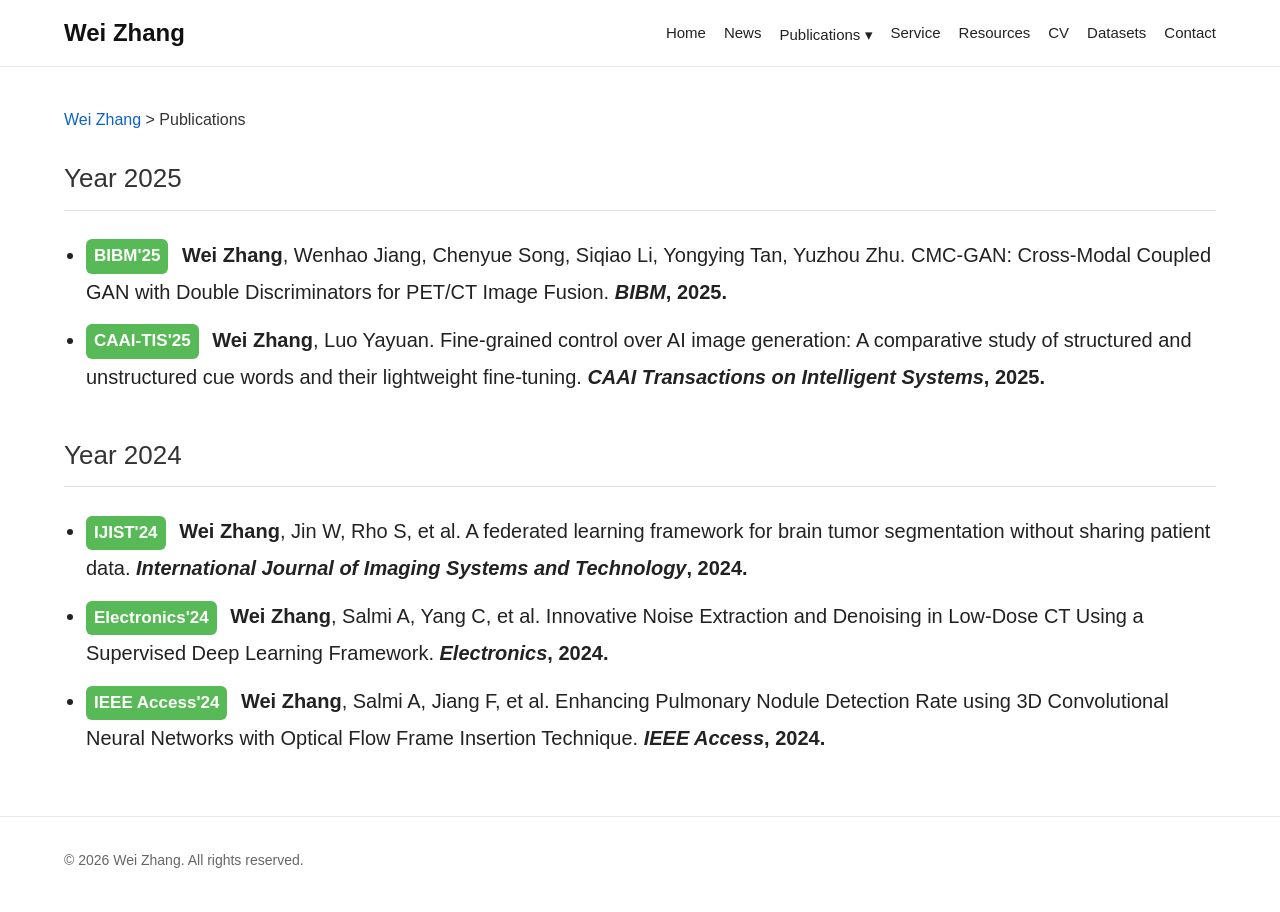
==== all_publications.html @ 7ad568db "Update all_publications.html" ====
<!DOCTYPE html>
<html lang="en">
<head>
  <meta charset="UTF-8" />
  <meta name="viewport" content="width=device-width, initial-scale=1.0" />
  <title>All Publications - Wei Zhang</title>
  <meta name="description" content="Complete publication list of Wei Zhang" />
  <link rel="stylesheet" href="style.css" />
</head>
<body>
  <header class="site-header">
    <div class="nav-container">
      <a class="site-name" href="index.html#home">Wei Zhang</a>
      <nav class="site-nav">
        <a href="index.html#home">Home</a>
        <a href="index.html#news">News</a>
        
        <div class="dropdown">
          <a class="dropbtn" href="index.html#publications">Publications ▾</a>
          <div class="dropdown-content">
            <a href="index.html#publications">Selected</a>
            <a href="all_publications.html">All</a>
          </div>
        </div>
        
        <a href="index.html#service">Service</a>
        <a href="index.html#resources">Resources</a>
        <a href="index.html#cv">CV</a>
        <a href="index.html#datasets">Datasets</a>
        <a href="index.html#contact">Contact</a>
      </nav>
    </div>
  </header>

  <main class="page" id="home">
    
    <div style="font-size: 16px; margin-bottom: 25px; color: #333;">
      <a href="index.html" style="color: #0b63c9; text-decoration: none;">Wei Zhang</a> &gt; Publications
    </div>

    <section class="content">
      <section class="section" id="all-publications">
        
        <h3 style="color: #333; font-size: 26px; font-weight: normal; border-bottom: 1px solid #ddd; padding-bottom: 10px; margin-top: 0;">Year 2025</h3>
        <ul class="news-list news-style-2">
          <li>
            <span class="news-badge badge-green">BIBM'25</span>
            <strong>Wei Zhang</strong>, Wenhao Jiang, Chenyue Song, Siqiao Li, Yongying Tan, Yuzhou Zhu. CMC-GAN: Cross-Modal Coupled GAN with Double Discriminators for PET/CT Image Fusion. <strong><em>BIBM</em>, 2025.</strong>
          </li>
          <li>
            <span class="news-badge badge-green">CAAI-TIS'25</span>
            <strong>Wei Zhang</strong>, Luo Yayuan. Fine-grained control over AI image generation: A comparative study of structured and unstructured cue words and their lightweight fine-tuning. <strong><em>CAAI Transactions on Intelligent Systems</em>, 2025.</strong>
          </li>
        </ul>

        <h3 style="color: #333; font-size: 26px; font-weight: normal; border-bottom: 1px solid #ddd; padding-bottom: 10px; margin-top: 40px;">Year 2024</h3>
        <ul class="news-list news-style-2">
          <li>
            <span class="news-badge badge-green">IJIST'24</span>
            <strong>Wei Zhang</strong>, Jin W, Rho S, et al. A federated learning framework for brain tumor segmentation without sharing patient data. <strong><em>International Journal of Imaging Systems and Technology</em>, 2024.</strong>
          </li>
          <li>
            <span class="news-badge badge-green">Electronics'24</span>
            <strong>Wei Zhang</strong>, Salmi A, Yang C, et al. Innovative Noise Extraction and Denoising in Low-Dose CT Using a Supervised Deep Learning Framework. <strong><em>Electronics</em>, 2024.</strong>
          </li>
          <li>
            <span class="news-badge badge-green">IEEE Access'24</span>
            <strong>Wei Zhang</strong>, Salmi A, Jiang F, et al. Enhancing Pulmonary Nodule Detection Rate using 3D Convolutional Neural Networks with Optical Flow Frame Insertion Technique. <strong><em>IEEE Access</em>, 2024.</strong>
          </li>
        </ul>

      </section>
    </section>
  </main>

  <footer class="site-footer">
    <div class="footer-container">
      <p>© 2026 Wei Zhang. All rights reserved.</p>
    </div>
  </footer>
</body>
</html>
---- style.css ----
html {
  scroll-behavior: smooth;
}

* {
  box-sizing: border-box;
}

body {
  margin: 0;
  font-family: Arial, Helvetica, sans-serif;
  color: #222;
  background: #ffffff;
  line-height: 1.6;
  font-size: 20px;
}

a {
  color: #0b63c9;
  text-decoration: none;
}

a:hover {
  text-decoration: underline;
}

.site-header {
  position: sticky;
  top: 0;
  z-index: 1000;
  background: #ffffff;
  border-bottom: 1px solid #e8e8e8;
}

.nav-container {
  max-width: 1200px;
  margin: 0 auto;
  padding: 14px 24px;
  display: flex;
  justify-content: space-between;
  align-items: center;
  gap: 24px;
}

.site-name {
  font-size: 24px;
  font-weight: 700;
  color: #111;
}

.site-nav {
  display: flex;
  flex-wrap: wrap;
  gap: 18px;
  align-items: center;
}

.site-nav a {
  color: #222;
  font-size: 15px;
}

.site-nav a:hover {
  color: #0b63c9;
  text-decoration: none;
}


.dropdown {
  position: relative;
  display: inline-block;
}


.dropbtn {
  cursor: pointer;
}


.dropdown-content {
  display: none;
  position: absolute;
  background-color: #ffffff;
  min-width: 120px;
  box-shadow: 0px 8px 16px 0px rgba(0,0,0,0.1);
  z-index: 1;
  border-radius: 4px;
  top: 100%;
  left: -10px; 
  padding: 5px 0;
  border: 1px solid #e8e8e8;
}


.dropdown-content a {
  color: #222;
  padding: 8px 20px;
  text-decoration: none;
  display: block;
  font-size: 14px;
}


.dropdown-content a:hover {
  background-color: #f4f4f9;
  color: #0b63c9;
}


.dropdown:hover .dropdown-content {
  display: block;
}


.page {
  max-width: 1200px; 
  margin: 40px auto 60px auto;
  padding: 0 24px;
  display: block; 
}


.profile-header {
  display: flex;
  flex-wrap: wrap;
  gap: 70px;
  margin-bottom: 50px;
  align-items: flex-start;
  justify-content: center;
}


.profile-image-container {
  flex: 0 0 220px;
}


.profile-info {
  flex: 1;
  min-width: 300px;
}

.profile-info .profile-name {
  margin-top: 0;
  font-size: 38px;
  margin-bottom: 10px;
}

.profile-info .profile-line {
  margin: 6px 0;
  color: #333;
  font-size: 16px;
}

.profile-photo {
  width: 220px;
  max-width: 100%;
  border-radius: 10px;
  display: block;
  margin-bottom: 20px;
  border: 1px solid #e6e6e6;
}

.sidebar-note {
  font-size: 14px;
  color: #666;
  margin: 0 0 10px 0;
}

.profile-name {
  font-size: 34px;
  line-height: 1.2;
  margin: 0 0 14px 0;
  color: #111;
}

.profile-line {
  margin: 8px 0;
  color: #333;
}

.quick-links {
  display: flex;
  flex-wrap: wrap;
  gap: 10px 12px;
  margin-top: 18px;
  margin-bottom: 18px;
}

.quick-links a {
  display: inline-block;
  padding: 6px 10px;
  border: 1px solid #dcdcdc;
  border-radius: 999px;
  font-size: 14px;
  color: #333;
}

.quick-links a:hover {
  border-color: #0b63c9;
  color: #0b63c9;
  text-decoration: none;
}

.research-tags {
  display: flex;
  flex-wrap: wrap;
  gap: 10px;
  margin-top: 16px;
}

.research-tags span {
  display: inline-block;
  padding: 6px 10px;
  background: #f6f8fb;
  border: 1px solid #e1e7f0;
  border-radius: 999px;
  font-size: 13px;
  color: #4a5568;
}

.content {
  min-width: 0;
}

.section {
  margin-bottom: 42px;
}

.section h2 {
  font-size: 30px;
  line-height: 1.25;
  margin: 0 0 16px 0;
  padding-bottom: 10px;
  border-bottom: 1px solid #ececec;
  color: #111;
}

.section p {
  margin-bottom: 12px; 
  line-height: 1.6;
  font-size: 20px; 
  color: #333;
}

.news-list,
.simple-list,
.pub-list {
  margin: 0;
  padding-left: 22px;
}

.news-list li,
.simple-list li,
.pub-list li {
 margin-bottom: 8px;
  font-size: 20px; 
  line-height: 1.55;
}

.pub-links {
  display: flex;
  flex-wrap: wrap;
  gap: 14px;
  margin-bottom: 14px;
}

.pub-links a {
  font-size: 15px;
}

.pub-list li {
  padding-left: 2px;
}

.section-header {
  display: flex;
  align-items: center;
  justify-content: flex-start;
  gap: 15px;
  margin-bottom: 20px;
  padding-bottom: 10px;
  border-bottom: 1px solid #ececec;
}

.section-header h2 {
  margin: 0;
  padding-bottom: 0;
  border-bottom: none;
  font-size: 32px;
  color: #111;
  font-weight: 700;
}

.more-btn {
  display: inline-block;
  padding: 6px 14px;
  background: #4f81bd;
  color: #fff;
  border-radius: 4px;
  font-size: 14px;
  font-weight: 600;
  text-decoration: none;
}

.more-btn:hover {
  background: #3f6fa8;
  text-decoration: none;
}

.news-style-2 {
  margin: 0;
  padding-left: 22px;
}

.news-style-2 li {
  margin-bottom: 12px;
  color: #222;
  font-size: 20px; 
  line-height: 1.8;
}

.news-badge {
  display: inline-block;
  padding: 2px 8px;
  margin-right: 8px;
  border-radius: 6px;
  font-size: 17px;
  font-weight: 700;
  color: #fff;
  vertical-align: middle;
}

.badge-blue {
  background: #67b7dc;
}

.badge-green {
  background: #58b957;
}

.badge-orange {
  background: #e4a63b;
}

.badge-cyan {
  background: #5bbfd6;
}

.badge-yellow {
  background: #d9a441;
}

.news-text {
  font-size: 20px;
  color: #222;
}

.site-footer {
  border-top: 1px solid #e8e8e8;
  background: #ffffff;
}

.footer-container {
  max-width: 1200px;
  margin: 0 auto;
  padding: 18px 24px 26px 24px;
  color: #666;
  font-size: 14px;
}

@media (max-width: 980px) {
  .page {
    grid-template-columns: 1fr;
    gap: 28px;
  }

  .sidebar {
    position: static;
  }

  .profile-photo {
    width: 200px;
  }
}

@media (max-width: 720px) {
  .nav-container {
    flex-direction: column;
    align-items: flex-start;
  }

  .site-name {
    font-size: 22px;
  }

  .site-nav {
    gap: 12px 16px;
  }

  .section h2 {
    font-size: 26px;
  }

  .section-header h2 {
    font-size: 26px;
  }

  .profile-name {
    font-size: 30px;
  }
}

 .badge-gray {
  background: #777777;
}

.badge-red {
  background: #d9534f;
}


.intro-section {
  margin-top: -10px; 
  padding-top: 0;
}

.intro-section p:first-child {
  margin-top: 0; 
}
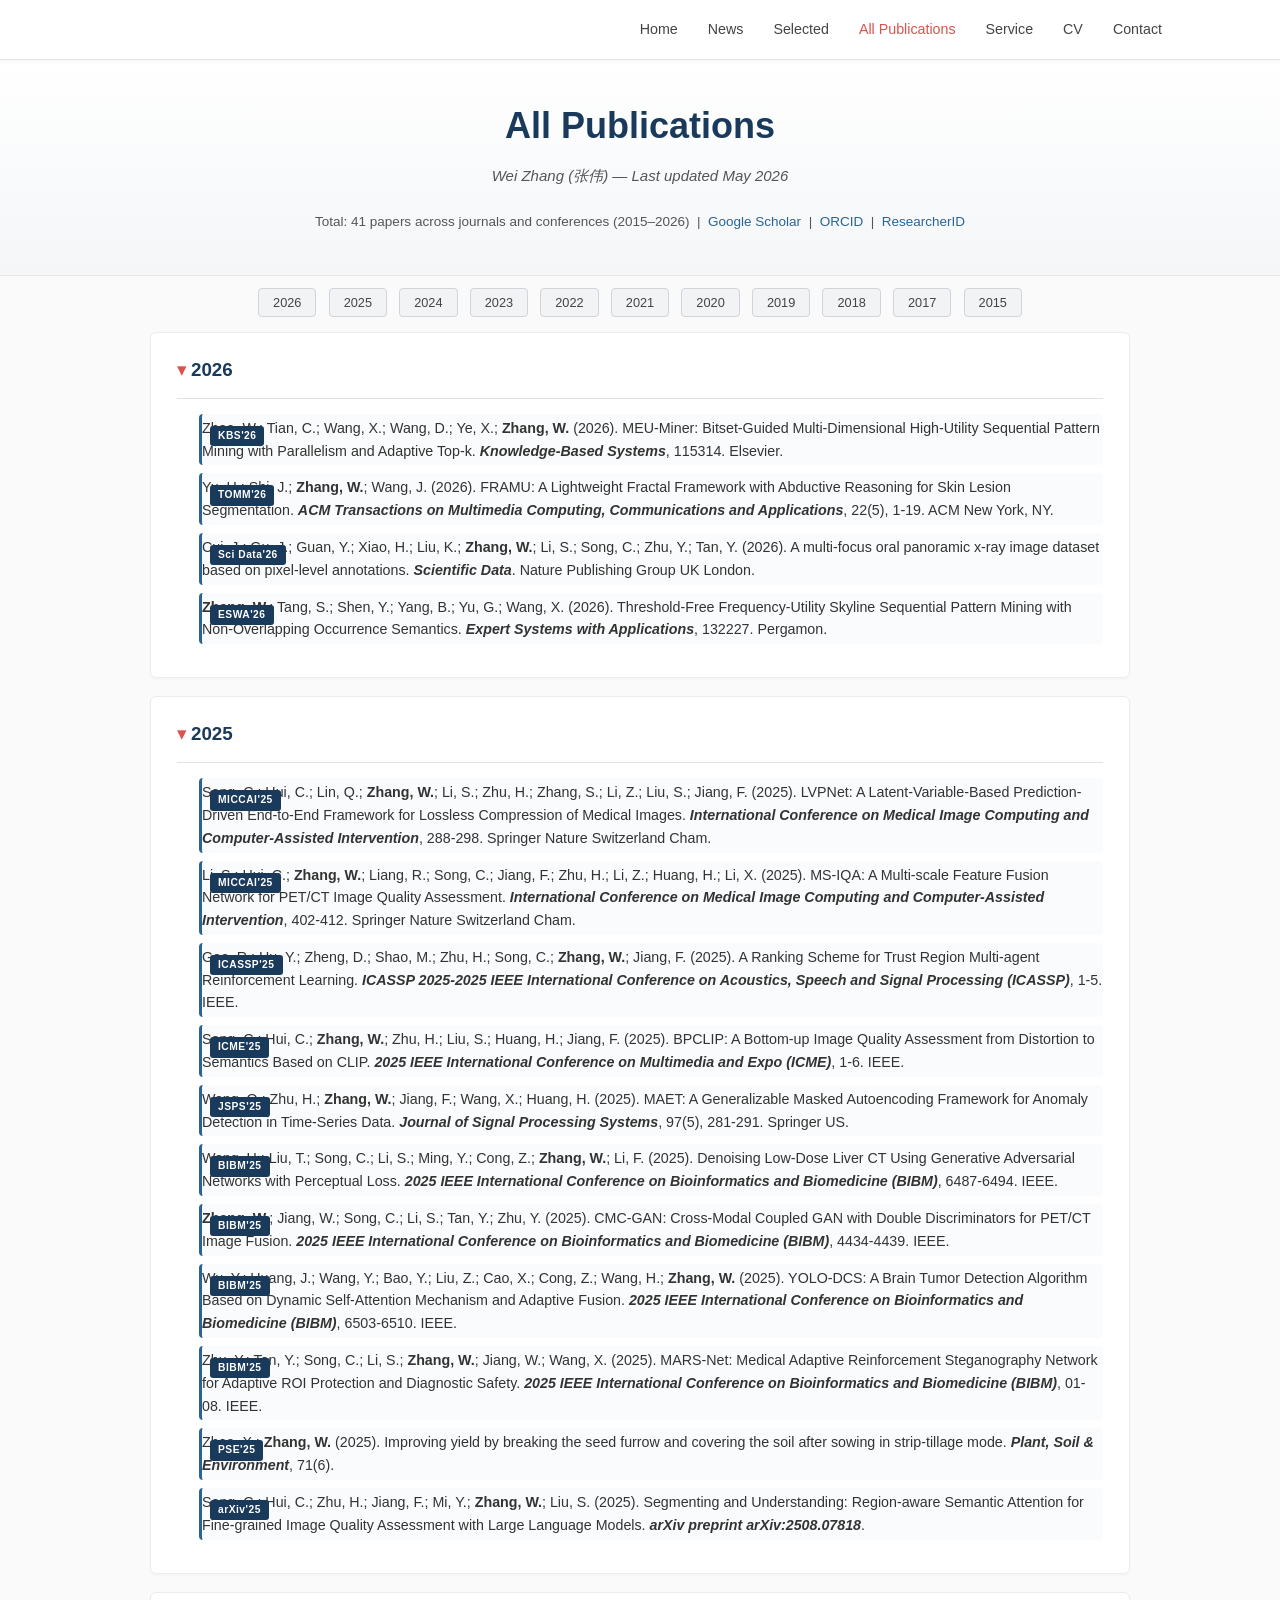
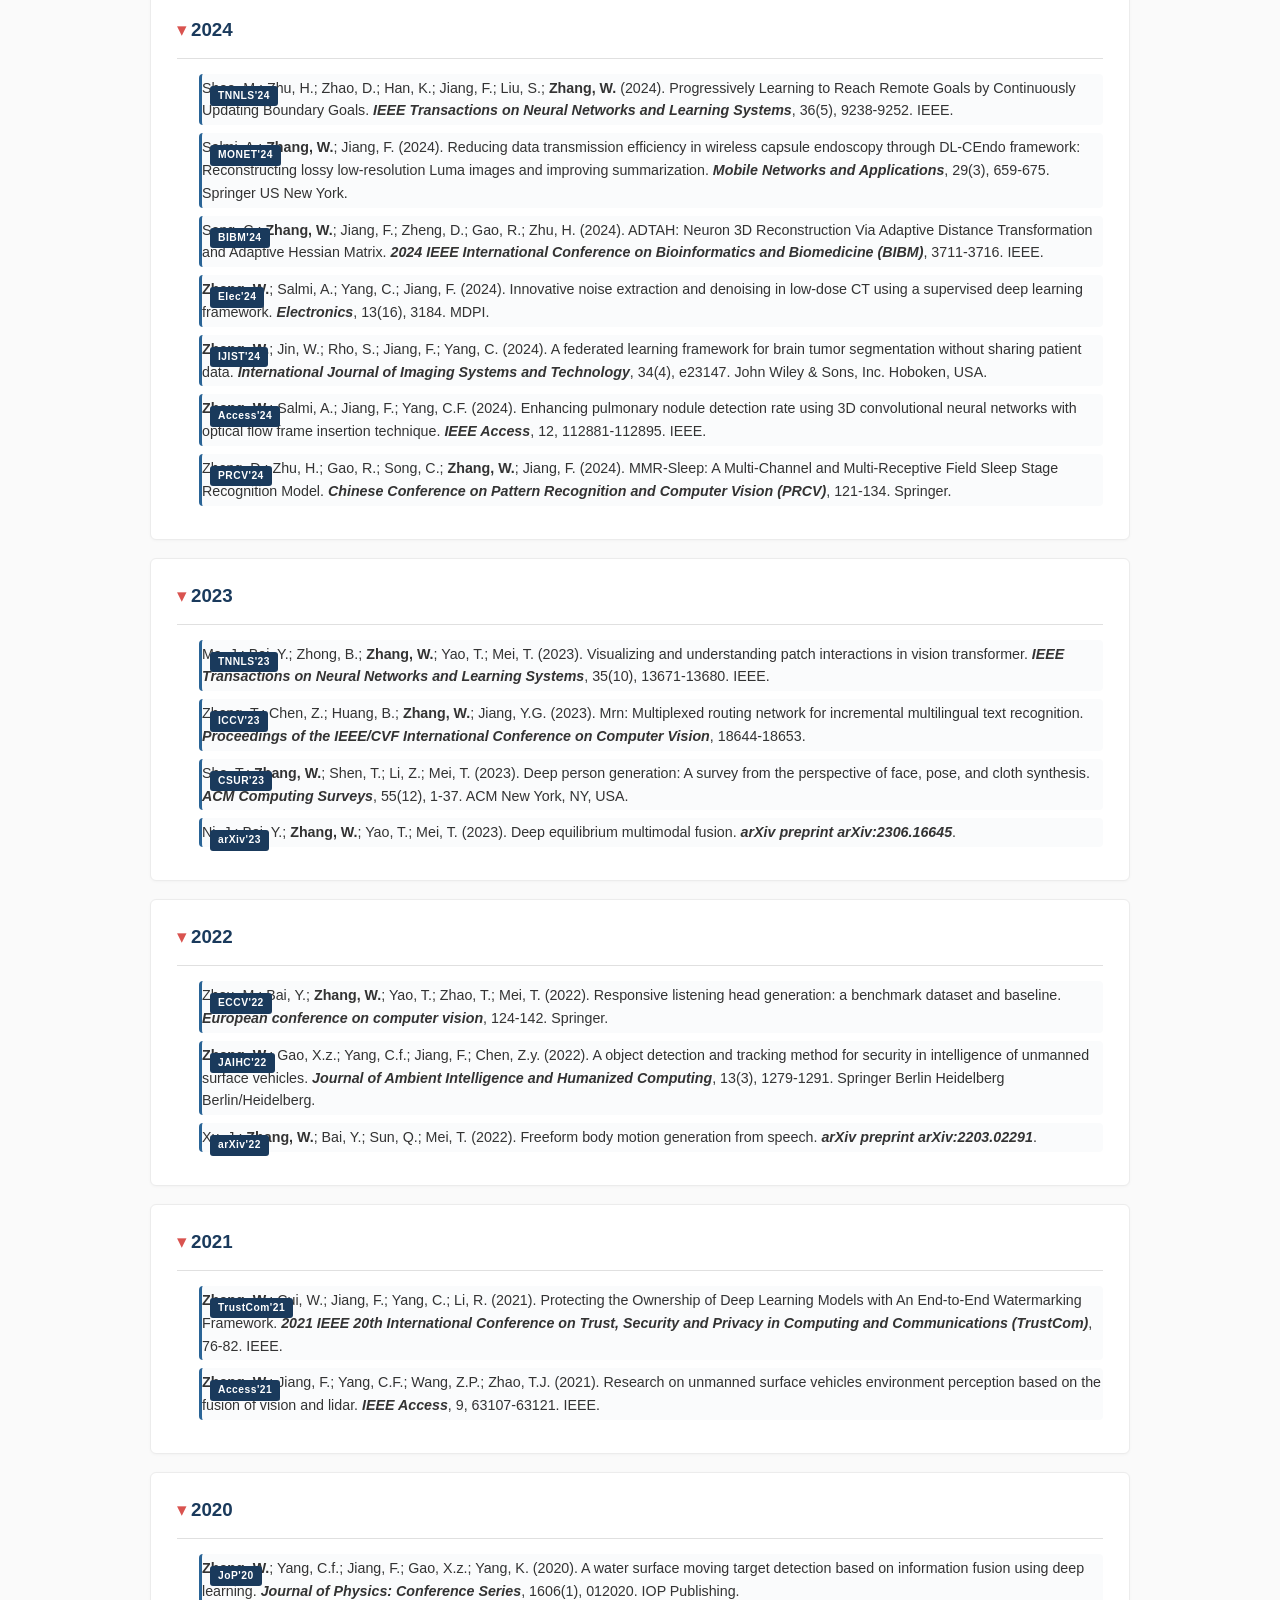
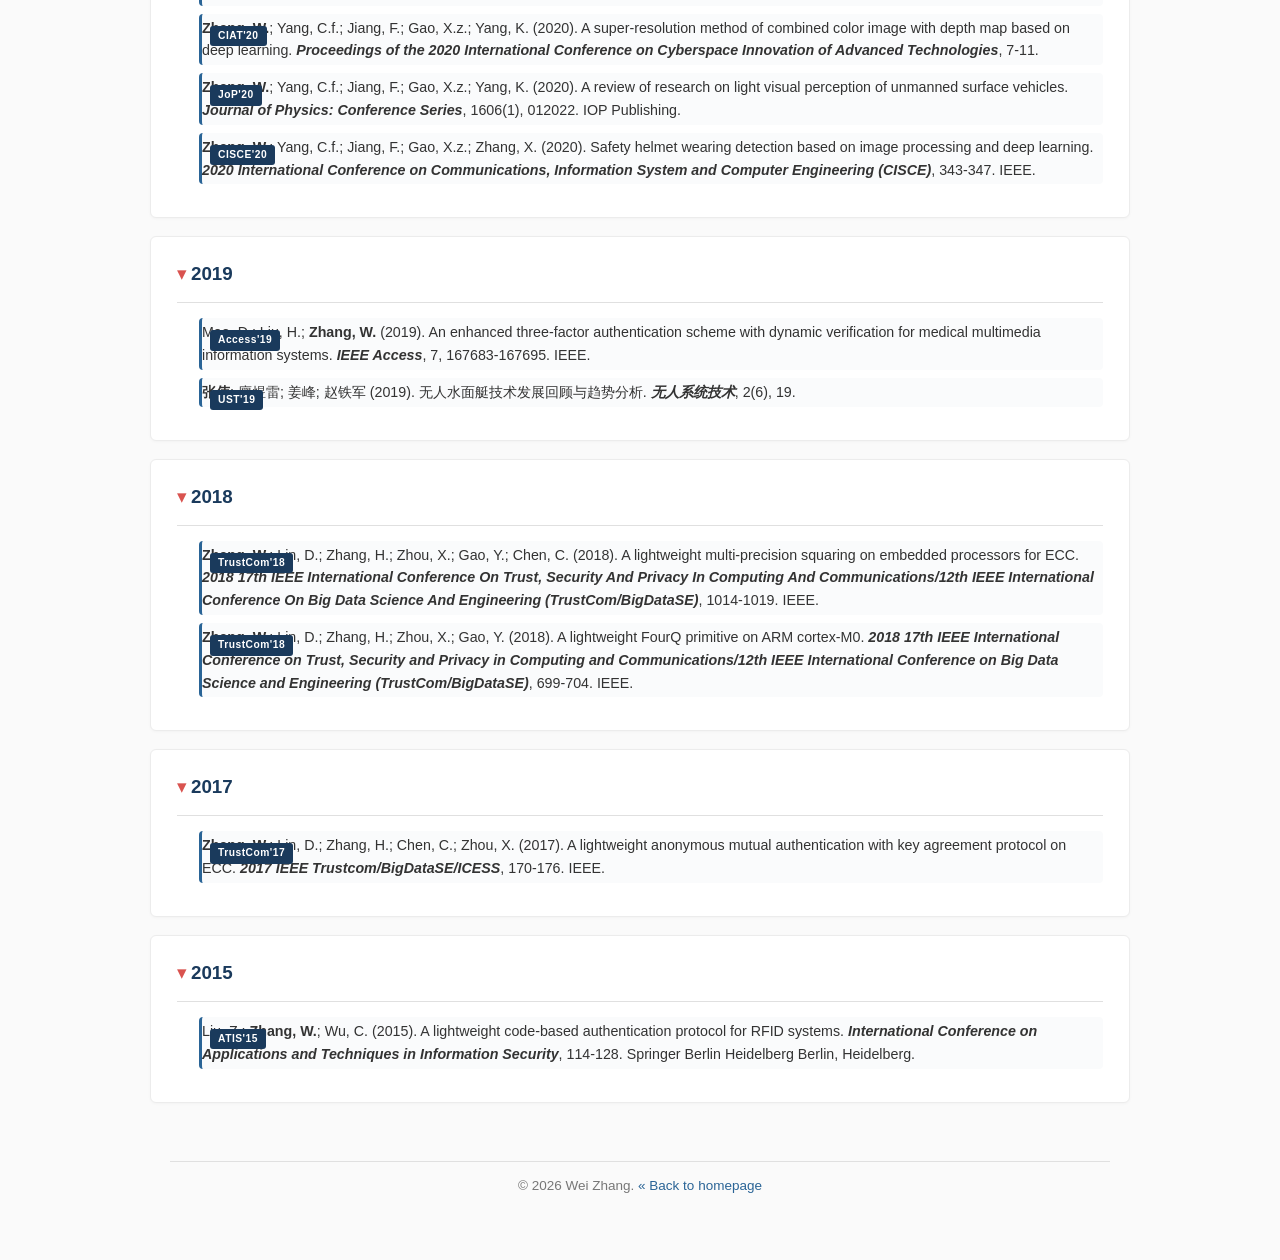
==== commit 0880c542: "Update all_publications.html" ====
--- a/all_publications.html
+++ b/all_publications.html
@@ -1,82 +1,307 @@
 <!DOCTYPE html>
 <html lang="en">
 <head>
-  <meta charset="UTF-8" />
-  <meta name="viewport" content="width=device-width, initial-scale=1.0" />
-  <title>All Publications - Wei Zhang</title>
-  <meta name="description" content="Complete publication list of Wei Zhang" />
-  <link rel="stylesheet" href="style.css" />
+<meta charset="UTF-8">
+<meta name="viewport" content="width=device-width, initial-scale=1.0">
+<title>All Publications &mdash; Wei Zhang</title>
+<link rel="stylesheet" href="style.css">
 </head>
 <body>
-  <header class="site-header">
-    <div class="nav-container">
-      <a class="site-name" href="index.html#home">Wei Zhang</a>
-      <nav class="site-nav">
-        <a href="index.html#home">Home</a>
-        <a href="index.html#news">News</a>
-        
-        <div class="dropdown">
-          <a class="dropbtn" href="index.html#publications">Publications ▾</a>
-          <div class="dropdown-content">
-            <a href="index.html#publications">Selected</a>
-            <a href="all_publications.html">All</a>
-          </div>
-        </div>
-        
-        <a href="index.html#service">Service</a>
-        <a href="index.html#resources">Resources</a>
-        <a href="index.html#cv">CV</a>
-        <a href="index.html#datasets">Datasets</a>
-        <a href="index.html#contact">Contact</a>
-      </nav>
-    </div>
-  </header>
-
-  <main class="page" id="home">
-    
-    <div style="font-size: 16px; margin-bottom: 25px; color: #333;">
-      <a href="index.html" style="color: #0b63c9; text-decoration: none;">Wei Zhang</a> &gt; Publications
-    </div>
-
-    <section class="content">
-      <section class="section" id="all-publications">
-        
-        <h3 style="color: #333; font-size: 26px; font-weight: normal; border-bottom: 1px solid #ddd; padding-bottom: 10px; margin-top: 0;">Year 2025</h3>
-        <ul class="news-list news-style-2">
-          <li>
-            <span class="news-badge badge-green">BIBM'25</span>
-            <strong>Wei Zhang</strong>, Wenhao Jiang, Chenyue Song, Siqiao Li, Yongying Tan, Yuzhou Zhu. CMC-GAN: Cross-Modal Coupled GAN with Double Discriminators for PET/CT Image Fusion. <strong><em>BIBM</em>, 2025.</strong>
-          </li>
-          <li>
-            <span class="news-badge badge-green">CAAI-TIS'25</span>
-            <strong>Wei Zhang</strong>, Luo Yayuan. Fine-grained control over AI image generation: A comparative study of structured and unstructured cue words and their lightweight fine-tuning. <strong><em>CAAI Transactions on Intelligent Systems</em>, 2025.</strong>
-          </li>
-        </ul>
-
-        <h3 style="color: #333; font-size: 26px; font-weight: normal; border-bottom: 1px solid #ddd; padding-bottom: 10px; margin-top: 40px;">Year 2024</h3>
-        <ul class="news-list news-style-2">
-          <li>
-            <span class="news-badge badge-green">IJIST'24</span>
-            <strong>Wei Zhang</strong>, Jin W, Rho S, et al. A federated learning framework for brain tumor segmentation without sharing patient data. <strong><em>International Journal of Imaging Systems and Technology</em>, 2024.</strong>
-          </li>
-          <li>
-            <span class="news-badge badge-green">Electronics'24</span>
-            <strong>Wei Zhang</strong>, Salmi A, Yang C, et al. Innovative Noise Extraction and Denoising in Low-Dose CT Using a Supervised Deep Learning Framework. <strong><em>Electronics</em>, 2024.</strong>
-          </li>
-          <li>
-            <span class="news-badge badge-green">IEEE Access'24</span>
-            <strong>Wei Zhang</strong>, Salmi A, Jiang F, et al. Enhancing Pulmonary Nodule Detection Rate using 3D Convolutional Neural Networks with Optical Flow Frame Insertion Technique. <strong><em>IEEE Access</em>, 2024.</strong>
-          </li>
-        </ul>
-
-      </section>
-    </section>
-  </main>
-
-  <footer class="site-footer">
-    <div class="footer-container">
-      <p>© 2026 Wei Zhang. All rights reserved.</p>
-    </div>
-  </footer>
+
+<nav class="navbar">
+  <div class="navbar-inner">
+    <a href="index.html" class="brand">
+      <img src="images/logo.jpg" alt="logo" onerror="this.style.display='none'">
+    </a>
+    <button class="nav-toggle" onclick="document.querySelector('.nav-links').classList.toggle('open')">&#9776;</button>
+    <ul class="nav-links">
+      <li><a href="index.html#intro">Home</a></li>
+      <li><a href="index.html#news">News</a></li>
+      <li><a href="index.html#publications">Selected</a></li>
+      <li><a href="all_publications.html" style="color:#d9534f;">All Publications</a></li>
+      <li><a href="index.html#service">Service</a></li>
+      <li><a href="Wei ZhangCV.pdf">CV</a></li>
+      <li><a href="index.html#contact">Contact</a></li>
+    </ul>
+  </div>
+</nav>
+
+<header class="header" style="padding:30px 16px 20px;">
+  <div class="header-inner">
+    <h1 class="name">All Publications</h1>
+    <h4><em>Wei Zhang (&#24352;&#20255;) &mdash; Last updated May 2026</em></h4>
+    <h5>Total: 41 papers across journals and conferences (2015&ndash;2026)
+      &nbsp;|&nbsp; <a href="https://scholar.google.com/">Google Scholar</a>
+      &nbsp;|&nbsp; <a href="#">ORCID</a>
+      &nbsp;|&nbsp; <a href="#">ResearcherID</a>
+    </h5>
+  </div>
+</header>
+
+<div class="container" style="text-align:center; margin-top:14px;">
+<a href="#y2026" class="btn">2026</a> <a href="#y2025" class="btn">2025</a> <a href="#y2024" class="btn">2024</a> <a href="#y2023" class="btn">2023</a> <a href="#y2022" class="btn">2022</a> <a href="#y2021" class="btn">2021</a> <a href="#y2020" class="btn">2020</a> <a href="#y2019" class="btn">2019</a> <a href="#y2018" class="btn">2018</a> <a href="#y2017" class="btn">2017</a> <a href="#y2015" class="btn">2015</a>
+</div>
+
+<section class="container section" id="y2026">
+  <details open>
+    <summary><strong>2026</strong></summary>
+    <hr>
+    <ul class="pub-list">
+        <li><span class="venue-tag v-top">KBS'26</span>
+        Zhao, W.; Tian, C.; Wang, X.; Wang, D.; Ye, X.; <b>Zhang, W.</b> (2026). MEU-Miner: Bitset-Guided Multi-Dimensional High-Utility Sequential Pattern Mining with Parallelism and Adaptive Top-k. <strong><em>Knowledge-Based Systems</em></strong>, 115314. Elsevier.
+        </li>
+
+        <li><span class="venue-tag v-top">TOMM'26</span>
+        Yu, H.; Shi, J.; <b>Zhang, W.</b>; Wang, J. (2026). FRAMU: A Lightweight Fractal Framework with Abductive Reasoning for Skin Lesion Segmentation. <strong><em>ACM Transactions on Multimedia Computing, Communications and Applications</em></strong>, 22(5), 1-19. ACM New York, NY.
+        </li>
+
+        <li><span class="venue-tag v-top">Sci Data'26</span>
+        Cui, J.; Gu, J.; Guan, Y.; Xiao, H.; Liu, K.; <b>Zhang, W.</b>; Li, S.; Song, C.; Zhu, Y.; Tan, Y. (2026). A multi-focus oral panoramic x-ray image dataset based on pixel-level annotations. <strong><em>Scientific Data</em></strong>. Nature Publishing Group UK London.
+        </li>
+
+        <li><span class="venue-tag v-top">ESWA'26</span>
+        <b>Zhang, W.</b>; Tang, S.; Shen, Y.; Yang, B.; Yu, G.; Wang, X. (2026). Threshold-Free Frequency-Utility Skyline Sequential Pattern Mining with Non-Overlapping Occurrence Semantics. <strong><em>Expert Systems with Applications</em></strong>, 132227. Pergamon.
+        </li>
+    </ul>
+  </details>
+</section>
+<section class="container section" id="y2025">
+  <details open>
+    <summary><strong>2025</strong></summary>
+    <hr>
+    <ul class="pub-list">
+        <li><span class="venue-tag v-top">MICCAI'25</span>
+        Song, C.; Hui, C.; Lin, Q.; <b>Zhang, W.</b>; Li, S.; Zhu, H.; Zhang, S.; Li, Z.; Liu, S.; Jiang, F. (2025). LVPNet: A Latent-Variable-Based Prediction-Driven End-to-End Framework for Lossless Compression of Medical Images. <strong><em>International Conference on Medical Image Computing and Computer-Assisted Intervention</em></strong>, 288-298. Springer Nature Switzerland Cham.
+        </li>
+
+        <li><span class="venue-tag v-top">MICCAI'25</span>
+        Li, S.; Hui, C.; <b>Zhang, W.</b>; Liang, R.; Song, C.; Jiang, F.; Zhu, H.; Li, Z.; Huang, H.; Li, X. (2025). MS-IQA: A Multi-scale Feature Fusion Network for PET/CT Image Quality Assessment. <strong><em>International Conference on Medical Image Computing and Computer-Assisted Intervention</em></strong>, 402-412. Springer Nature Switzerland Cham.
+        </li>
+
+        <li><span class="venue-tag v-major">ICASSP'25</span>
+        Gao, R.; Hu, Y.; Zheng, D.; Shao, M.; Zhu, H.; Song, C.; <b>Zhang, W.</b>; Jiang, F. (2025). A Ranking Scheme for Trust Region Multi-agent Reinforcement Learning. <strong><em>ICASSP 2025-2025 IEEE International Conference on Acoustics, Speech and Signal Processing (ICASSP)</em></strong>, 1-5. IEEE.
+        </li>
+
+        <li><span class="venue-tag v-major">ICME'25</span>
+        Song, C.; Hui, C.; <b>Zhang, W.</b>; Zhu, H.; Liu, S.; Huang, H.; Jiang, F. (2025). BPCLIP: A Bottom-up Image Quality Assessment from Distortion to Semantics Based on CLIP. <strong><em>2025 IEEE International Conference on Multimedia and Expo (ICME)</em></strong>, 1-6. IEEE.
+        </li>
+
+        <li><span class="venue-tag v-major">JSPS'25</span>
+        Wang, Q.; Zhu, H.; <b>Zhang, W.</b>; Jiang, F.; Wang, X.; Huang, H. (2025). MAET: A Generalizable Masked Autoencoding Framework for Anomaly Detection in Time-Series Data. <strong><em>Journal of Signal Processing Systems</em></strong>, 97(5), 281-291. Springer US.
+        </li>
+
+        <li><span class="venue-tag v-major">BIBM'25</span>
+        Wang, H.; Liu, T.; Song, C.; Li, S.; Ming, Y.; Cong, Z.; <b>Zhang, W.</b>; Li, F. (2025). Denoising Low-Dose Liver CT Using Generative Adversarial Networks with Perceptual Loss. <strong><em>2025 IEEE International Conference on Bioinformatics and Biomedicine (BIBM)</em></strong>, 6487-6494. IEEE.
+        </li>
+
+        <li><span class="venue-tag v-major">BIBM'25</span>
+        <b>Zhang, W.</b>; Jiang, W.; Song, C.; Li, S.; Tan, Y.; Zhu, Y. (2025). CMC-GAN: Cross-Modal Coupled GAN with Double Discriminators for PET/CT Image Fusion. <strong><em>2025 IEEE International Conference on Bioinformatics and Biomedicine (BIBM)</em></strong>, 4434-4439. IEEE.
+        </li>
+
+        <li><span class="venue-tag v-major">BIBM'25</span>
+        Wu, Y.; Huang, J.; Wang, Y.; Bao, Y.; Liu, Z.; Cao, X.; Cong, Z.; Wang, H.; <b>Zhang, W.</b> (2025). YOLO-DCS: A Brain Tumor Detection Algorithm Based on Dynamic Self-Attention Mechanism and Adaptive Fusion. <strong><em>2025 IEEE International Conference on Bioinformatics and Biomedicine (BIBM)</em></strong>, 6503-6510. IEEE.
+        </li>
+
+        <li><span class="venue-tag v-major">BIBM'25</span>
+        Zhu, Y.; Tan, Y.; Song, C.; Li, S.; <b>Zhang, W.</b>; Jiang, W.; Wang, X. (2025). MARS-Net: Medical Adaptive Reinforcement Steganography Network for Adaptive ROI Protection and Diagnostic Safety. <strong><em>2025 IEEE International Conference on Bioinformatics and Biomedicine (BIBM)</em></strong>, 01-08. IEEE.
+        </li>
+
+        <li><span class="venue-tag v-minor">PSE'25</span>
+        Zhao, X.; <b>Zhang, W.</b> (2025). Improving yield by breaking the seed furrow and covering the soil after sowing in strip-tillage mode. <strong><em>Plant, Soil &amp; Environment</em></strong>, 71(6).
+        </li>
+
+        <li><span class="venue-tag v-minor">arXiv'25</span>
+        Song, C.; Hui, C.; Zhu, H.; Jiang, F.; Mi, Y.; <b>Zhang, W.</b>; Liu, S. (2025). Segmenting and Understanding: Region-aware Semantic Attention for Fine-grained Image Quality Assessment with Large Language Models. <strong><em>arXiv preprint arXiv:2508.07818</em></strong>.
+        </li>
+    </ul>
+  </details>
+</section>
+<section class="container section" id="y2024">
+  <details open>
+    <summary><strong>2024</strong></summary>
+    <hr>
+    <ul class="pub-list">
+        <li><span class="venue-tag v-top">TNNLS'24</span>
+        Shao, M.; Zhu, H.; Zhao, D.; Han, K.; Jiang, F.; Liu, S.; <b>Zhang, W.</b> (2024). Progressively Learning to Reach Remote Goals by Continuously Updating Boundary Goals. <strong><em>IEEE Transactions on Neural Networks and Learning Systems</em></strong>, 36(5), 9238-9252. IEEE.
+        </li>
+
+        <li><span class="venue-tag v-minor">MONET'24</span>
+        Salmi, A.; <b>Zhang, W.</b>; Jiang, F. (2024). Reducing data transmission efficiency in wireless capsule endoscopy through DL-CEndo framework: Reconstructing lossy low-resolution Luma images and improving summarization. <strong><em>Mobile Networks and Applications</em></strong>, 29(3), 659-675. Springer US New York.
+        </li>
+
+        <li><span class="venue-tag v-major">BIBM'24</span>
+        Song, C.; <b>Zhang, W.</b>; Jiang, F.; Zheng, D.; Gao, R.; Zhu, H. (2024). ADTAH: Neuron 3D Reconstruction Via Adaptive Distance Transformation and Adaptive Hessian Matrix. <strong><em>2024 IEEE International Conference on Bioinformatics and Biomedicine (BIBM)</em></strong>, 3711-3716. IEEE.
+        </li>
+
+        <li><span class="venue-tag v-minor">Elec'24</span>
+        <b>Zhang, W.</b>; Salmi, A.; Yang, C.; Jiang, F. (2024). Innovative noise extraction and denoising in low-dose CT using a supervised deep learning framework. <strong><em>Electronics</em></strong>, 13(16), 3184. MDPI.
+        </li>
+
+        <li><span class="venue-tag v-minor">IJIST'24</span>
+        <b>Zhang, W.</b>; Jin, W.; Rho, S.; Jiang, F.; Yang, C. (2024). A federated learning framework for brain tumor segmentation without sharing patient data. <strong><em>International Journal of Imaging Systems and Technology</em></strong>, 34(4), e23147. John Wiley &amp; Sons, Inc. Hoboken, USA.
+        </li>
+
+        <li><span class="venue-tag v-minor">Access'24</span>
+        <b>Zhang, W.</b>; Salmi, A.; Jiang, F.; Yang, C.F. (2024). Enhancing pulmonary nodule detection rate using 3D convolutional neural networks with optical flow frame insertion technique. <strong><em>IEEE Access</em></strong>, 12, 112881-112895. IEEE.
+        </li>
+
+        <li><span class="venue-tag v-major">PRCV'24</span>
+        Zheng, D.; Zhu, H.; Gao, R.; Song, C.; <b>Zhang, W.</b>; Jiang, F. (2024). MMR-Sleep: A Multi-Channel and Multi-Receptive Field Sleep Stage Recognition Model. <strong><em>Chinese Conference on Pattern Recognition and Computer Vision (PRCV)</em></strong>, 121-134. Springer.
+        </li>
+    </ul>
+  </details>
+</section>
+<section class="container section" id="y2023">
+  <details open>
+    <summary><strong>2023</strong></summary>
+    <hr>
+    <ul class="pub-list">
+        <li><span class="venue-tag v-top">TNNLS'23</span>
+        Ma, J.; Bai, Y.; Zhong, B.; <b>Zhang, W.</b>; Yao, T.; Mei, T. (2023). Visualizing and understanding patch interactions in vision transformer. <strong><em>IEEE Transactions on Neural Networks and Learning Systems</em></strong>, 35(10), 13671-13680. IEEE.
+        </li>
+
+        <li><span class="venue-tag v-top">ICCV'23</span>
+        Zheng, T.; Chen, Z.; Huang, B.; <b>Zhang, W.</b>; Jiang, Y.G. (2023). Mrn: Multiplexed routing network for incremental multilingual text recognition. <strong><em>Proceedings of the IEEE/CVF International Conference on Computer Vision</em></strong>, 18644-18653.
+        </li>
+
+        <li><span class="venue-tag v-top">CSUR'23</span>
+        Sha, T.; <b>Zhang, W.</b>; Shen, T.; Li, Z.; Mei, T. (2023). Deep person generation: A survey from the perspective of face, pose, and cloth synthesis. <strong><em>ACM Computing Surveys</em></strong>, 55(12), 1-37. ACM New York, NY, USA.
+        </li>
+
+        <li><span class="venue-tag v-minor">arXiv'23</span>
+        Ni, J.; Bai, Y.; <b>Zhang, W.</b>; Yao, T.; Mei, T. (2023). Deep equilibrium multimodal fusion. <strong><em>arXiv preprint arXiv:2306.16645</em></strong>.
+        </li>
+    </ul>
+  </details>
+</section>
+<section class="container section" id="y2022">
+  <details open>
+    <summary><strong>2022</strong></summary>
+    <hr>
+    <ul class="pub-list">
+        <li><span class="venue-tag v-top">ECCV'22</span>
+        Zhou, M.; Bai, Y.; <b>Zhang, W.</b>; Yao, T.; Zhao, T.; Mei, T. (2022). Responsive listening head generation: a benchmark dataset and baseline. <strong><em>European conference on computer vision</em></strong>, 124-142. Springer.
+        </li>
+
+        <li><span class="venue-tag v-major">JAIHC'22</span>
+        <b>Zhang, W.</b>; Gao, X.z.; Yang, C.f.; Jiang, F.; Chen, Z.y. (2022). A object detection and tracking method for security in intelligence of unmanned surface vehicles. <strong><em>Journal of Ambient Intelligence and Humanized Computing</em></strong>, 13(3), 1279-1291. Springer Berlin Heidelberg Berlin/Heidelberg.
+        </li>
+
+        <li><span class="venue-tag v-minor">arXiv'22</span>
+        Xu, J.; <b>Zhang, W.</b>; Bai, Y.; Sun, Q.; Mei, T. (2022). Freeform body motion generation from speech. <strong><em>arXiv preprint arXiv:2203.02291</em></strong>.
+        </li>
+    </ul>
+  </details>
+</section>
+<section class="container section" id="y2021">
+  <details open>
+    <summary><strong>2021</strong></summary>
+    <hr>
+    <ul class="pub-list">
+        <li><span class="venue-tag v-major">TrustCom'21</span>
+        <b>Zhang, W.</b>; Cui, W.; Jiang, F.; Yang, C.; Li, R. (2021). Protecting the Ownership of Deep Learning Models with An End-to-End Watermarking Framework. <strong><em>2021 IEEE 20th International Conference on Trust, Security and Privacy in Computing and Communications (TrustCom)</em></strong>, 76-82. IEEE.
+        </li>
+
+        <li><span class="venue-tag v-minor">Access'21</span>
+        <b>Zhang, W.</b>; Jiang, F.; Yang, C.F.; Wang, Z.P.; Zhao, T.J. (2021). Research on unmanned surface vehicles environment perception based on the fusion of vision and lidar. <strong><em>IEEE Access</em></strong>, 9, 63107-63121. IEEE.
+        </li>
+    </ul>
+  </details>
+</section>
+<section class="container section" id="y2020">
+  <details open>
+    <summary><strong>2020</strong></summary>
+    <hr>
+    <ul class="pub-list">
+        <li><span class="venue-tag v-minor">JoP'20</span>
+        <b>Zhang, W.</b>; Yang, C.f.; Jiang, F.; Gao, X.z.; Yang, K. (2020). A water surface moving target detection based on information fusion using deep learning. <strong><em>Journal of Physics: Conference Series</em></strong>, 1606(1), 012020. IOP Publishing.
+        </li>
+
+        <li><span class="venue-tag v-minor">CIAT'20</span>
+        <b>Zhang, W.</b>; Yang, C.f.; Jiang, F.; Gao, X.z.; Yang, K. (2020). A super-resolution method of combined color image with depth map based on deep learning. <strong><em>Proceedings of the 2020 International Conference on Cyberspace Innovation of Advanced Technologies</em></strong>, 7-11.
+        </li>
+
+        <li><span class="venue-tag v-minor">JoP'20</span>
+        <b>Zhang, W.</b>; Yang, C.f.; Jiang, F.; Gao, X.z.; Yang, K. (2020). A review of research on light visual perception of unmanned surface vehicles. <strong><em>Journal of Physics: Conference Series</em></strong>, 1606(1), 012022. IOP Publishing.
+        </li>
+
+        <li><span class="venue-tag v-minor">CISCE'20</span>
+        <b>Zhang, W.</b>; Yang, C.f.; Jiang, F.; Gao, X.z.; Zhang, X. (2020). Safety helmet wearing detection based on image processing and deep learning. <strong><em>2020 International Conference on Communications, Information System and Computer Engineering (CISCE)</em></strong>, 343-347. IEEE.
+        </li>
+    </ul>
+  </details>
+</section>
+<section class="container section" id="y2019">
+  <details open>
+    <summary><strong>2019</strong></summary>
+    <hr>
+    <ul class="pub-list">
+        <li><span class="venue-tag v-minor">Access'19</span>
+        Mao, D.; Liu, H.; <b>Zhang, W.</b> (2019). An enhanced three-factor authentication scheme with dynamic verification for medical multimedia information systems. <strong><em>IEEE Access</em></strong>, 7, 167683-167695. IEEE.
+        </li>
+
+        <li><span class="venue-tag v-minor">UST'19</span>
+        <b>张伟</b>; 廖煜雷; 姜峰; 赵铁军 (2019). 无人水面艇技术发展回顾与趋势分析. <strong><em>无人系统技术</em></strong>, 2(6), 19.
+        </li>
+    </ul>
+  </details>
+</section>
+<section class="container section" id="y2018">
+  <details open>
+    <summary><strong>2018</strong></summary>
+    <hr>
+    <ul class="pub-list">
+        <li><span class="venue-tag v-major">TrustCom'18</span>
+        <b>Zhang, W.</b>; Lin, D.; Zhang, H.; Zhou, X.; Gao, Y.; Chen, C. (2018). A lightweight multi-precision squaring on embedded processors for ECC. <strong><em>2018 17th IEEE International Conference On Trust, Security And Privacy In Computing And Communications/12th IEEE International Conference On Big Data Science And Engineering (TrustCom/BigDataSE)</em></strong>, 1014-1019. IEEE.
+        </li>
+
+        <li><span class="venue-tag v-major">TrustCom'18</span>
+        <b>Zhang, W.</b>; Lin, D.; Zhang, H.; Zhou, X.; Gao, Y. (2018). A lightweight FourQ primitive on ARM cortex-M0. <strong><em>2018 17th IEEE International Conference on Trust, Security and Privacy in Computing and Communications/12th IEEE International Conference on Big Data Science and Engineering (TrustCom/BigDataSE)</em></strong>, 699-704. IEEE.
+        </li>
+    </ul>
+  </details>
+</section>
+<section class="container section" id="y2017">
+  <details open>
+    <summary><strong>2017</strong></summary>
+    <hr>
+    <ul class="pub-list">
+        <li><span class="venue-tag v-major">TrustCom'17</span>
+        <b>Zhang, W.</b>; Lin, D.; Zhang, H.; Chen, C.; Zhou, X. (2017). A lightweight anonymous mutual authentication with key agreement protocol on ECC. <strong><em>2017 IEEE Trustcom/BigDataSE/ICESS</em></strong>, 170-176. IEEE.
+        </li>
+    </ul>
+  </details>
+</section>
+<section class="container section" id="y2015">
+  <details open>
+    <summary><strong>2015</strong></summary>
+    <hr>
+    <ul class="pub-list">
+        <li><span class="venue-tag v-minor">ATIS'15</span>
+        Liu, Z.; <b>Zhang, W.</b>; Wu, C. (2015). A lightweight code-based authentication protocol for RFID systems. <strong><em>International Conference on Applications and Techniques in Information Security</em></strong>, 114-128. Springer Berlin Heidelberg Berlin, Heidelberg.
+        </li>
+    </ul>
+  </details>
+</section>
+
+<footer class="footer">
+  <hr>
+  <p>&copy; 2026 Wei Zhang. <a href="index.html">&laquo; Back to homepage</a></p>
+</footer>
+
+<script>
+document.querySelectorAll('a[href^="#"]').forEach(a => {
+  a.addEventListener('click', function(e) {
+    const tgt = document.querySelector(this.getAttribute('href'));
+    if (tgt) {
+      e.preventDefault();
+      tgt.scrollIntoView({behavior:'smooth', block:'start'});
+      const det = tgt.querySelector('details');
+      if (det) det.open = true;
+    }
+  });
+});
+</script>
+
 </body>
 </html>
--- a/style.css
+++ b/style.css
@@ -1,430 +1,258 @@
-html {
-  scroll-behavior: smooth;
-}
-
-* {
-  box-sizing: border-box;
-}
-
+/* =====================================================
+   Academic Homepage — Style sheet
+   Inspired by AR (Academic Responsive) template
+   https://github.com/dmsl/academic-responsive-template
+   ===================================================== */
+
+/* ----------- Global ----------- */
+* { box-sizing: border-box; }
+html { scroll-behavior: smooth; scroll-padding-top: 60px; }
 body {
   margin: 0;
-  font-family: Arial, Helvetica, sans-serif;
-  color: #222;
-  background: #ffffff;
+  font-family: -apple-system, BlinkMacSystemFont, "Segoe UI", "Helvetica Neue",
+               Arial, "PingFang SC", "Microsoft YaHei", sans-serif;
+  font-size: 15px;
   line-height: 1.6;
-  font-size: 20px;
-}
-
-a {
-  color: #0b63c9;
-  text-decoration: none;
-}
-
-a:hover {
-  text-decoration: underline;
-}
-
-.site-header {
+  color: #333;
+  background: #fafafa;
+}
+
+h1, h2, h3, h4, h5 { font-weight: 600; color: #222; }
+h1 { font-size: 2.0em; margin: 0.2em 0; }
+h2 { font-size: 1.45em; margin-top: 0.4em; }
+h3 { font-size: 1.2em; }
+h4 { font-size: 1.0em; font-weight: 500; }
+h5 { font-size: 0.9em; font-weight: 400; color: #555; }
+
+a { color: #2a6496; text-decoration: none; }
+a:hover { color: #d9534f; text-decoration: underline; }
+
+hr { border: 0; border-top: 1px solid #e0e0e0; margin: 0.6em 0 1em; }
+
+/* ----------- Navigation ----------- */
+.navbar {
   position: sticky;
   top: 0;
   z-index: 1000;
-  background: #ffffff;
-  border-bottom: 1px solid #e8e8e8;
-}
-
-.nav-container {
-  max-width: 1200px;
+  background: #fff;
+  border-bottom: 1px solid #e7e7e7;
+  box-shadow: 0 1px 4px rgba(0,0,0,0.05);
+}
+.navbar-inner {
+  max-width: 1100px;
   margin: 0 auto;
-  padding: 14px 24px;
   display: flex;
-  justify-content: space-between;
   align-items: center;
-  gap: 24px;
-}
-
-.site-name {
-  font-size: 24px;
-  font-weight: 700;
-  color: #111;
-}
-
-.site-nav {
+  padding: 8px 16px;
+}
+.brand img { height: 38px; }
+.nav-toggle {
+  display: none;
+  margin-left: auto;
+  font-size: 1.5em;
+  background: none;
+  border: none;
+  cursor: pointer;
+}
+.nav-links {
+  list-style: none;
+  margin: 0 0 0 auto;
+  padding: 0;
   display: flex;
-  flex-wrap: wrap;
-  gap: 18px;
-  align-items: center;
-}
-
-.site-nav a {
-  color: #222;
-  font-size: 15px;
-}
-
-.site-nav a:hover {
-  color: #0b63c9;
+  gap: 6px;
+}
+.nav-links li { position: relative; }
+.nav-links a {
+  display: block;
+  padding: 10px 12px;
+  color: #444;
+  font-size: 0.95em;
+  border-radius: 4px;
+}
+.nav-links a:hover {
+  background: #f3f3f3;
+  color: #d9534f;
   text-decoration: none;
 }
-
-
-.dropdown {
-  position: relative;
-  display: inline-block;
-}
-
-
-.dropbtn {
-  cursor: pointer;
-}
-
-
-.dropdown-content {
+/* dropdown */
+.dropdown-menu {
   display: none;
   position: absolute;
-  background-color: #ffffff;
-  min-width: 120px;
-  box-shadow: 0px 8px 16px 0px rgba(0,0,0,0.1);
-  z-index: 1;
-  border-radius: 4px;
-  top: 100%;
-  left: -10px; 
-  padding: 5px 0;
-  border: 1px solid #e8e8e8;
-}
-
-
-.dropdown-content a {
-  color: #222;
-  padding: 8px 20px;
-  text-decoration: none;
-  display: block;
-  font-size: 14px;
-}
-
-
-.dropdown-content a:hover {
-  background-color: #f4f4f9;
-  color: #0b63c9;
-}
-
-
-.dropdown:hover .dropdown-content {
-  display: block;
-}
-
-
-.page {
-  max-width: 1200px; 
-  margin: 40px auto 60px auto;
-  padding: 0 24px;
-  display: block; 
-}
-
-
-.profile-header {
-  display: flex;
-  flex-wrap: wrap;
-  gap: 70px;
-  margin-bottom: 50px;
-  align-items: flex-start;
-  justify-content: center;
-}
-
-
-.profile-image-container {
-  flex: 0 0 220px;
-}
-
-
-.profile-info {
-  flex: 1;
-  min-width: 300px;
-}
-
-.profile-info .profile-name {
-  margin-top: 0;
-  font-size: 38px;
-  margin-bottom: 10px;
-}
-
-.profile-info .profile-line {
-  margin: 6px 0;
-  color: #333;
-  font-size: 16px;
-}
-
+  top: 100%; left: 0;
+  background: #fff;
+  border: 1px solid #e7e7e7;
+  box-shadow: 0 4px 8px rgba(0,0,0,0.08);
+  list-style: none;
+  margin: 0; padding: 4px 0;
+  min-width: 140px;
+  border-radius: 4px;
+}
+.dropdown:hover .dropdown-menu { display: block; }
+.dropdown-menu a { padding: 8px 14px; }
+
+/* ----------- Header / Intro ----------- */
+.header {
+  background: linear-gradient(180deg, #fff 0%, #f4f6f8 100%);
+  border-bottom: 1px solid #e7e7e7;
+  padding: 40px 16px 30px;
+  text-align: center;
+}
+.header-inner { max-width: 880px; margin: 0 auto; }
 .profile-photo {
-  width: 220px;
-  max-width: 100%;
-  border-radius: 10px;
-  display: block;
-  margin-bottom: 20px;
-  border: 1px solid #e6e6e6;
-}
-
-.sidebar-note {
-  font-size: 14px;
-  color: #666;
-  margin: 0 0 10px 0;
-}
-
-.profile-name {
-  font-size: 34px;
-  line-height: 1.2;
-  margin: 0 0 14px 0;
-  color: #111;
-}
-
-.profile-line {
-  margin: 8px 0;
-  color: #333;
-}
-
-.quick-links {
-  display: flex;
-  flex-wrap: wrap;
-  gap: 10px 12px;
-  margin-top: 18px;
-  margin-bottom: 18px;
-}
-
-.quick-links a {
+  width: 180px;
+  height: 180px;
+  border-radius: 50%;
+  object-fit: cover;
+  border: 4px solid #fff;
+  box-shadow: 0 2px 12px rgba(0,0,0,0.15);
+  margin-bottom: 14px;
+}
+.motto { color: #888; font-style: italic; margin-bottom: 6px; }
+.name { font-size: 2.4em; font-weight: 700; margin-bottom: 6px; color: #1a3a5c; }
+.header h4 { line-height: 1.7; color: #555; margin: 8px 0; }
+
+/* ----------- Container & sections ----------- */
+.container {
+  max-width: 980px;
+  margin: 0 auto;
+  padding: 0 20px;
+}
+.section {
+  background: #fff;
+  margin: 18px auto;
+  padding: 18px 26px;
+  border: 1px solid #ececec;
+  border-radius: 6px;
+  box-shadow: 0 1px 3px rgba(0,0,0,0.03);
+}
+.section details > summary {
+  cursor: pointer;
+  list-style: none;
+  font-size: 1.25em;
+  color: #1a3a5c;
+  padding: 4px 0;
+  border-bottom: 0 solid transparent;
+  outline: none;
+}
+.section details > summary::-webkit-details-marker { display: none; }
+.section details > summary::before {
+  content: "▸ ";
   display: inline-block;
-  padding: 6px 10px;
-  border: 1px solid #dcdcdc;
-  border-radius: 999px;
-  font-size: 14px;
-  color: #333;
-}
-
-.quick-links a:hover {
-  border-color: #0b63c9;
-  color: #0b63c9;
-  text-decoration: none;
-}
-
-.research-tags {
-  display: flex;
-  flex-wrap: wrap;
-  gap: 10px;
-  margin-top: 16px;
-}
-
-.research-tags span {
-  display: inline-block;
-  padding: 6px 10px;
-  background: #f6f8fb;
-  border: 1px solid #e1e7f0;
-  border-radius: 999px;
-  font-size: 13px;
-  color: #4a5568;
-}
-
-.content {
-  min-width: 0;
-}
-
-.section {
-  margin-bottom: 42px;
-}
-
-.section h2 {
-  font-size: 30px;
-  line-height: 1.25;
-  margin: 0 0 16px 0;
-  padding-bottom: 10px;
-  border-bottom: 1px solid #ececec;
-  color: #111;
-}
-
-.section p {
-  margin-bottom: 12px; 
+  transition: transform 0.2s;
+  margin-right: 4px;
+  color: #999;
+}
+.section details[open] > summary::before {
+  content: "▾ ";
+  color: #d9534f;
+}
+
+/* expand/collapse buttons */
+.expand-controls {
+  margin: 16px auto 0;
+  text-align: center;
+}
+.btn {
+  background: #f1f3f5;
+  border: 1px solid #d1d5db;
+  color: #444;
+  padding: 6px 14px;
+  border-radius: 4px;
+  font-size: 0.85em;
+  cursor: pointer;
+  margin: 0 4px;
+}
+.btn:hover { background: #e7e9eb; color: #d9534f; }
+
+/* ----------- News list ----------- */
+.news-list {
+  list-style: none;
+  padding-left: 0;
+  max-height: 360px;
+  overflow-y: auto;
+  border-left: 3px solid #d9534f;
+  padding-left: 14px;
+  margin-top: 12px;
+}
+.news-list li {
+  padding: 6px 0;
+  border-bottom: 1px dashed #eee;
+  font-size: 0.95em;
+}
+.news-list li:last-child { border-bottom: 0; }
+.news-list strong { color: #1a3a5c; }
+
+/* ----------- Publications ----------- */
+.pub-list {
+  list-style: none;
+  padding-left: 0;
+}
+.pub-list li {
+  padding: 10px 12px 10px 70px;
+  margin-bottom: 8px;
+  position: relative;
+  border-left: 3px solid #2a6496;
+  background: #fafbfc;
+  border-radius: 4px;
+  font-size: 0.95em;
   line-height: 1.6;
-  font-size: 20px; 
-  color: #333;
-}
-
-.news-list,
-.simple-list,
-.pub-list {
-  margin: 0;
+}
+.venue-tag {
+  position: absolute;
+  left: 8px;
+  top: 12px;
+  background: #1a3a5c;
+  color: #fff;
+  font-size: 0.72em;
+  font-weight: 600;
+  padding: 2px 8px;
+  border-radius: 3px;
+  letter-spacing: 0.5px;
+}
+
+.small-link {
+  font-size: 0.7em;
+  margin-left: 8px;
+  font-weight: 400;
+}
+
+/* ----------- Service & Resources ----------- */
+.section ul {
   padding-left: 22px;
 }
-
-.news-list li,
-.simple-list li,
-.pub-list li {
- margin-bottom: 8px;
-  font-size: 20px; 
-  line-height: 1.55;
-}
-
-.pub-links {
-  display: flex;
-  flex-wrap: wrap;
-  gap: 14px;
-  margin-bottom: 14px;
-}
-
-.pub-links a {
-  font-size: 15px;
-}
-
-.pub-list li {
-  padding-left: 2px;
-}
-
-.section-header {
-  display: flex;
-  align-items: center;
-  justify-content: flex-start;
-  gap: 15px;
-  margin-bottom: 20px;
-  padding-bottom: 10px;
-  border-bottom: 1px solid #ececec;
-}
-
-.section-header h2 {
-  margin: 0;
-  padding-bottom: 0;
-  border-bottom: none;
-  font-size: 32px;
-  color: #111;
-  font-weight: 700;
-}
-
-.more-btn {
-  display: inline-block;
-  padding: 6px 14px;
-  background: #4f81bd;
-  color: #fff;
-  border-radius: 4px;
-  font-size: 14px;
-  font-weight: 600;
-  text-decoration: none;
-}
-
-.more-btn:hover {
-  background: #3f6fa8;
-  text-decoration: none;
-}
-
-.news-style-2 {
-  margin: 0;
-  padding-left: 22px;
-}
-
-.news-style-2 li {
-  margin-bottom: 12px;
-  color: #222;
-  font-size: 20px; 
-  line-height: 1.8;
-}
-
-.news-badge {
-  display: inline-block;
-  padding: 2px 8px;
-  margin-right: 8px;
-  border-radius: 6px;
-  font-size: 17px;
-  font-weight: 700;
-  color: #fff;
-  vertical-align: middle;
-}
-
-.badge-blue {
-  background: #67b7dc;
-}
-
-.badge-green {
-  background: #58b957;
-}
-
-.badge-orange {
-  background: #e4a63b;
-}
-
-.badge-cyan {
-  background: #5bbfd6;
-}
-
-.badge-yellow {
-  background: #d9a441;
-}
-
-.news-text {
-  font-size: 20px;
-  color: #222;
-}
-
-.site-footer {
-  border-top: 1px solid #e8e8e8;
-  background: #ffffff;
-}
-
-.footer-container {
-  max-width: 1200px;
-  margin: 0 auto;
-  padding: 18px 24px 26px 24px;
-  color: #666;
-  font-size: 14px;
-}
-
-@media (max-width: 980px) {
-  .page {
-    grid-template-columns: 1fr;
-    gap: 28px;
+.section ul li {
+  padding: 3px 0;
+}
+
+/* ----------- Footer ----------- */
+.footer {
+  max-width: 980px;
+  margin: 30px auto;
+  padding: 20px;
+  text-align: center;
+  color: #777;
+  font-size: 0.9em;
+}
+
+/* ----------- Responsive ----------- */
+@media (max-width: 768px) {
+  .nav-toggle { display: block; }
+  .nav-links {
+    flex-direction: column;
+    width: 100%;
+    display: none;
+    background: #fff;
+    margin-top: 8px;
   }
-
-  .sidebar {
+  .nav-links.open { display: flex; }
+  .dropdown-menu { position: static; box-shadow: none; border: 0; }
+  .profile-photo { width: 140px; height: 140px; }
+  .name { font-size: 1.8em; }
+  .section { padding: 14px 16px; }
+  .pub-list li { padding-left: 12px; }
+  .venue-tag {
     position: static;
+    display: inline-block;
+    margin-bottom: 6px;
   }
-
-  .profile-photo {
-    width: 200px;
-  }
-}
-
-@media (max-width: 720px) {
-  .nav-container {
-    flex-direction: column;
-    align-items: flex-start;
-  }
-
-  .site-name {
-    font-size: 22px;
-  }
-
-  .site-nav {
-    gap: 12px 16px;
-  }
-
-  .section h2 {
-    font-size: 26px;
-  }
-
-  .section-header h2 {
-    font-size: 26px;
-  }
-
-  .profile-name {
-    font-size: 30px;
-  }
-}
-
- .badge-gray {
-  background: #777777;
-}
-
-.badge-red {
-  background: #d9534f;
-}
-
-
-.intro-section {
-  margin-top: -10px; 
-  padding-top: 0;
-}
-
-.intro-section p:first-child {
-  margin-top: 0; 
-}
+}
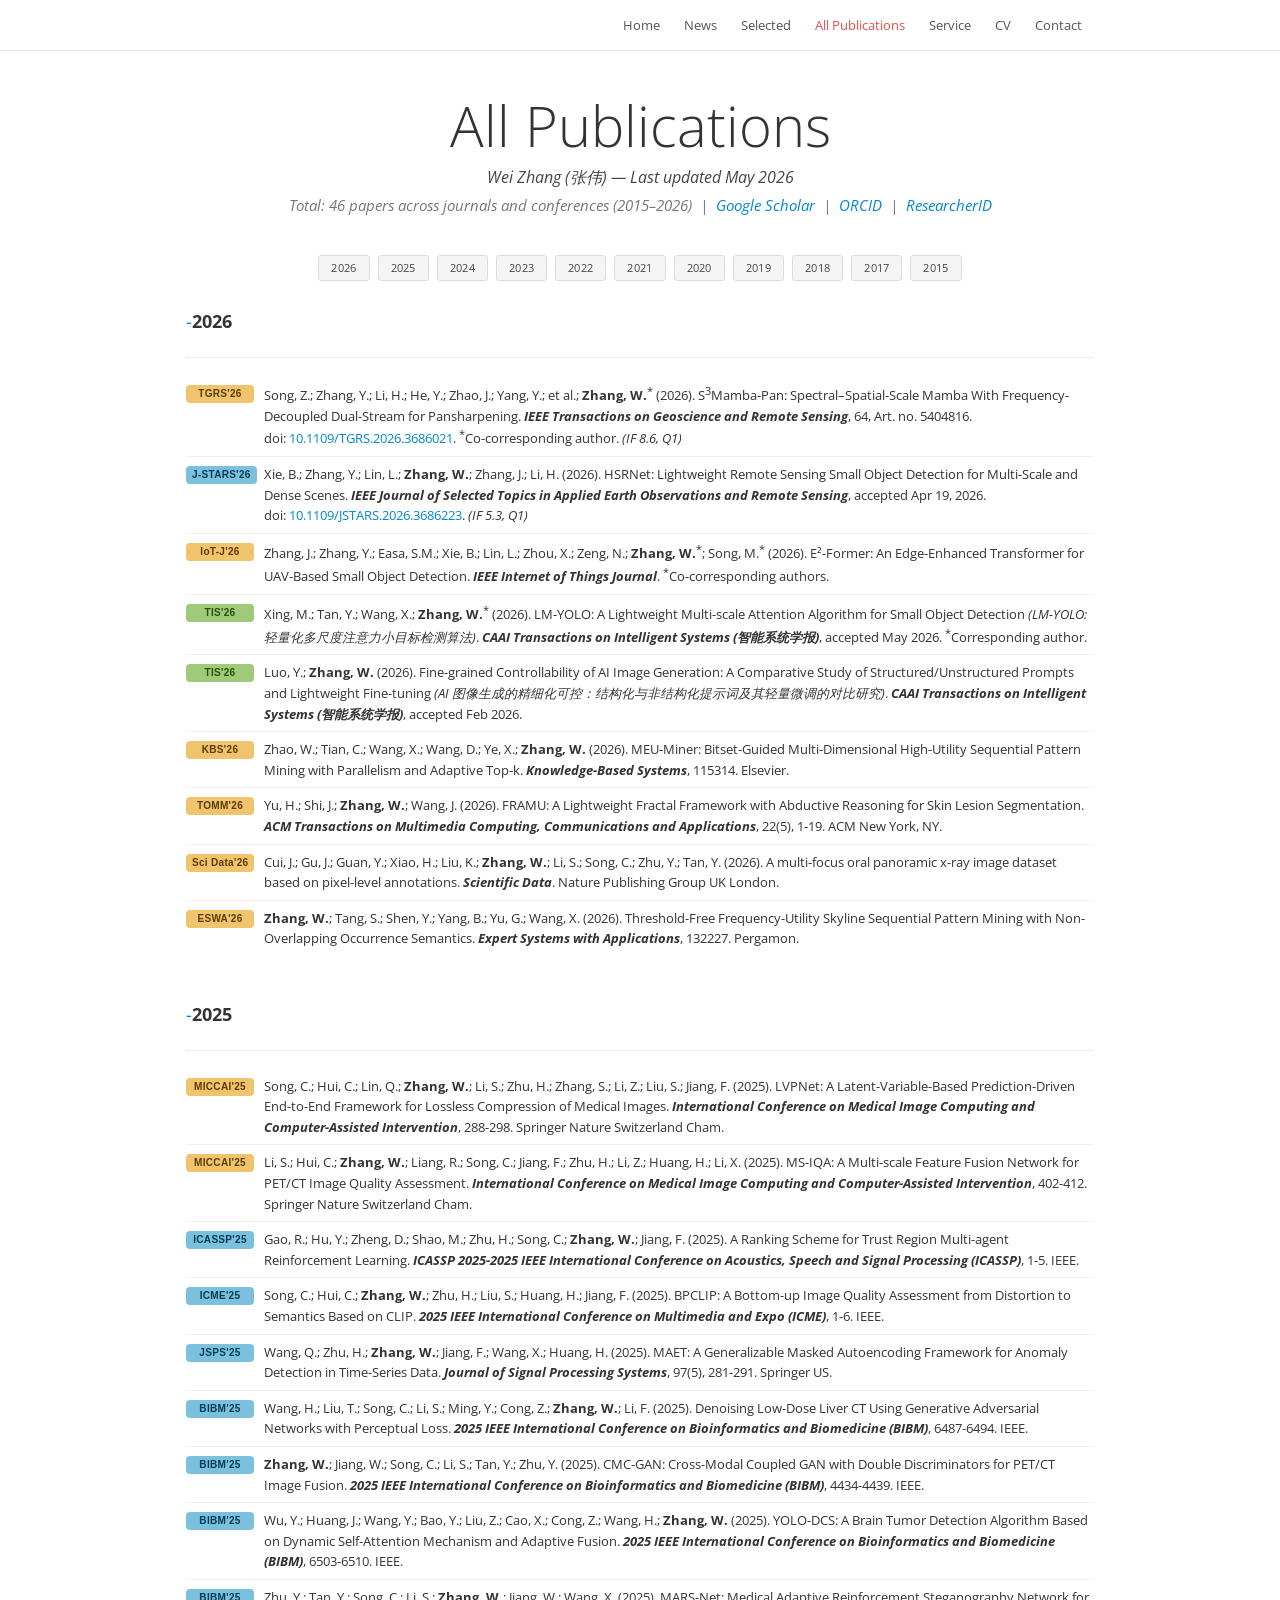
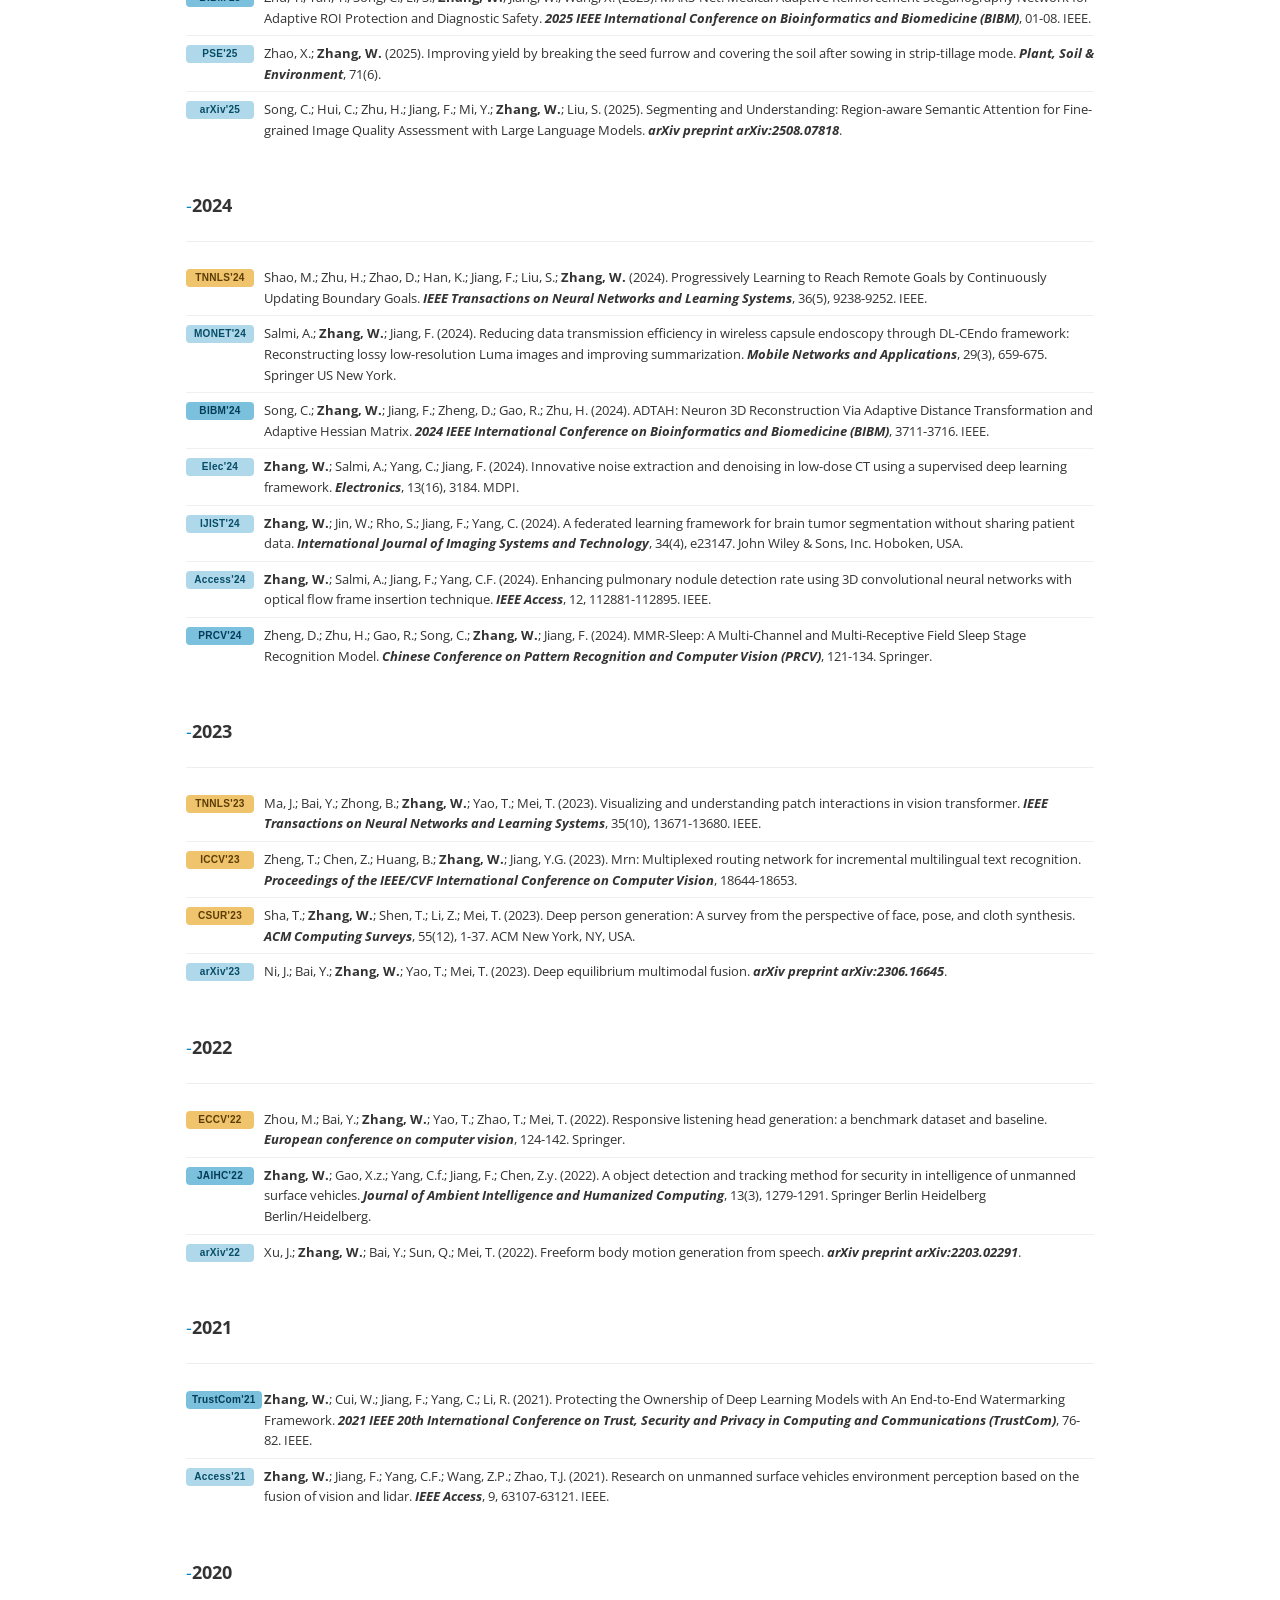
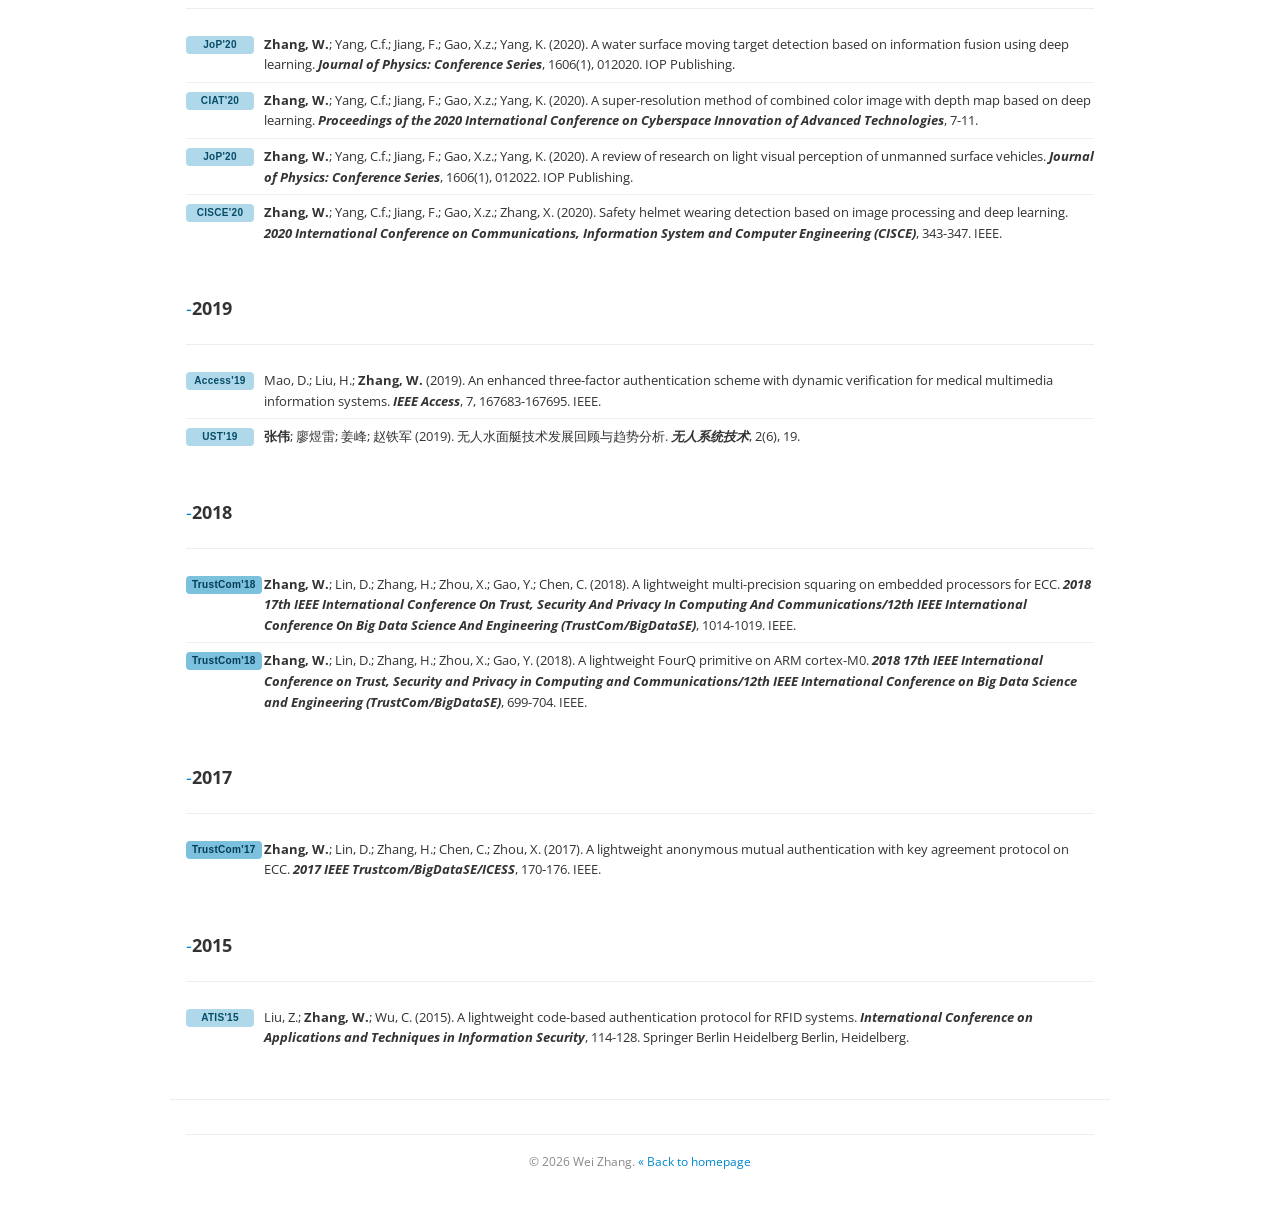
==== commit 5e0848b5: "Update all_publications.html" ====
--- a/all_publications.html
+++ b/all_publications.html
@@ -30,7 +30,7 @@
   <div class="header-inner">
     <h1 class="name">All Publications</h1>
     <h4><em>Wei Zhang (&#24352;&#20255;) &mdash; Last updated May 2026</em></h4>
-    <h5>Total: 41 papers across journals and conferences (2015&ndash;2026)
+    <h5>Total: 46 papers across journals and conferences (2015&ndash;2026)
       &nbsp;|&nbsp; <a href="https://scholar.google.com/">Google Scholar</a>
       &nbsp;|&nbsp; <a href="#">ORCID</a>
       &nbsp;|&nbsp; <a href="#">ResearcherID</a>
@@ -47,6 +47,26 @@
     <summary><strong>2026</strong></summary>
     <hr>
     <ul class="pub-list">
+        <li><span class="venue-tag v-top">TGRS'26</span>
+        Song, Z.; Zhang, Y.; Li, H.; He, Y.; Zhao, J.; Yang, Y.; et al.; <b>Zhang, W.</b><sup>*</sup> (2026). S<sup>3</sup>Mamba-Pan: Spectral&ndash;Spatial-Scale Mamba With Frequency-Decoupled Dual-Stream for Pansharpening. <strong><em>IEEE Transactions on Geoscience and Remote Sensing</em></strong>, 64, Art. no. 5404816. doi:&nbsp;<a href="https://doi.org/10.1109/TGRS.2026.3686021">10.1109/TGRS.2026.3686021</a>. <sup>*</sup>Co-corresponding author. <em>(IF 8.6, Q1)</em>
+        </li>
+
+        <li><span class="venue-tag v-major">J-STARS'26</span>
+        Xie, B.; Zhang, Y.; Lin, L.; <b>Zhang, W.</b>; Zhang, J.; Li, H. (2026). HSRNet: Lightweight Remote Sensing Small Object Detection for Multi-Scale and Dense Scenes. <strong><em>IEEE Journal of Selected Topics in Applied Earth Observations and Remote Sensing</em></strong>, accepted Apr 19, 2026. doi:&nbsp;<a href="https://doi.org/10.1109/JSTARS.2026.3686223">10.1109/JSTARS.2026.3686223</a>. <em>(IF 5.3, Q1)</em>
+        </li>
+
+        <li><span class="venue-tag v-top">IoT-J'26</span>
+        Zhang, J.; Zhang, Y.; Easa, S.M.; Xie, B.; Lin, L.; Zhou, X.; Zeng, N.; <b>Zhang, W.</b><sup>*</sup>; Song, M.<sup>*</sup> (2026). E&sup2;-Former: An Edge-Enhanced Transformer for UAV-Based Small Object Detection. <strong><em>IEEE Internet of Things Journal</em></strong>. <sup>*</sup>Co-corresponding authors.
+        </li>
+
+        <li><span class="venue-tag v-cn">TIS'26</span>
+        Xing, M.; Tan, Y.; Wang, X.; <b>Zhang, W.</b><sup>*</sup> (2026). LM-YOLO: A Lightweight Multi-scale Attention Algorithm for Small Object Detection <em>(LM-YOLO: &#36731;&#37327;&#21270;&#22810;&#23610;&#24230;&#27880;&#24847;&#21147;&#23567;&#30446;&#26631;&#26816;&#27979;&#31639;&#27861;)</em>. <strong><em>CAAI Transactions on Intelligent Systems (&#26234;&#33021;&#31995;&#32479;&#23398;&#25253;)</em></strong>, accepted May 2026. <sup>*</sup>Corresponding author.
+        </li>
+
+        <li><span class="venue-tag v-cn">TIS'26</span>
+        Luo, Y.; <b>Zhang, W.</b> (2026). Fine-grained Controllability of AI Image Generation: A Comparative Study of Structured/Unstructured Prompts and Lightweight Fine-tuning <em>(AI &#22270;&#20687;&#29983;&#25104;&#30340;&#31934;&#32454;&#21270;&#21487;&#25511;&#65306;&#32467;&#26500;&#21270;&#19982;&#38750;&#32467;&#26500;&#21270;&#25552;&#31034;&#35789;&#21450;&#20854;&#36731;&#37327;&#24494;&#35843;&#30340;&#23545;&#27604;&#30740;&#31350;)</em>. <strong><em>CAAI Transactions on Intelligent Systems (&#26234;&#33021;&#31995;&#32479;&#23398;&#25253;)</em></strong>, accepted Feb 2026.
+        </li>
+
         <li><span class="venue-tag v-top">KBS'26</span>
         Zhao, W.; Tian, C.; Wang, X.; Wang, D.; Ye, X.; <b>Zhang, W.</b> (2026). MEU-Miner: Bitset-Guided Multi-Dimensional High-Utility Sequential Pattern Mining with Parallelism and Adaptive Top-k. <strong><em>Knowledge-Based Systems</em></strong>, 115314. Elsevier.
         </li>
--- a/style.css
+++ b/style.css
@@ -1,57 +1,73 @@
 /* =====================================================
-   Academic Homepage — Style sheet
-   Inspired by AR (Academic Responsive) template
-   https://github.com/dmsl/academic-responsive-template
+   Academic Homepage  ~  AR-template flavored
+   Designed to closely mirror jieyunbai.github.io
    ===================================================== */
-
-/* ----------- Global ----------- */
+@import url('https://fonts.googleapis.com/css2?family=Open+Sans:wght@300;400;600;700&display=swap');
+
 * { box-sizing: border-box; }
 html { scroll-behavior: smooth; scroll-padding-top: 60px; }
 body {
   margin: 0;
-  font-family: -apple-system, BlinkMacSystemFont, "Segoe UI", "Helvetica Neue",
-               Arial, "PingFang SC", "Microsoft YaHei", sans-serif;
-  font-size: 15px;
-  line-height: 1.6;
-  color: #333;
-  background: #fafafa;
-}
-
-h1, h2, h3, h4, h5 { font-weight: 600; color: #222; }
-h1 { font-size: 2.0em; margin: 0.2em 0; }
-h2 { font-size: 1.45em; margin-top: 0.4em; }
-h3 { font-size: 1.2em; }
-h4 { font-size: 1.0em; font-weight: 500; }
-h5 { font-size: 0.9em; font-weight: 400; color: #555; }
-
-a { color: #2a6496; text-decoration: none; }
-a:hover { color: #d9534f; text-decoration: underline; }
-
-hr { border: 0; border-top: 1px solid #e0e0e0; margin: 0.6em 0 1em; }
-
-/* ----------- Navigation ----------- */
+  font-family: "Open Sans", "Helvetica Neue", Helvetica, Arial,
+               "PingFang SC", "Microsoft YaHei", sans-serif;
+  font-size: 14px;
+  line-height: 1.428;
+  color: #333333;
+  background: #ffffff;
+}
+
+a { color: #08c; text-decoration: none; }
+a:hover { color: #005580; text-decoration: underline; }
+
+h1, h2, h3, h4, h5 {
+  font-family: inherit;
+  font-weight: 500;
+  color: inherit;
+  line-height: 1.1;
+  margin: 10px 0;
+}
+h1 { font-size: 38.5px; margin-top: 20px; margin-bottom: 10px; }
+h2 { font-size: 31.5px; margin-top: 20px; margin-bottom: 10px; }
+h3 { font-size: 24.5px; margin-top: 20px; margin-bottom: 10px; }
+h4 { font-size: 17.5px; margin-top: 10px; margin-bottom: 10px; }
+h5 { font-size: 14px;   margin-top: 10px; margin-bottom: 10px; color: #555; }
+
+hr {
+  border: 0;
+  border-top: 1px solid #eeeeee;
+  margin: 18px 0;
+}
+
+p { margin: 0 0 10px; }
+em { font-style: italic; }
+strong, b { font-weight: 700; }
+
+/* ---------- Navigation ---------- */
 .navbar {
   position: sticky;
   top: 0;
   z-index: 1000;
   background: #fff;
   border-bottom: 1px solid #e7e7e7;
-  box-shadow: 0 1px 4px rgba(0,0,0,0.05);
+  min-height: 50px;
 }
 .navbar-inner {
-  max-width: 1100px;
+  max-width: 940px;
   margin: 0 auto;
   display: flex;
   align-items: center;
-  padding: 8px 16px;
-}
-.brand img { height: 38px; }
+  padding: 0 16px;
+  min-height: 50px;
+}
+.brand img { height: 34px; }
 .nav-toggle {
   display: none;
   margin-left: auto;
-  font-size: 1.5em;
+  font-size: 1.4em;
   background: none;
-  border: none;
+  border: 1px solid #ddd;
+  padding: 4px 10px;
+  border-radius: 3px;
   cursor: pointer;
 }
 .nav-links {
@@ -59,182 +75,241 @@
   margin: 0 0 0 auto;
   padding: 0;
   display: flex;
-  gap: 6px;
 }
 .nav-links li { position: relative; }
-.nav-links a {
+.nav-links > li > a {
   display: block;
-  padding: 10px 12px;
-  color: #444;
+  padding: 15px 12px;
+  color: #555;
   font-size: 0.95em;
-  border-radius: 4px;
-}
-.nav-links a:hover {
-  background: #f3f3f3;
-  color: #d9534f;
+  line-height: 20px;
+}
+.nav-links > li > a:hover {
+  color: #08c;
   text-decoration: none;
-}
-/* dropdown */
+  background: #fafafa;
+}
 .dropdown-menu {
   display: none;
   position: absolute;
   top: 100%; left: 0;
   background: #fff;
-  border: 1px solid #e7e7e7;
-  box-shadow: 0 4px 8px rgba(0,0,0,0.08);
-  list-style: none;
-  margin: 0; padding: 4px 0;
+  border: 1px solid #ddd;
+  list-style: none;
+  margin: 0;
+  padding: 4px 0;
   min-width: 140px;
-  border-radius: 4px;
+  box-shadow: 0 2px 4px rgba(0,0,0,0.1);
 }
 .dropdown:hover .dropdown-menu { display: block; }
-.dropdown-menu a { padding: 8px 14px; }
-
-/* ----------- Header / Intro ----------- */
+.dropdown-menu a {
+  display: block;
+  padding: 6px 18px;
+  color: #555;
+}
+.dropdown-menu a:hover { background: #f5f5f5; color: #08c; text-decoration: none; }
+
+/* ---------- Header / hero ---------- */
 .header {
-  background: linear-gradient(180deg, #fff 0%, #f4f6f8 100%);
-  border-bottom: 1px solid #e7e7e7;
-  padding: 40px 16px 30px;
+  background: #fff;
+  padding: 35px 16px 25px;
   text-align: center;
 }
 .header-inner { max-width: 880px; margin: 0 auto; }
 .profile-photo {
   width: 180px;
-  height: 180px;
-  border-radius: 50%;
-  object-fit: cover;
-  border: 4px solid #fff;
-  box-shadow: 0 2px 12px rgba(0,0,0,0.15);
+  height: auto;
+  max-width: 100%;
+  border-radius: 0;
+  border: 1px solid #ddd;
+  padding: 4px;
+  background: #fff;
   margin-bottom: 14px;
 }
-.motto { color: #888; font-style: italic; margin-bottom: 6px; }
-.name { font-size: 2.4em; font-weight: 700; margin-bottom: 6px; color: #1a3a5c; }
-.header h4 { line-height: 1.7; color: #555; margin: 8px 0; }
-
-/* ----------- Container & sections ----------- */
+.motto {
+  color: #999;
+  font-style: italic;
+  font-weight: 300;
+  font-size: 17px;
+  margin: 8px 0;
+}
+.name {
+  font-size: 56px;
+  font-weight: 300;
+  line-height: 1.1;
+  margin: 14px 0 8px;
+  color: #333;
+}
+.header h4 { color: #444; margin: 8px 0; font-weight: 400; font-size: 16px; line-height: 1.5; }
+.header h5 { color: #777; font-style: italic; font-weight: 400; font-size: 15px; margin: 6px 0; }
+
+/* ---------- Container & sections ---------- */
 .container {
-  max-width: 980px;
+  max-width: 940px;
   margin: 0 auto;
-  padding: 0 20px;
+  padding: 0 16px;
 }
 .section {
   background: #fff;
-  margin: 18px auto;
-  padding: 18px 26px;
-  border: 1px solid #ececec;
-  border-radius: 6px;
-  box-shadow: 0 1px 3px rgba(0,0,0,0.03);
+  margin: 10px auto;
+  padding: 6px 16px;
+  border: 0;
+  border-radius: 0;
+  box-shadow: none;
 }
 .section details > summary {
   cursor: pointer;
   list-style: none;
-  font-size: 1.25em;
-  color: #1a3a5c;
-  padding: 4px 0;
-  border-bottom: 0 solid transparent;
+  font-size: 18px;
+  font-weight: 700;
+  color: #333;
+  padding: 10px 0 4px;
   outline: none;
+  letter-spacing: 0;
+  text-transform: none;
 }
 .section details > summary::-webkit-details-marker { display: none; }
 .section details > summary::before {
-  content: "▸ ";
+  content: "+ ";
   display: inline-block;
-  transition: transform 0.2s;
-  margin-right: 4px;
   color: #999;
+  font-weight: 400;
 }
 .section details[open] > summary::before {
-  content: "▾ ";
-  color: #d9534f;
-}
-
-/* expand/collapse buttons */
+  content: "- ";
+  color: #08c;
+}
+
+/* Expand/collapse controls */
 .expand-controls {
   margin: 16px auto 0;
   text-align: center;
 }
 .btn {
-  background: #f1f3f5;
-  border: 1px solid #d1d5db;
+  background: #f5f5f5;
+  border: 1px solid #ddd;
   color: #444;
-  padding: 6px 14px;
+  padding: 4px 12px;
+  border-radius: 3px;
+  font-size: 0.8em;
+  cursor: pointer;
+  margin: 2px;
+  text-decoration: none;
+  display: inline-block;
+  letter-spacing: 0.3px;
+}
+.btn:hover {
+  background: #e6e6e6;
+  color: #08c;
+  text-decoration: none;
+}
+
+/* ---------- News list ---------- */
+.news-list {
+  list-style: none;
+  padding-left: 0;
+  margin: 8px 0;
+  max-height: 360px;
+  overflow-y: auto;
+  border: 1px solid #eee;
+  padding: 10px 14px;
+}
+.news-list li {
+  padding: 5px 0;
+  border-bottom: 1px dotted #eee;
+  font-size: 0.92em;
+  line-height: 1.7;
+  list-style: disc;
+  margin-left: 18px;
+}
+.news-list li:last-child { border-bottom: 0; }
+.news-list strong { color: #333; }
+
+/* ---------- Badge / pill tags ---------- */
+.tag {
+  display: inline-block;
+  padding: 2px 8px;
+  margin: 0 6px 0 0;
   border-radius: 4px;
   font-size: 0.85em;
-  cursor: pointer;
-  margin: 0 4px;
-}
-.btn:hover { background: #e7e9eb; color: #d9534f; }
-
-/* ----------- News list ----------- */
-.news-list {
+  font-weight: 600;
+  letter-spacing: 0.3px;
+  line-height: 1.4;
+  white-space: nowrap;
+  vertical-align: middle;
+  font-family: "Helvetica Neue", Helvetica, Arial, sans-serif;
+}
+/* Paper acceptance — blue */
+.tag-paper   { background: #7BC0DC; color: #053b56; }
+/* Editorial / reviewer — amber/yellow */
+.tag-editor  { background: #F0C36D; color: #5a3d04; }
+/* Grant / proposal — green */
+.tag-grant   { background: #9ECA7A; color: #2c4d0f; }
+/* New journey / new affiliation — orange */
+.tag-journey { background: #F0B070; color: #5e2f08; }
+/* Book / monograph — lighter blue */
+.tag-book    { background: #AFD9EA; color: #074c66; }
+
+.small-link { font-size: 0.65em; margin-left: 8px; font-weight: 400; }
+
+/* ---------- Publications (Bai style) ---------- */
+.pub-list {
   list-style: none;
   padding-left: 0;
-  max-height: 360px;
-  overflow-y: auto;
-  border-left: 3px solid #d9534f;
-  padding-left: 14px;
-  margin-top: 12px;
-}
-.news-list li {
-  padding: 6px 0;
-  border-bottom: 1px dashed #eee;
-  font-size: 0.95em;
-}
-.news-list li:last-child { border-bottom: 0; }
-.news-list strong { color: #1a3a5c; }
-
-/* ----------- Publications ----------- */
-.pub-list {
-  list-style: none;
-  padding-left: 0;
 }
 .pub-list li {
-  padding: 10px 12px 10px 70px;
-  margin-bottom: 8px;
+  padding: 7px 0 7px 78px;
+  margin: 0;
   position: relative;
-  border-left: 3px solid #2a6496;
-  background: #fafbfc;
-  border-radius: 4px;
-  font-size: 0.95em;
+  border: 0;
+  border-bottom: 1px solid #f0f0f0;
+  background: transparent;
+  border-radius: 0;
+  font-size: 0.92em;
   line-height: 1.6;
 }
+.pub-list li:last-child { border-bottom: 0; }
 .venue-tag {
   position: absolute;
-  left: 8px;
-  top: 12px;
-  background: #1a3a5c;
-  color: #fff;
-  font-size: 0.72em;
+  left: 0;
+  top: 9px;
+  min-width: 68px;
+  text-align: center;
+  display: inline-block;
+  padding: 1px 6px;
+  background: #7BC0DC;
+  color: #053b56;
+  font-size: 0.78em;
   font-weight: 600;
-  padding: 2px 8px;
-  border-radius: 3px;
-  letter-spacing: 0.5px;
-}
-
-.small-link {
-  font-size: 0.7em;
-  margin-left: 8px;
-  font-weight: 400;
-}
-
-/* ----------- Service & Resources ----------- */
-.section ul {
+  border-radius: 4px;
+  letter-spacing: 0.3px;
+  font-family: "Helvetica Neue", Helvetica, Arial, sans-serif;
+}
+/* Venue color variants — re-color based on tier */
+.venue-tag.v-top    { background: #F0C36D; color: #5a3d04; }   /* TOP conferences/journals */
+.venue-tag.v-major  { background: #7BC0DC; color: #053b56; }   /* MICCAI/TNNLS/etc */
+.venue-tag.v-minor  { background: #AFD9EA; color: #074c66; }   /* Workshop/IEEE Access */
+.venue-tag.v-cn     { background: #9ECA7A; color: #2c4d0f; }   /* CN journals */
+
+/* ---------- Lists in sections ---------- */
+.section ul:not(.pub-list):not(.news-list):not(.nav-links):not(.dropdown-menu) {
   padding-left: 22px;
-}
-.section ul li {
-  padding: 3px 0;
-}
-
-/* ----------- Footer ----------- */
+  margin: 6px 0;
+}
+.section ul:not(.pub-list):not(.news-list) li { padding: 2px 0; }
+
+/* ---------- Footer ---------- */
 .footer {
-  max-width: 980px;
-  margin: 30px auto;
-  padding: 20px;
+  max-width: 940px;
+  margin: 24px auto 16px;
+  padding: 16px;
   text-align: center;
-  color: #777;
-  font-size: 0.9em;
-}
-
-/* ----------- Responsive ----------- */
+  color: #888;
+  font-size: 0.85em;
+  border-top: 1px solid #eee;
+}
+
+/* ---------- Responsive ---------- */
 @media (max-width: 768px) {
   .nav-toggle { display: block; }
   .nav-links {
@@ -242,17 +317,27 @@
     width: 100%;
     display: none;
     background: #fff;
-    margin-top: 8px;
+    border-top: 1px solid #eee;
+    margin: 0;
   }
   .nav-links.open { display: flex; }
-  .dropdown-menu { position: static; box-shadow: none; border: 0; }
-  .profile-photo { width: 140px; height: 140px; }
-  .name { font-size: 1.8em; }
-  .section { padding: 14px 16px; }
-  .pub-list li { padding-left: 12px; }
+  .nav-links > li > a { padding: 10px 16px; }
+  .dropdown-menu { position: static; box-shadow: none; border: 0; padding-left: 16px; }
+  .profile-photo { width: 140px; }
+  .name {
+  font-size: 56px;
+  font-weight: 300;
+  line-height: 1.1;
+  margin: 14px 0 8px;
+  color: #333;
+}
+  .pub-list li {
+    padding-left: 0;
+  }
   .venue-tag {
     position: static;
     display: inline-block;
-    margin-bottom: 6px;
+    width: auto;
+    margin-right: 8px;
   }
 }
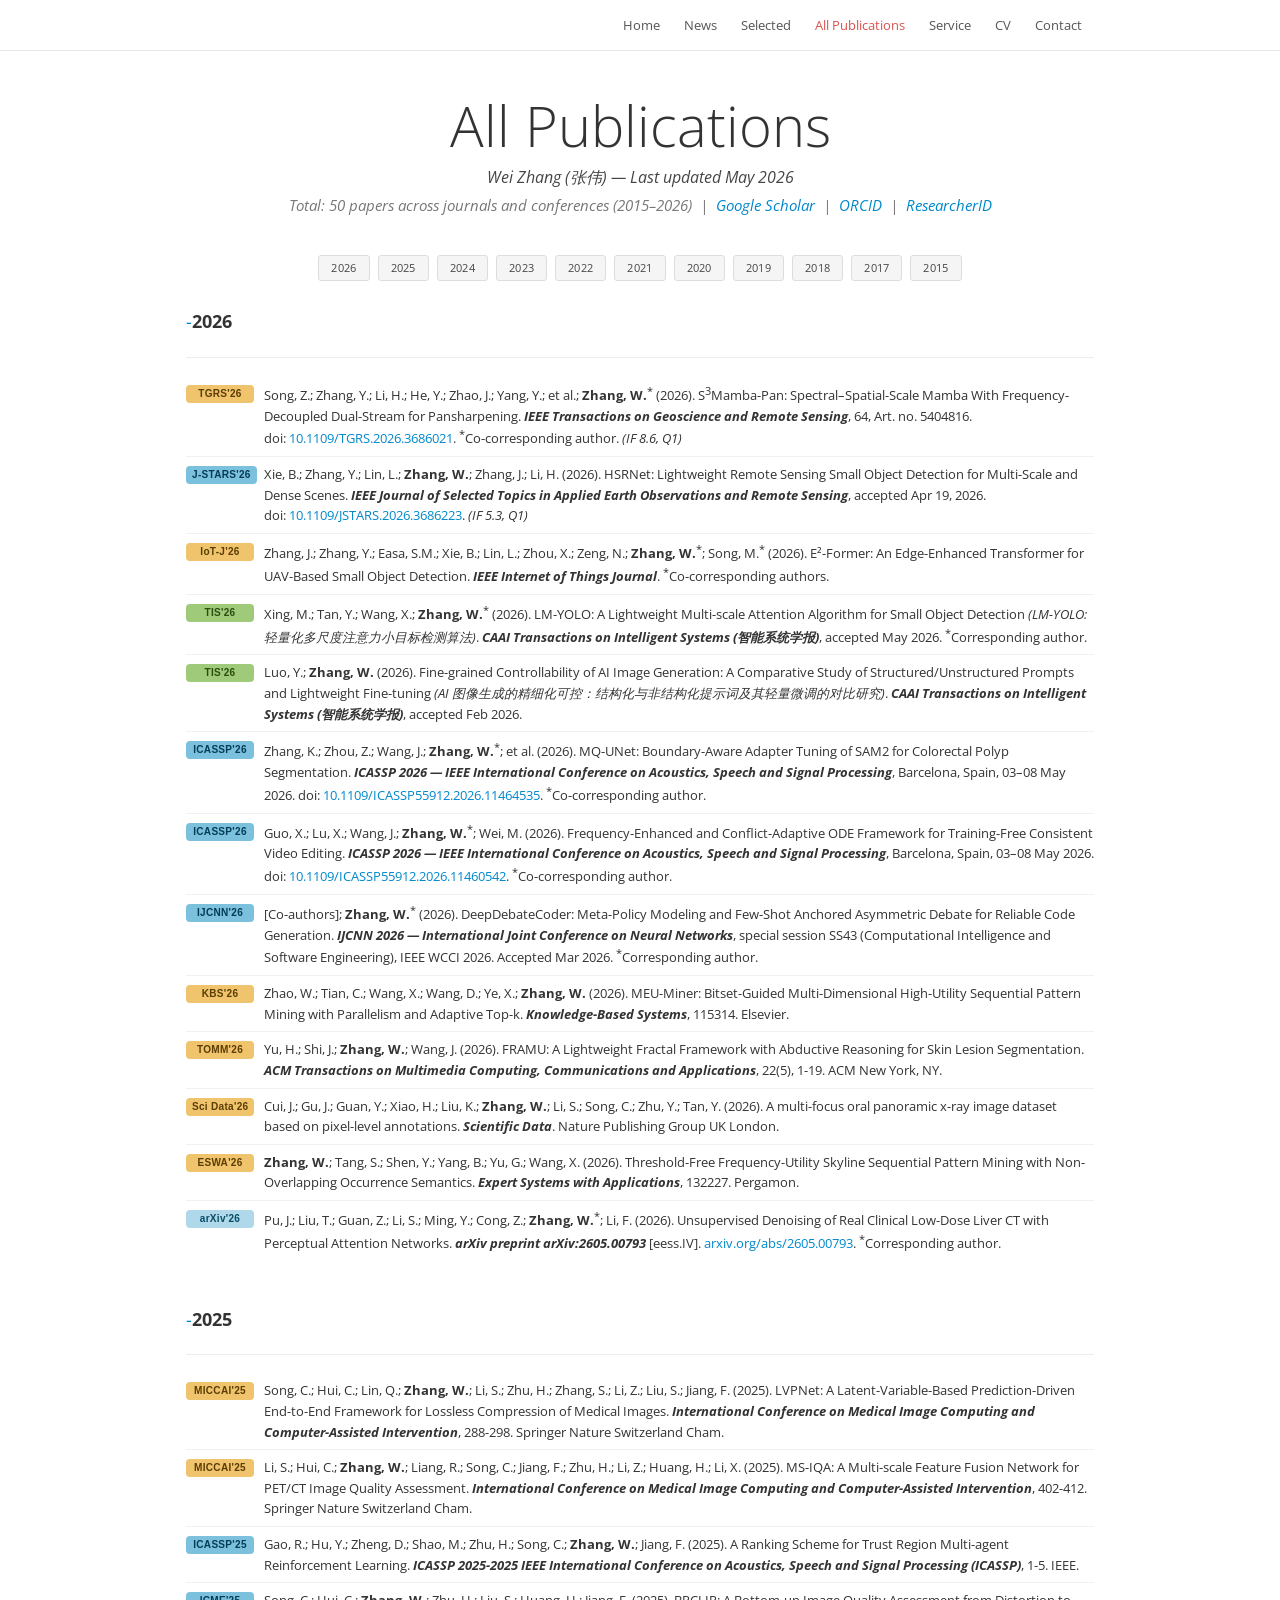
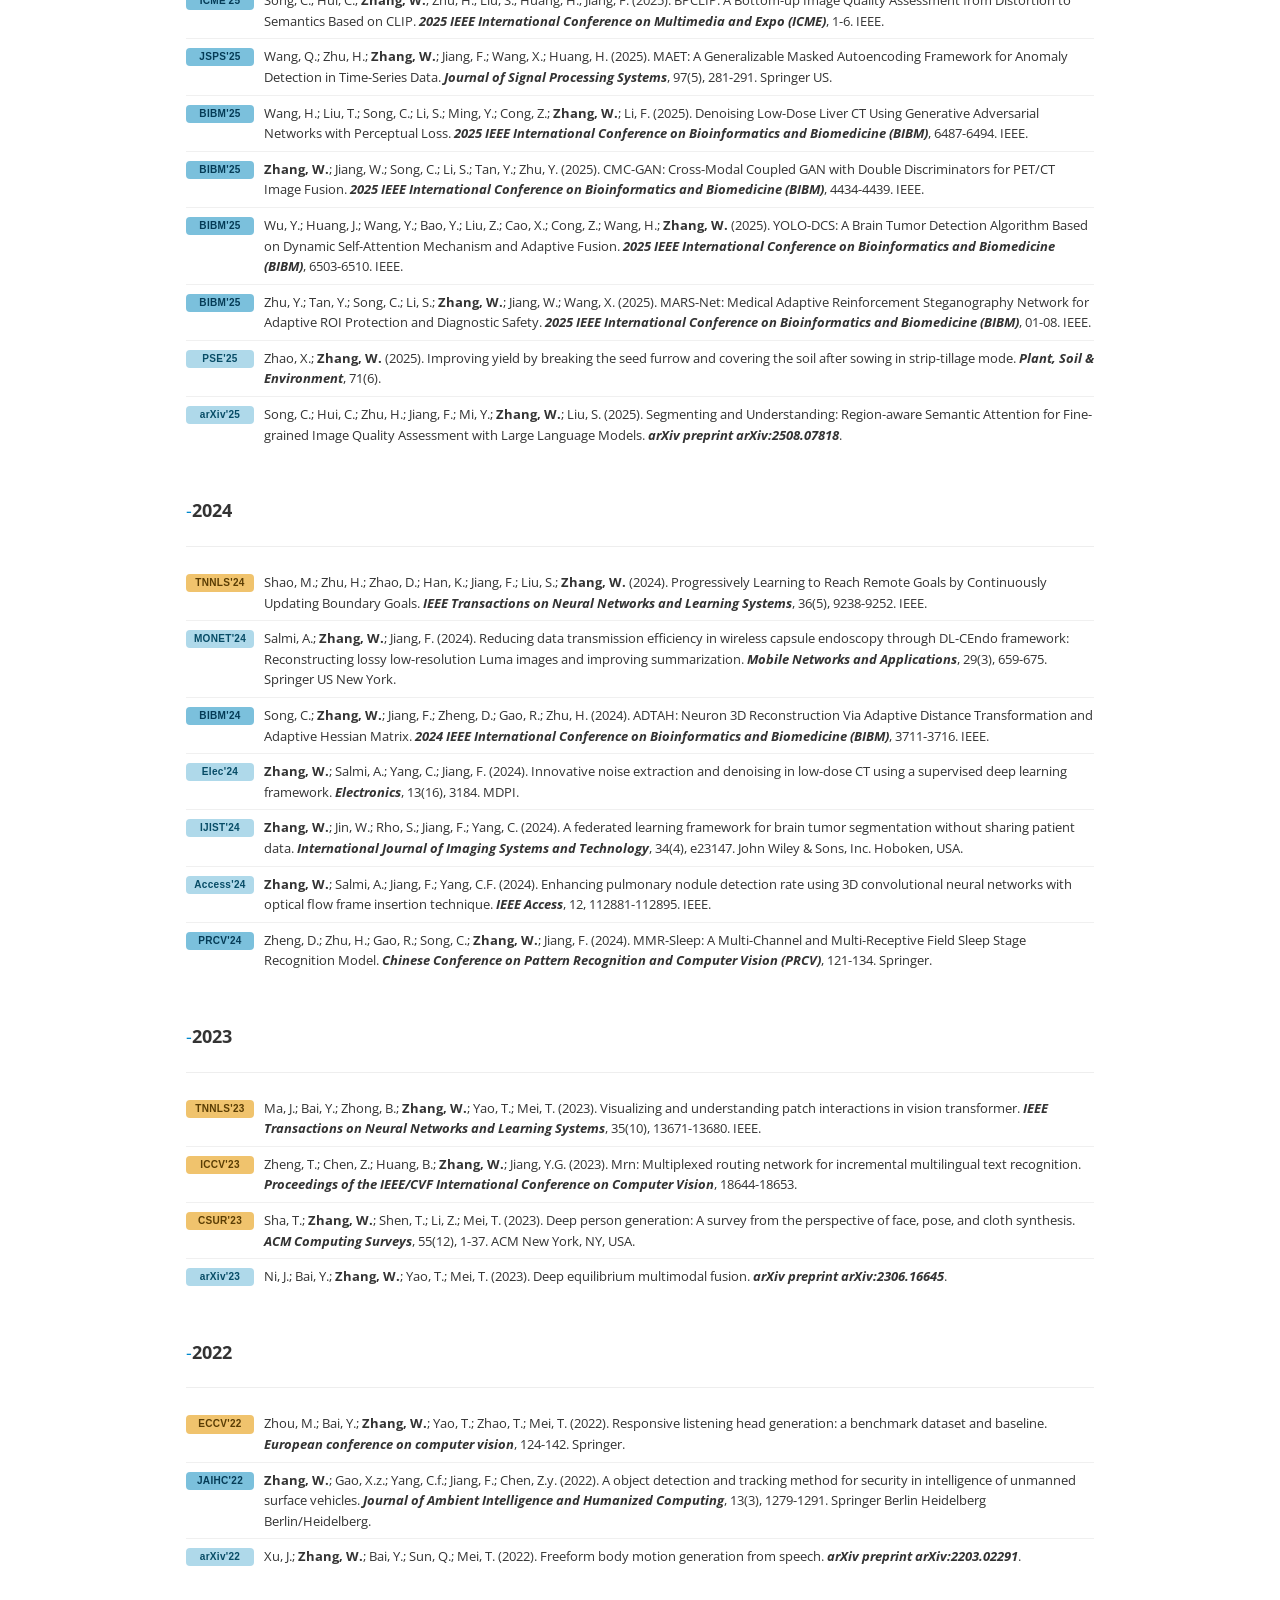
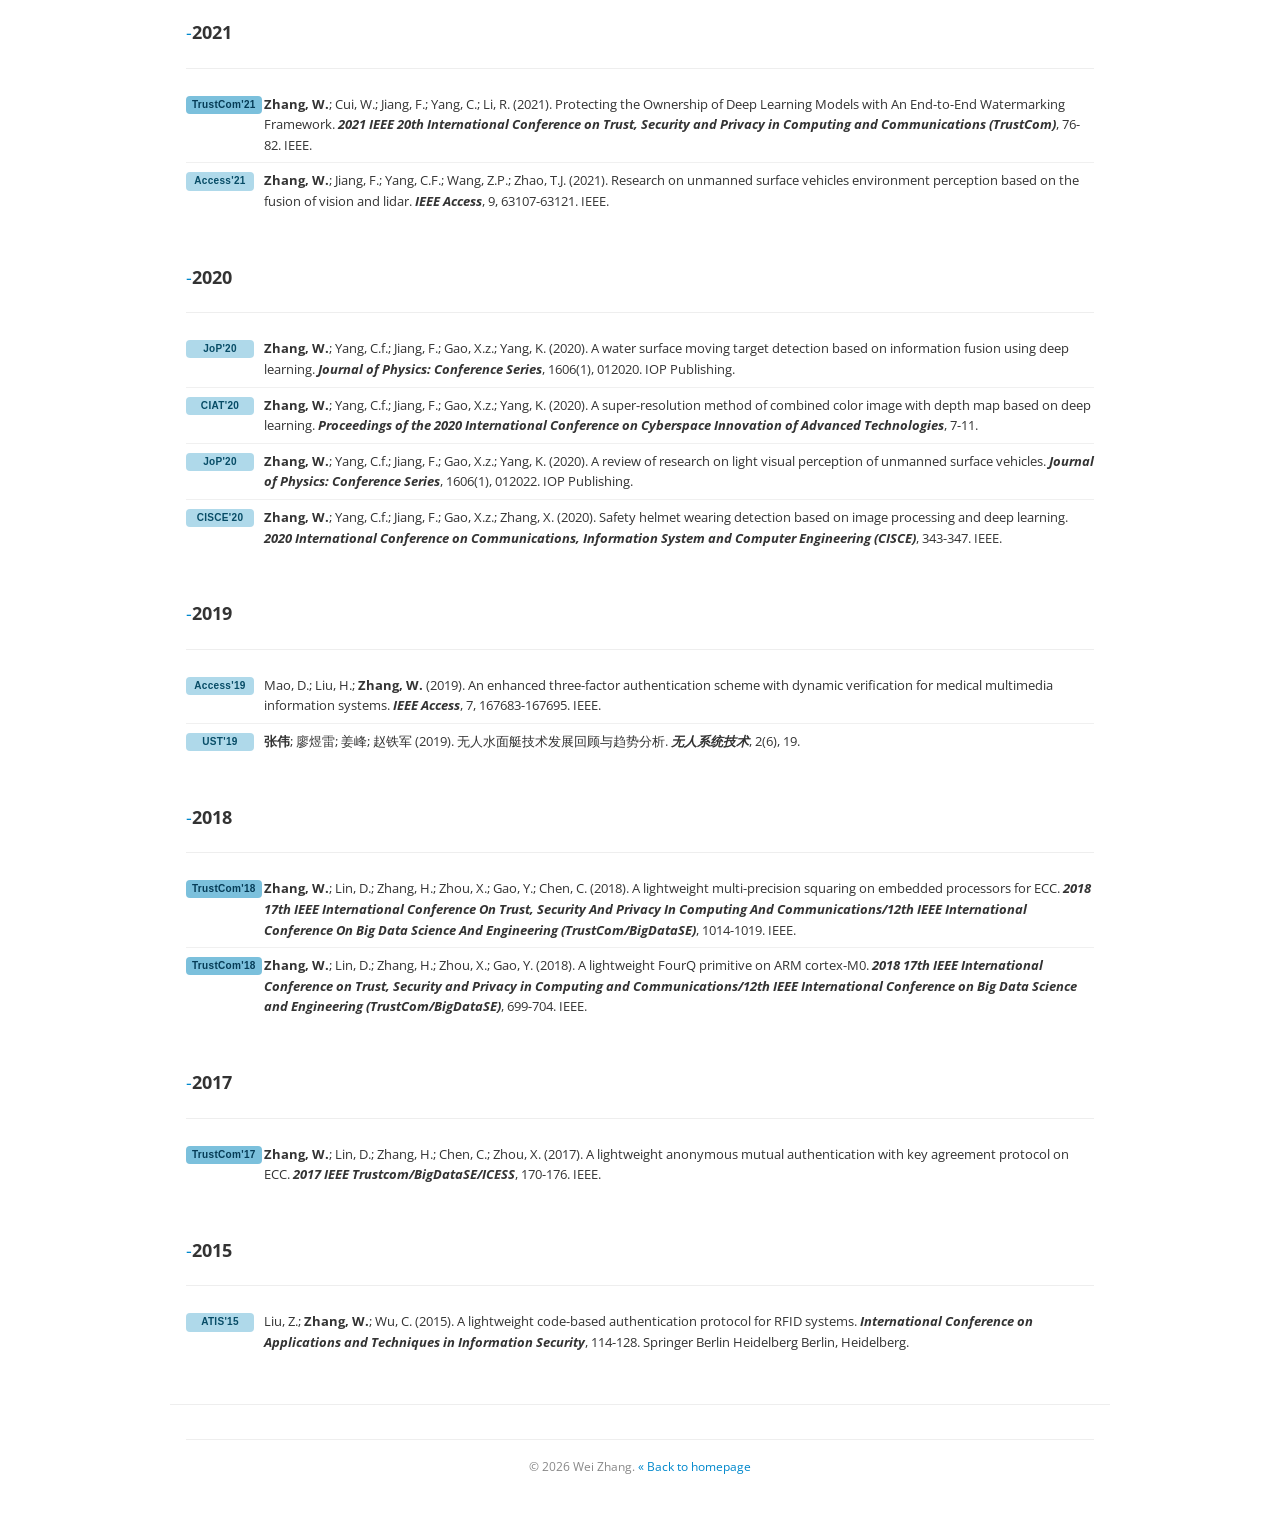
==== commit 87f1f18d: "Update all_publications.html" ====
--- a/all_publications.html
+++ b/all_publications.html
@@ -30,7 +30,7 @@
   <div class="header-inner">
     <h1 class="name">All Publications</h1>
     <h4><em>Wei Zhang (&#24352;&#20255;) &mdash; Last updated May 2026</em></h4>
-    <h5>Total: 46 papers across journals and conferences (2015&ndash;2026)
+    <h5>Total: 50 papers across journals and conferences (2015&ndash;2026)
       &nbsp;|&nbsp; <a href="https://scholar.google.com/">Google Scholar</a>
       &nbsp;|&nbsp; <a href="#">ORCID</a>
       &nbsp;|&nbsp; <a href="#">ResearcherID</a>
@@ -67,6 +67,18 @@
         Luo, Y.; <b>Zhang, W.</b> (2026). Fine-grained Controllability of AI Image Generation: A Comparative Study of Structured/Unstructured Prompts and Lightweight Fine-tuning <em>(AI &#22270;&#20687;&#29983;&#25104;&#30340;&#31934;&#32454;&#21270;&#21487;&#25511;&#65306;&#32467;&#26500;&#21270;&#19982;&#38750;&#32467;&#26500;&#21270;&#25552;&#31034;&#35789;&#21450;&#20854;&#36731;&#37327;&#24494;&#35843;&#30340;&#23545;&#27604;&#30740;&#31350;)</em>. <strong><em>CAAI Transactions on Intelligent Systems (&#26234;&#33021;&#31995;&#32479;&#23398;&#25253;)</em></strong>, accepted Feb 2026.
         </li>
 
+        <li><span class="venue-tag v-major">ICASSP'26</span>
+        Zhang, K.; Zhou, Z.; Wang, J.; <b>Zhang, W.</b><sup>*</sup>; et al. (2026). MQ-UNet: Boundary-Aware Adapter Tuning of SAM2 for Colorectal Polyp Segmentation. <strong><em>ICASSP 2026 &mdash; IEEE International Conference on Acoustics, Speech and Signal Processing</em></strong>, Barcelona, Spain, 03&ndash;08 May 2026. doi:&nbsp;<a href="https://doi.org/10.1109/ICASSP55912.2026.11464535">10.1109/ICASSP55912.2026.11464535</a>. <sup>*</sup>Co-corresponding author.
+        </li>
+
+        <li><span class="venue-tag v-major">ICASSP'26</span>
+        Guo, X.; Lu, X.; Wang, J.; <b>Zhang, W.</b><sup>*</sup>; Wei, M. (2026). Frequency-Enhanced and Conflict-Adaptive ODE Framework for Training-Free Consistent Video Editing. <strong><em>ICASSP 2026 &mdash; IEEE International Conference on Acoustics, Speech and Signal Processing</em></strong>, Barcelona, Spain, 03&ndash;08 May 2026. doi:&nbsp;<a href="https://doi.org/10.1109/ICASSP55912.2026.11460542">10.1109/ICASSP55912.2026.11460542</a>. <sup>*</sup>Co-corresponding author.
+        </li>
+
+        <li><span class="venue-tag v-major">IJCNN'26</span>
+        [Co-authors]; <b>Zhang, W.</b><sup>*</sup> (2026). DeepDebateCoder: Meta-Policy Modeling and Few-Shot Anchored Asymmetric Debate for Reliable Code Generation. <strong><em>IJCNN 2026 &mdash; International Joint Conference on Neural Networks</em></strong>, special session SS43 (Computational Intelligence and Software Engineering), IEEE WCCI 2026. Accepted Mar 2026. <sup>*</sup>Corresponding author.
+        </li>
+
         <li><span class="venue-tag v-top">KBS'26</span>
         Zhao, W.; Tian, C.; Wang, X.; Wang, D.; Ye, X.; <b>Zhang, W.</b> (2026). MEU-Miner: Bitset-Guided Multi-Dimensional High-Utility Sequential Pattern Mining with Parallelism and Adaptive Top-k. <strong><em>Knowledge-Based Systems</em></strong>, 115314. Elsevier.
         </li>
@@ -81,6 +93,10 @@
 
         <li><span class="venue-tag v-top">ESWA'26</span>
         <b>Zhang, W.</b>; Tang, S.; Shen, Y.; Yang, B.; Yu, G.; Wang, X. (2026). Threshold-Free Frequency-Utility Skyline Sequential Pattern Mining with Non-Overlapping Occurrence Semantics. <strong><em>Expert Systems with Applications</em></strong>, 132227. Pergamon.
+        </li>
+
+        <li><span class="venue-tag v-minor">arXiv'26</span>
+        Pu, J.; Liu, T.; Guan, Z.; Li, S.; Ming, Y.; Cong, Z.; <b>Zhang, W.</b><sup>*</sup>; Li, F. (2026). Unsupervised Denoising of Real Clinical Low-Dose Liver CT with Perceptual Attention Networks. <strong><em>arXiv preprint arXiv:2605.00793</em></strong> [eess.IV]. <a href="https://arxiv.org/abs/2605.00793">arxiv.org/abs/2605.00793</a>. <sup>*</sup>Corresponding author.
         </li>
     </ul>
   </details>
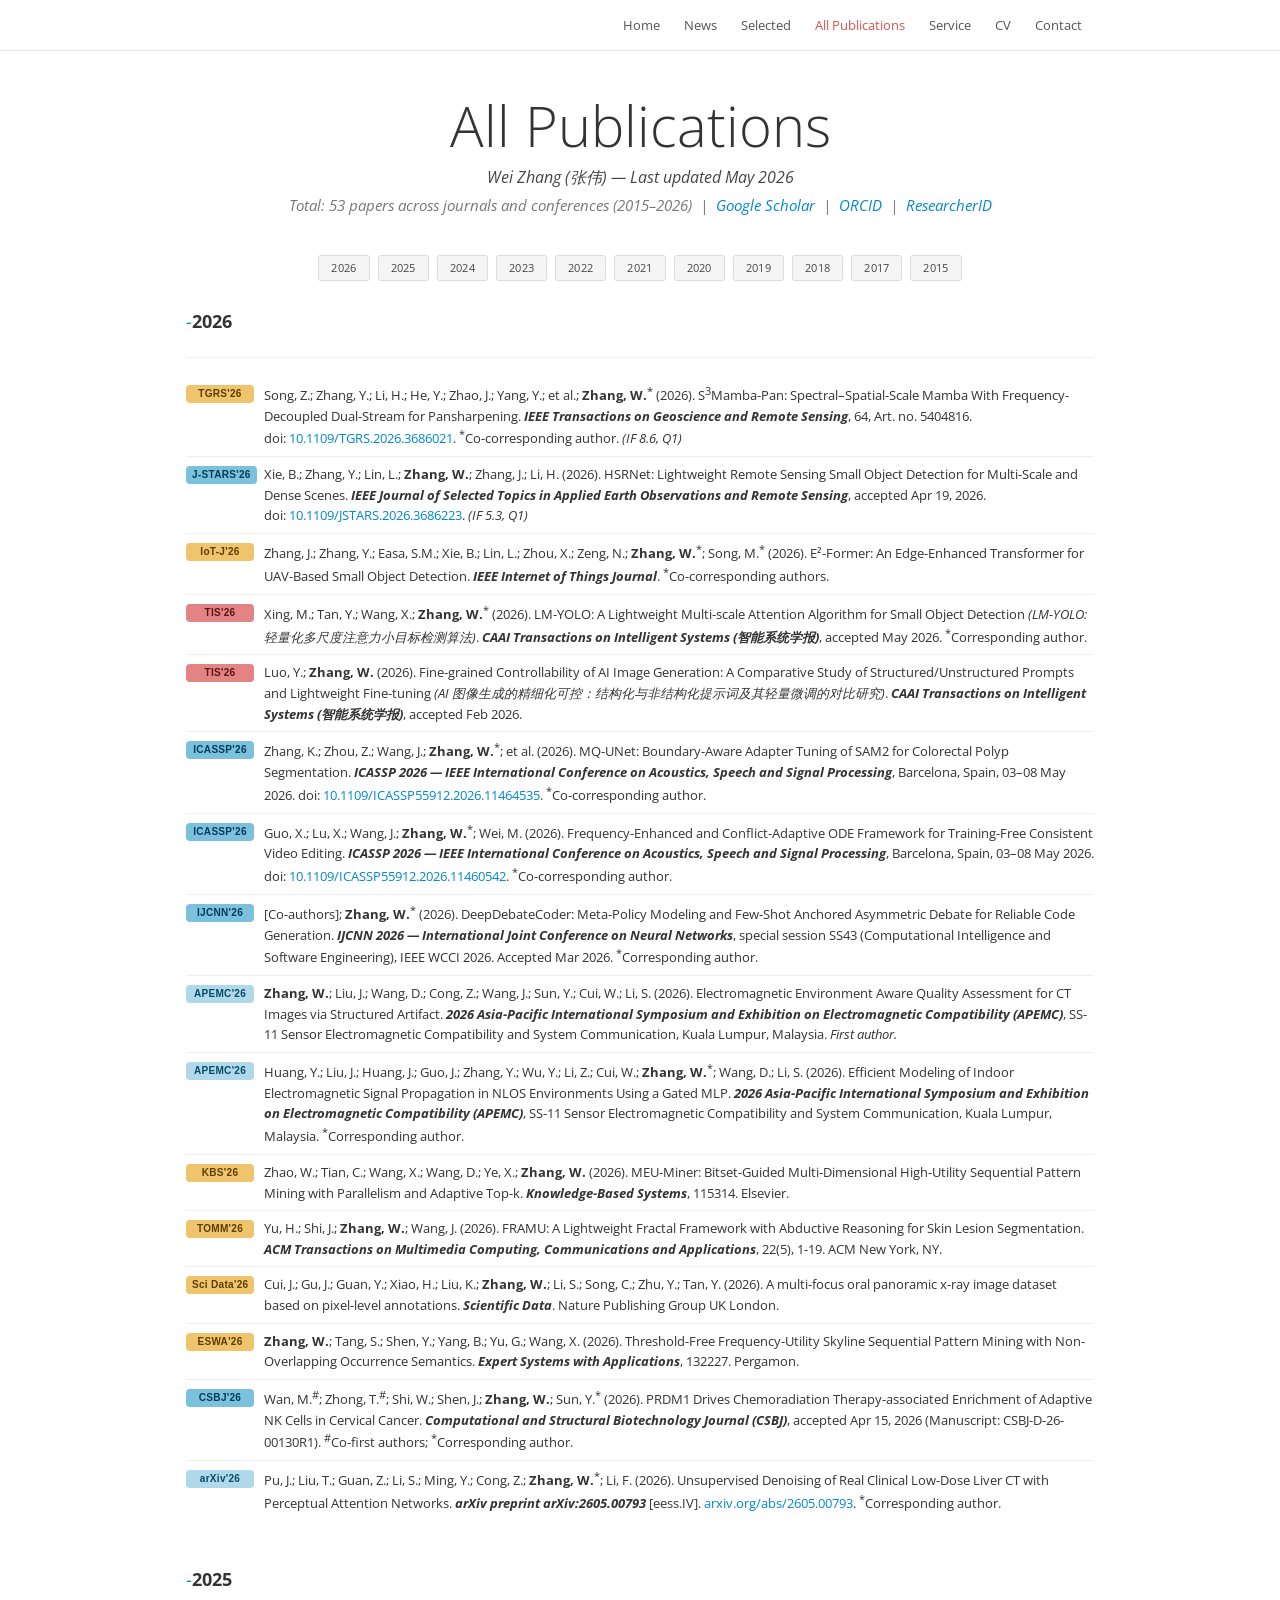
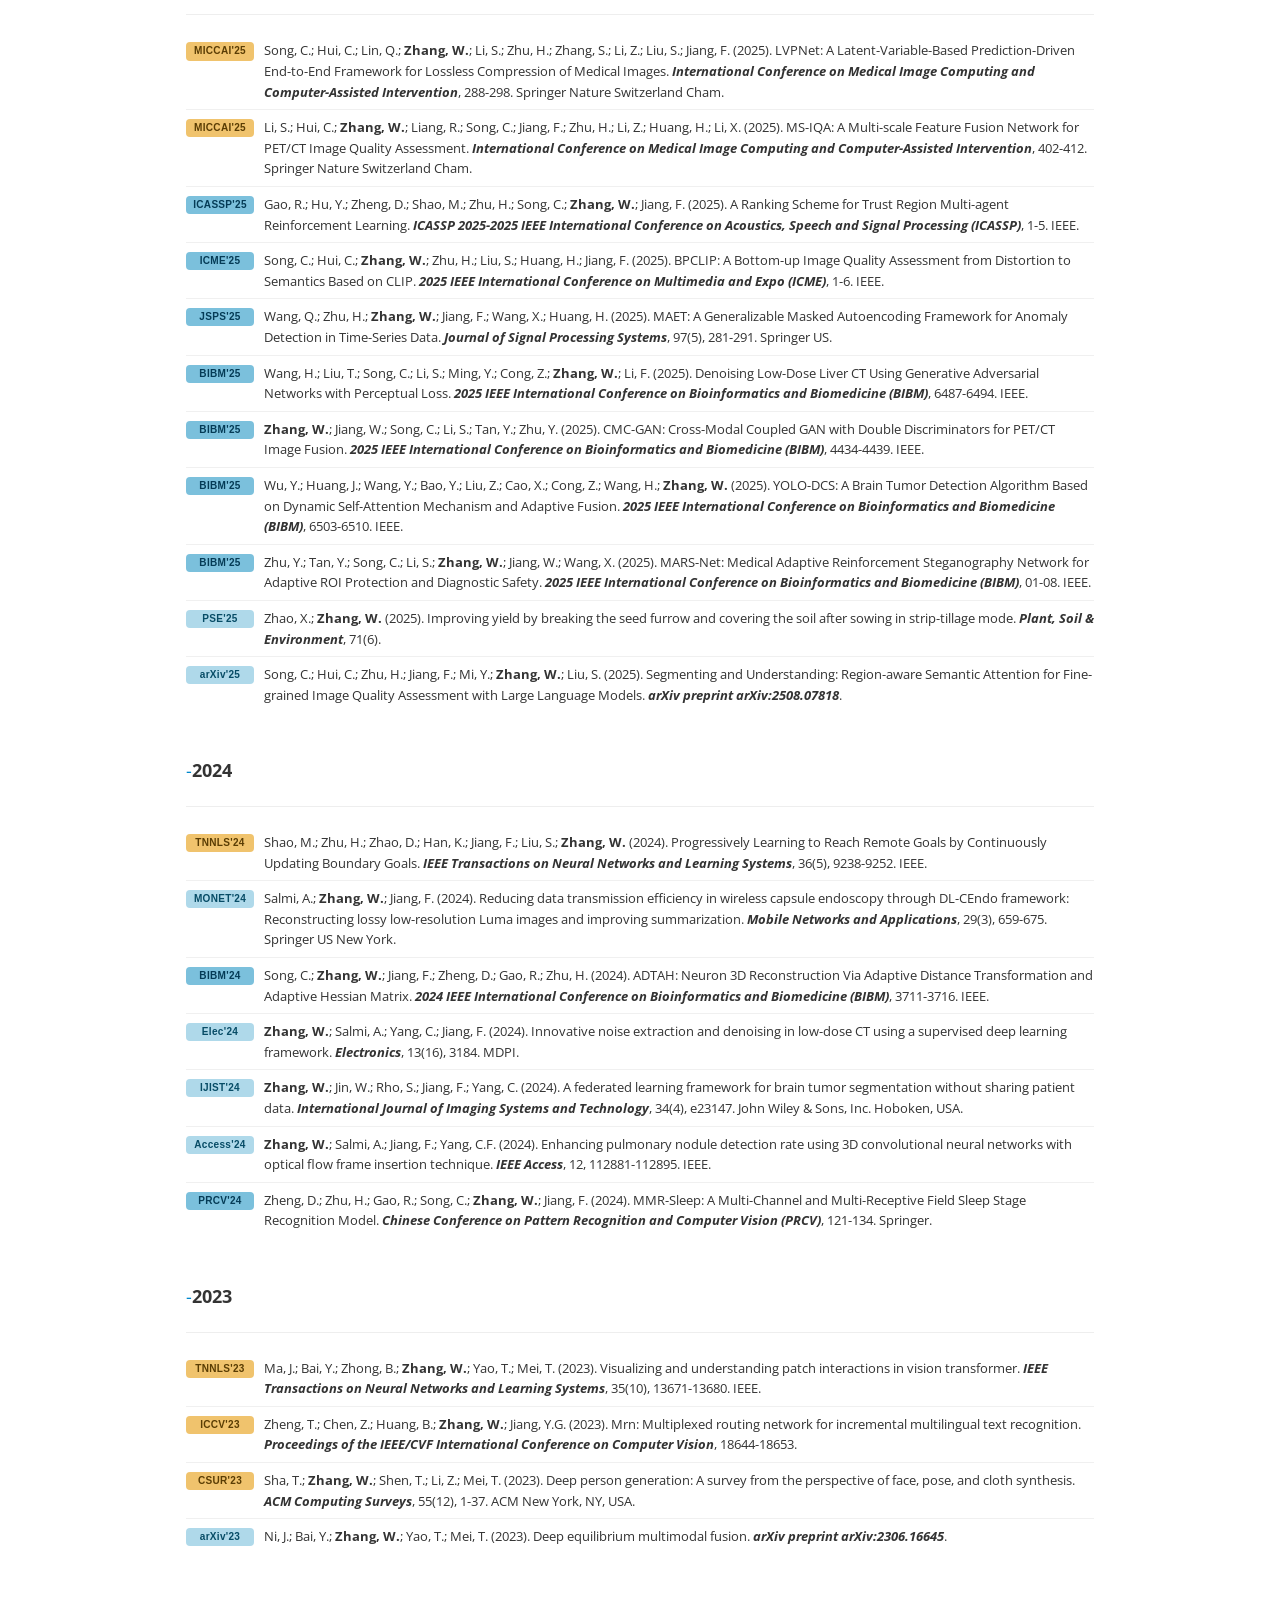
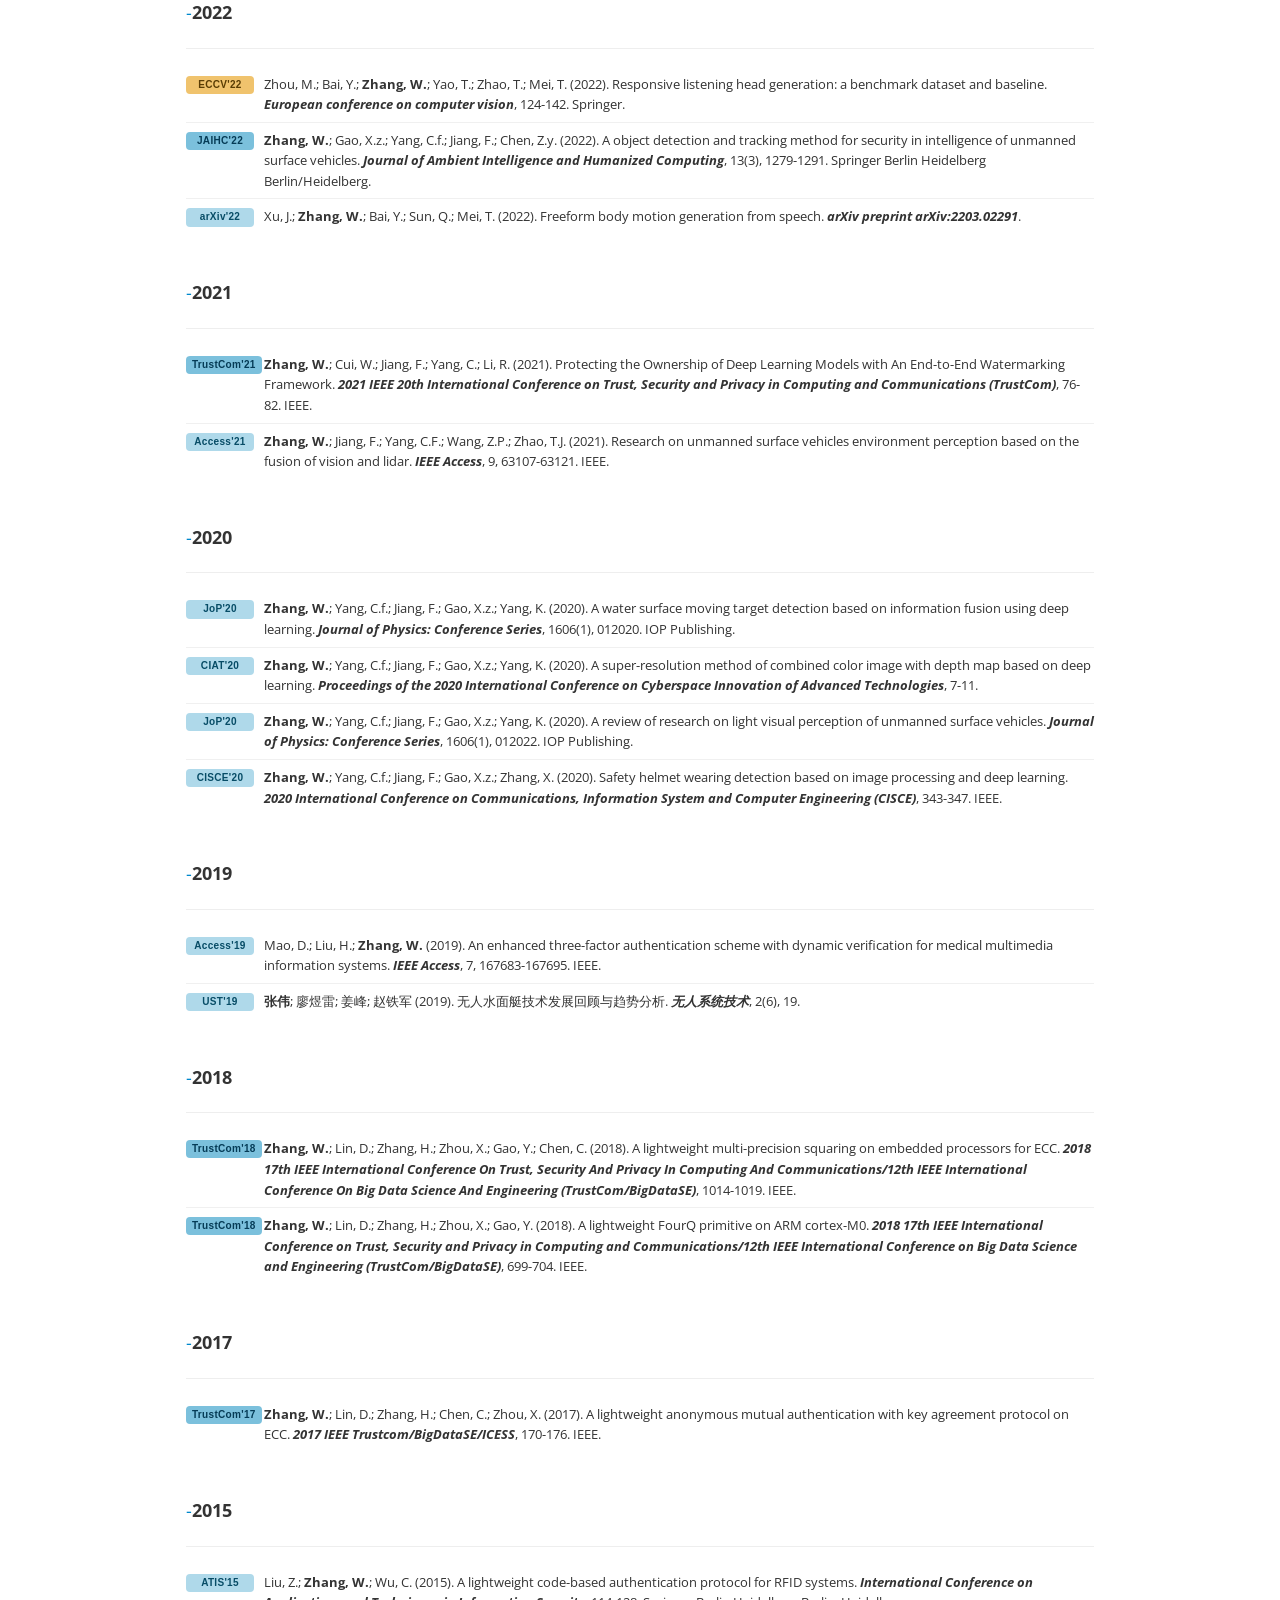
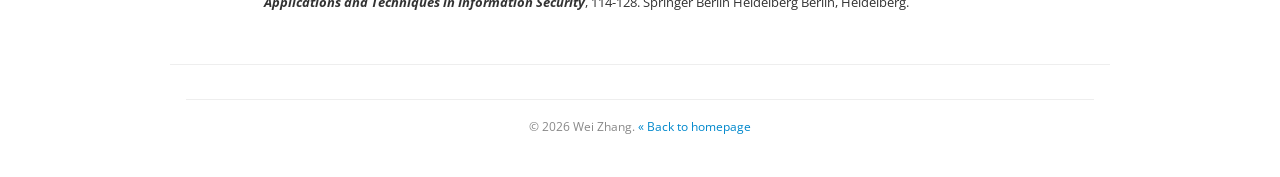
==== commit b03eb891: "Update all_publications.html" ====
--- a/all_publications.html
+++ b/all_publications.html
@@ -3,7 +3,7 @@
 <head>
 <meta charset="UTF-8">
 <meta name="viewport" content="width=device-width, initial-scale=1.0">
-<title>All Publications &mdash; Wei Zhang</title>
+<title>All Publications &mdash; Wei Zhang @ Karolinska Institute</title>
 <link rel="stylesheet" href="style.css">
 </head>
 <body>
@@ -30,7 +30,7 @@
   <div class="header-inner">
     <h1 class="name">All Publications</h1>
     <h4><em>Wei Zhang (&#24352;&#20255;) &mdash; Last updated May 2026</em></h4>
-    <h5>Total: 50 papers across journals and conferences (2015&ndash;2026)
+    <h5>Total: 53 papers across journals and conferences (2015&ndash;2026)
       &nbsp;|&nbsp; <a href="https://scholar.google.com/">Google Scholar</a>
       &nbsp;|&nbsp; <a href="#">ORCID</a>
       &nbsp;|&nbsp; <a href="#">ResearcherID</a>
@@ -79,6 +79,14 @@
         [Co-authors]; <b>Zhang, W.</b><sup>*</sup> (2026). DeepDebateCoder: Meta-Policy Modeling and Few-Shot Anchored Asymmetric Debate for Reliable Code Generation. <strong><em>IJCNN 2026 &mdash; International Joint Conference on Neural Networks</em></strong>, special session SS43 (Computational Intelligence and Software Engineering), IEEE WCCI 2026. Accepted Mar 2026. <sup>*</sup>Corresponding author.
         </li>
 
+        <li><span class="venue-tag v-minor">APEMC'26</span>
+        <b>Zhang, W.</b>; Liu, J.; Wang, D.; Cong, Z.; Wang, J.; Sun, Y.; Cui, W.; Li, S. (2026). Electromagnetic Environment Aware Quality Assessment for CT Images via Structured Artifact. <strong><em>2026 Asia-Pacific International Symposium and Exhibition on Electromagnetic Compatibility (APEMC)</em></strong>, SS-11 Sensor Electromagnetic Compatibility and System Communication, Kuala Lumpur, Malaysia. <em>First author.</em>
+        </li>
+
+        <li><span class="venue-tag v-minor">APEMC'26</span>
+        Huang, Y.; Liu, J.; Huang, J.; Guo, J.; Zhang, Y.; Wu, Y.; Li, Z.; Cui, W.; <b>Zhang, W.</b><sup>*</sup>; Wang, D.; Li, S. (2026). Efficient Modeling of Indoor Electromagnetic Signal Propagation in NLOS Environments Using a Gated MLP. <strong><em>2026 Asia-Pacific International Symposium and Exhibition on Electromagnetic Compatibility (APEMC)</em></strong>, SS-11 Sensor Electromagnetic Compatibility and System Communication, Kuala Lumpur, Malaysia. <sup>*</sup>Corresponding author.
+        </li>
+
         <li><span class="venue-tag v-top">KBS'26</span>
         Zhao, W.; Tian, C.; Wang, X.; Wang, D.; Ye, X.; <b>Zhang, W.</b> (2026). MEU-Miner: Bitset-Guided Multi-Dimensional High-Utility Sequential Pattern Mining with Parallelism and Adaptive Top-k. <strong><em>Knowledge-Based Systems</em></strong>, 115314. Elsevier.
         </li>
@@ -93,6 +101,10 @@
 
         <li><span class="venue-tag v-top">ESWA'26</span>
         <b>Zhang, W.</b>; Tang, S.; Shen, Y.; Yang, B.; Yu, G.; Wang, X. (2026). Threshold-Free Frequency-Utility Skyline Sequential Pattern Mining with Non-Overlapping Occurrence Semantics. <strong><em>Expert Systems with Applications</em></strong>, 132227. Pergamon.
+        </li>
+
+        <li><span class="venue-tag v-major">CSBJ'26</span>
+        Wan, M.<sup>#</sup>; Zhong, T.<sup>#</sup>; Shi, W.; Shen, J.; <b>Zhang, W.</b>; Sun, Y.<sup>*</sup> (2026). PRDM1 Drives Chemoradiation Therapy-associated Enrichment of Adaptive NK Cells in Cervical Cancer. <strong><em>Computational and Structural Biotechnology Journal (CSBJ)</em></strong>, accepted Apr 15, 2026 (Manuscript: CSBJ-D-26-00130R1). <sup>#</sup>Co-first authors; <sup>*</sup>Corresponding author.
         </li>
 
         <li><span class="venue-tag v-minor">arXiv'26</span>
--- a/style.css
+++ b/style.css
@@ -289,7 +289,7 @@
 .venue-tag.v-top    { background: #F0C36D; color: #5a3d04; }   /* TOP conferences/journals */
 .venue-tag.v-major  { background: #7BC0DC; color: #053b56; }   /* MICCAI/TNNLS/etc */
 .venue-tag.v-minor  { background: #AFD9EA; color: #074c66; }   /* Workshop/IEEE Access */
-.venue-tag.v-cn     { background: #9ECA7A; color: #2c4d0f; }   /* CN journals */
+.venue-tag.v-cn     { background: #E48383; color: #5a1414; }   /* Chinese top journals (TIS/JEIT/etc) */
 
 /* ---------- Lists in sections ---------- */
 .section ul:not(.pub-list):not(.news-list):not(.nav-links):not(.dropdown-menu) {
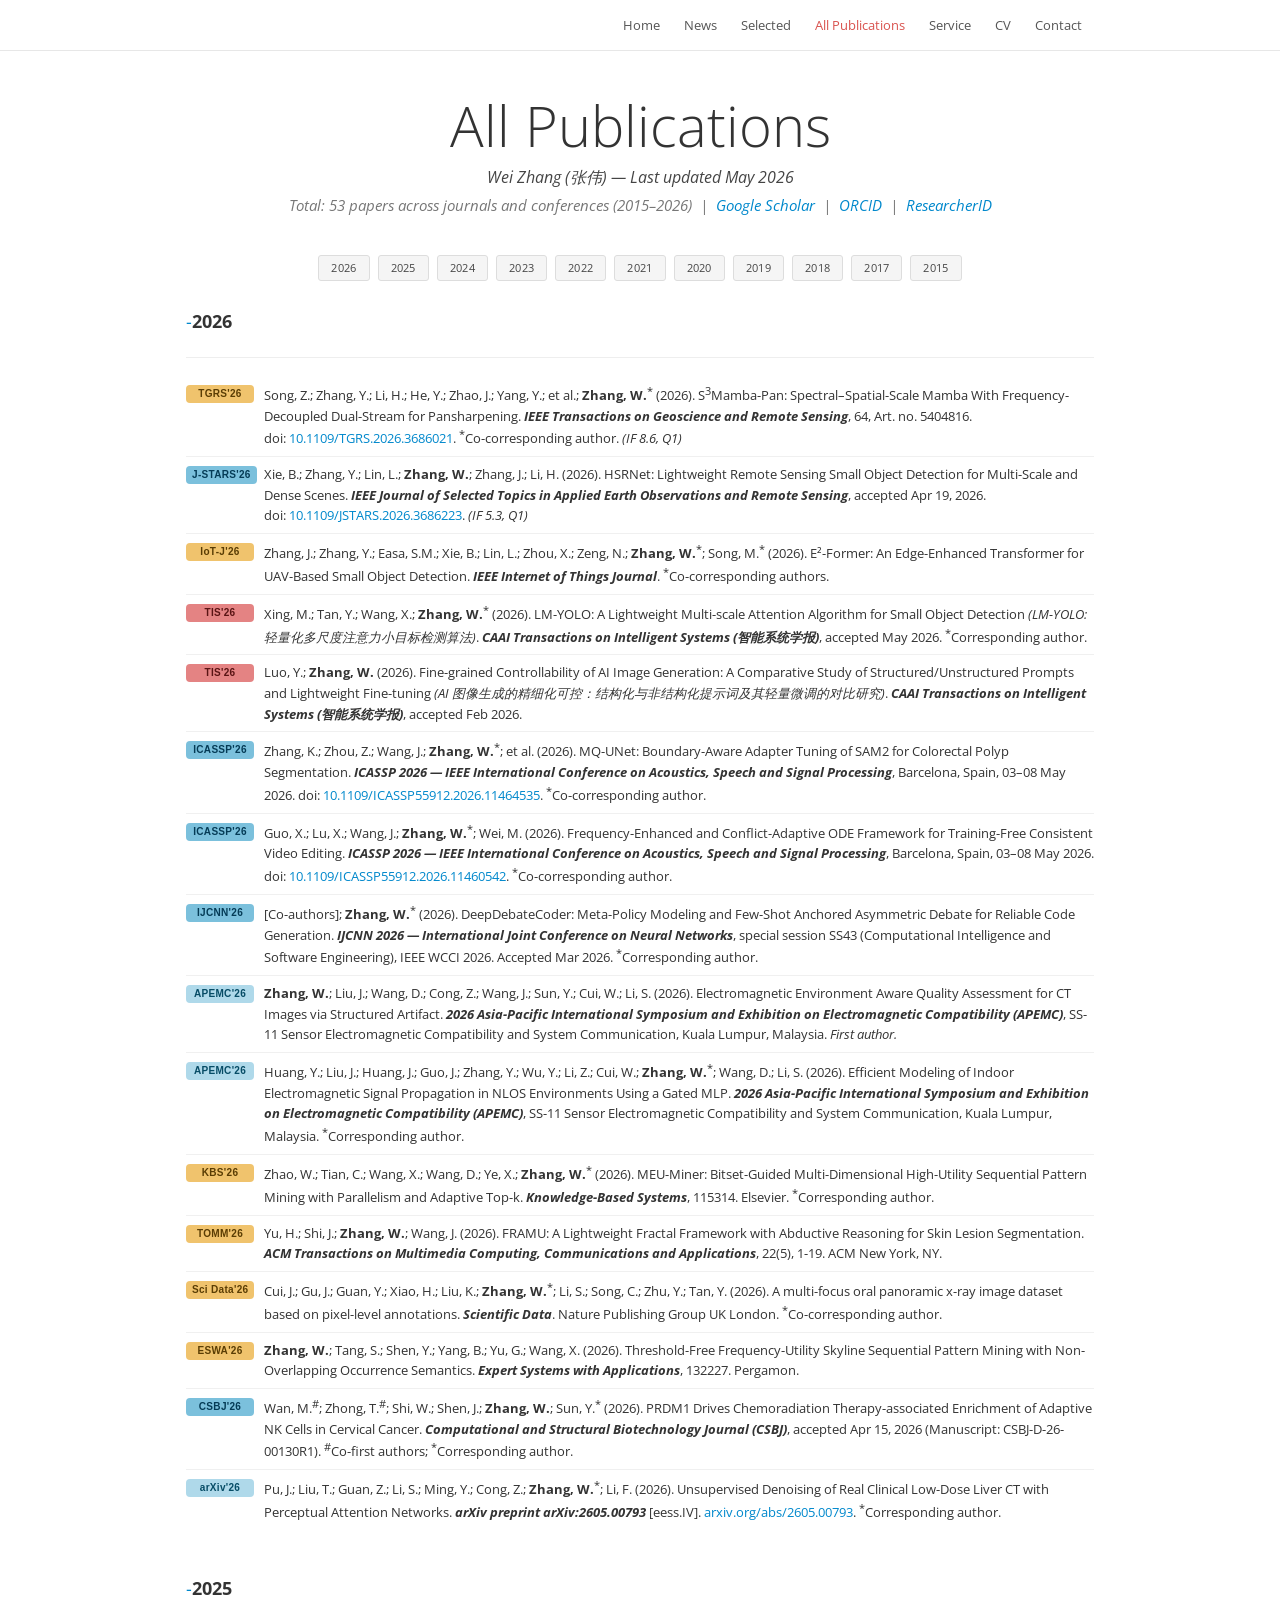
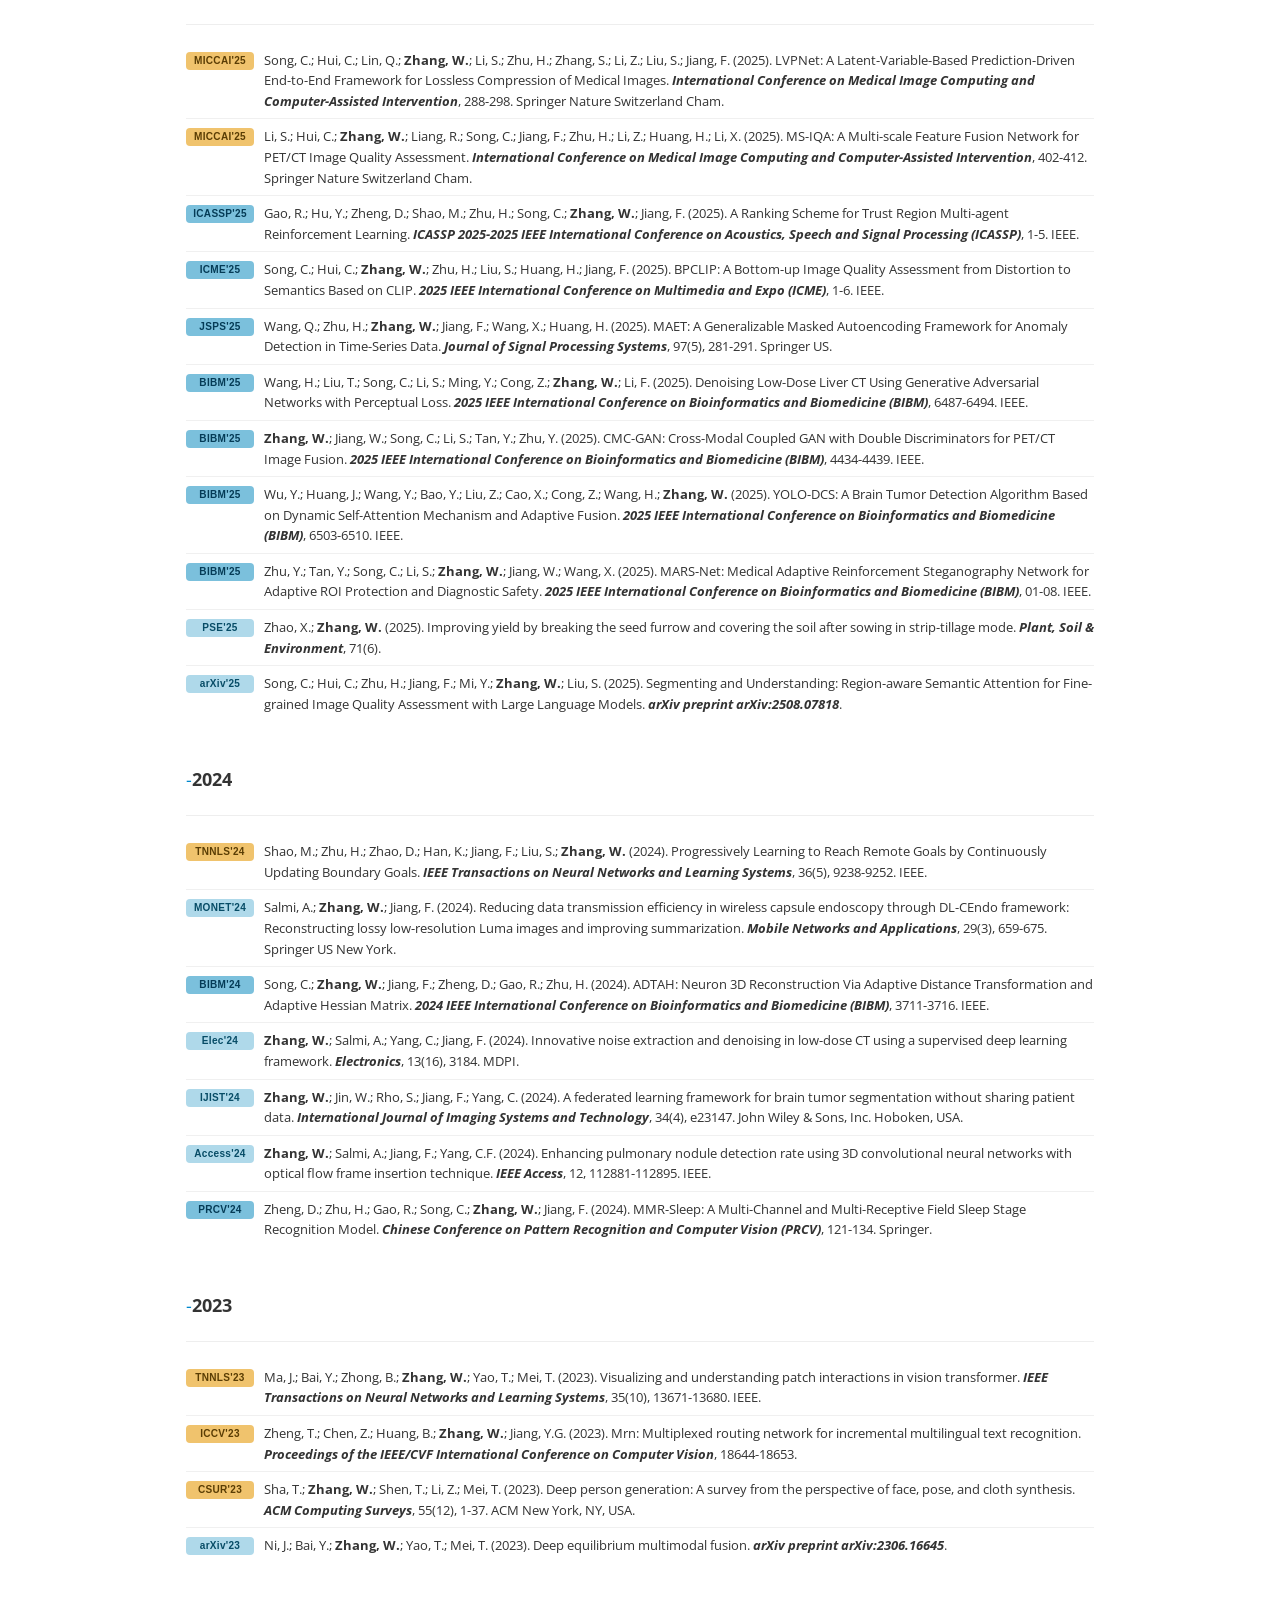
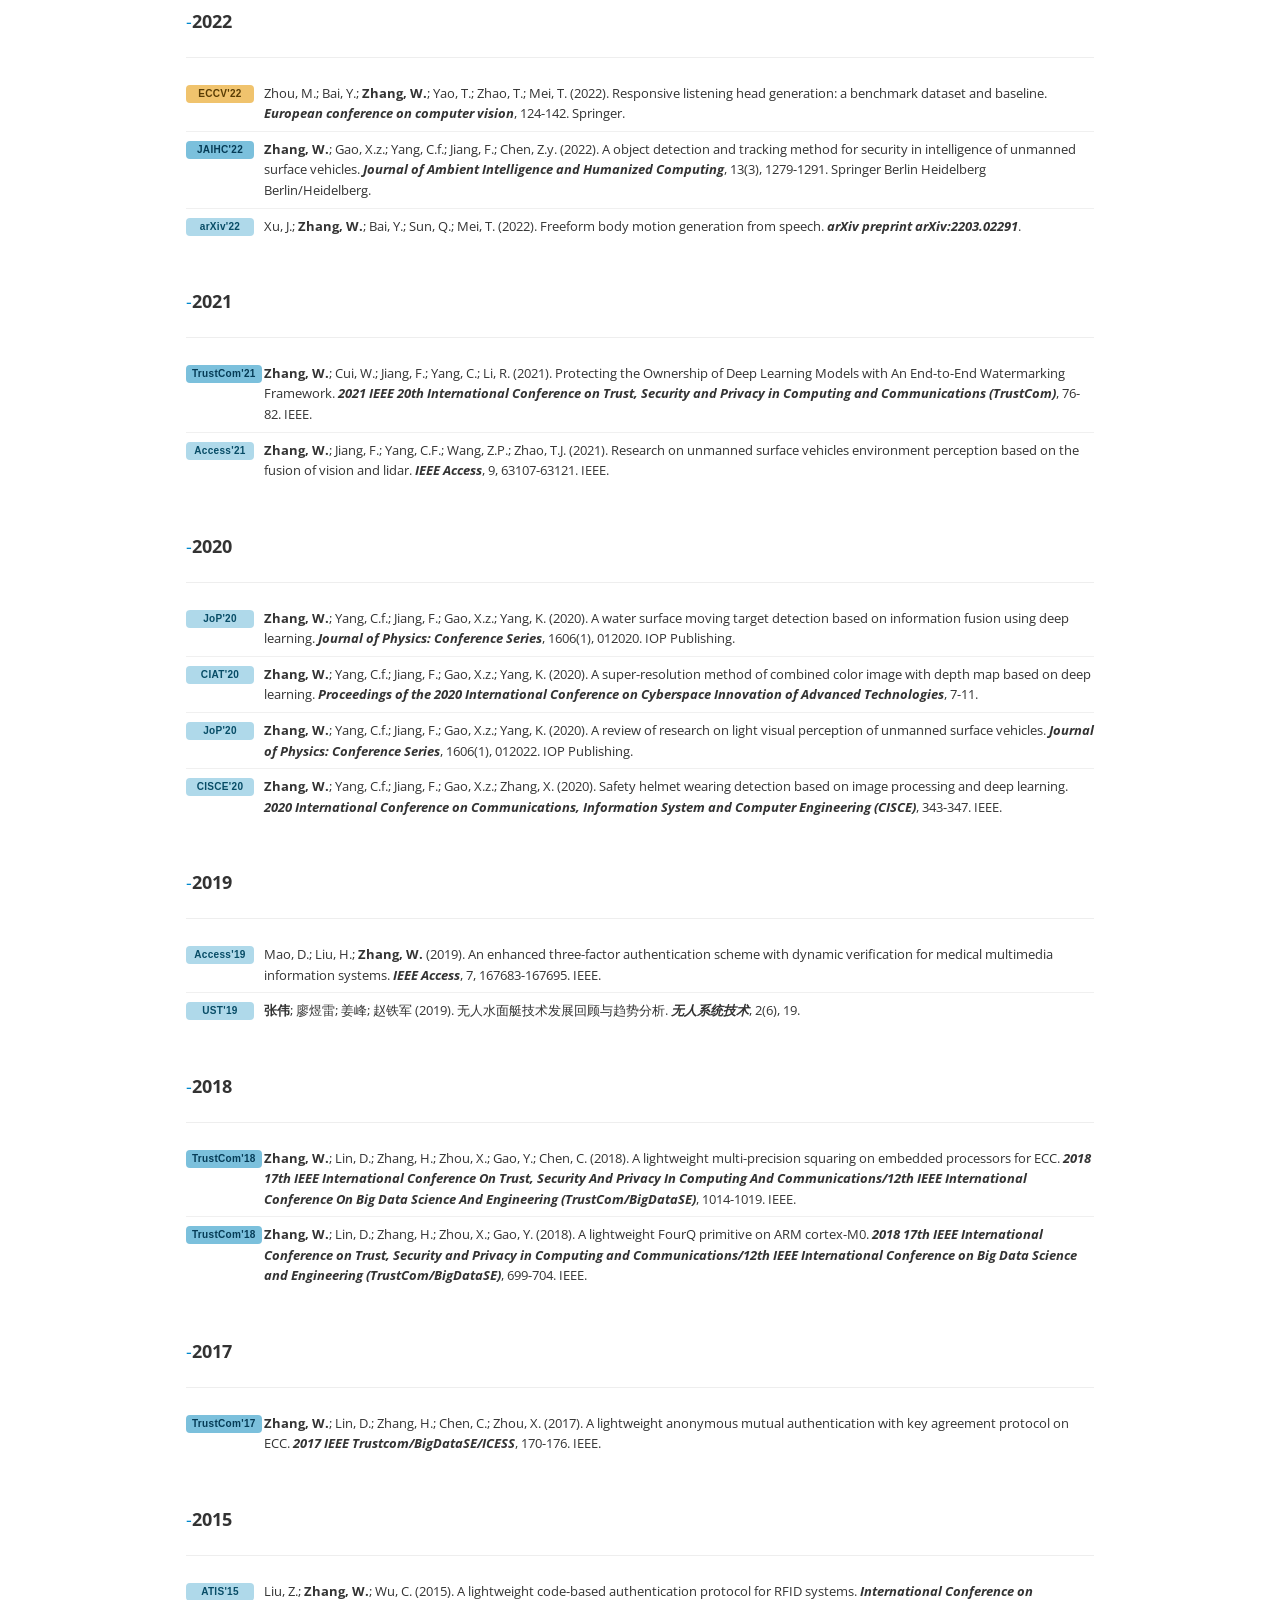
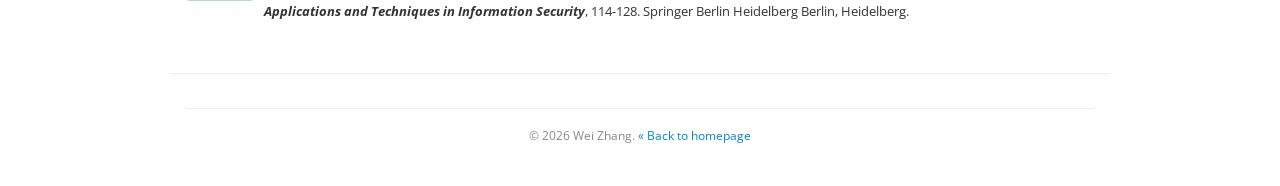
==== commit 6fc4a3d2: "Update all_publications.html" ====
--- a/all_publications.html
+++ b/all_publications.html
@@ -88,7 +88,7 @@
         </li>
 
         <li><span class="venue-tag v-top">KBS'26</span>
-        Zhao, W.; Tian, C.; Wang, X.; Wang, D.; Ye, X.; <b>Zhang, W.</b> (2026). MEU-Miner: Bitset-Guided Multi-Dimensional High-Utility Sequential Pattern Mining with Parallelism and Adaptive Top-k. <strong><em>Knowledge-Based Systems</em></strong>, 115314. Elsevier.
+        Zhao, W.; Tian, C.; Wang, X.; Wang, D.; Ye, X.; <b>Zhang, W.</b><sup>*</sup> (2026). MEU-Miner: Bitset-Guided Multi-Dimensional High-Utility Sequential Pattern Mining with Parallelism and Adaptive Top-k. <strong><em>Knowledge-Based Systems</em></strong>, 115314. Elsevier. <sup>*</sup>Corresponding author.
         </li>
 
         <li><span class="venue-tag v-top">TOMM'26</span>
@@ -96,7 +96,7 @@
         </li>
 
         <li><span class="venue-tag v-top">Sci Data'26</span>
-        Cui, J.; Gu, J.; Guan, Y.; Xiao, H.; Liu, K.; <b>Zhang, W.</b>; Li, S.; Song, C.; Zhu, Y.; Tan, Y. (2026). A multi-focus oral panoramic x-ray image dataset based on pixel-level annotations. <strong><em>Scientific Data</em></strong>. Nature Publishing Group UK London.
+        Cui, J.; Gu, J.; Guan, Y.; Xiao, H.; Liu, K.; <b>Zhang, W.</b><sup>*</sup>; Li, S.; Song, C.; Zhu, Y.; Tan, Y. (2026). A multi-focus oral panoramic x-ray image dataset based on pixel-level annotations. <strong><em>Scientific Data</em></strong>. Nature Publishing Group UK London. <sup>*</sup>Co-corresponding author.
         </li>
 
         <li><span class="venue-tag v-top">ESWA'26</span>
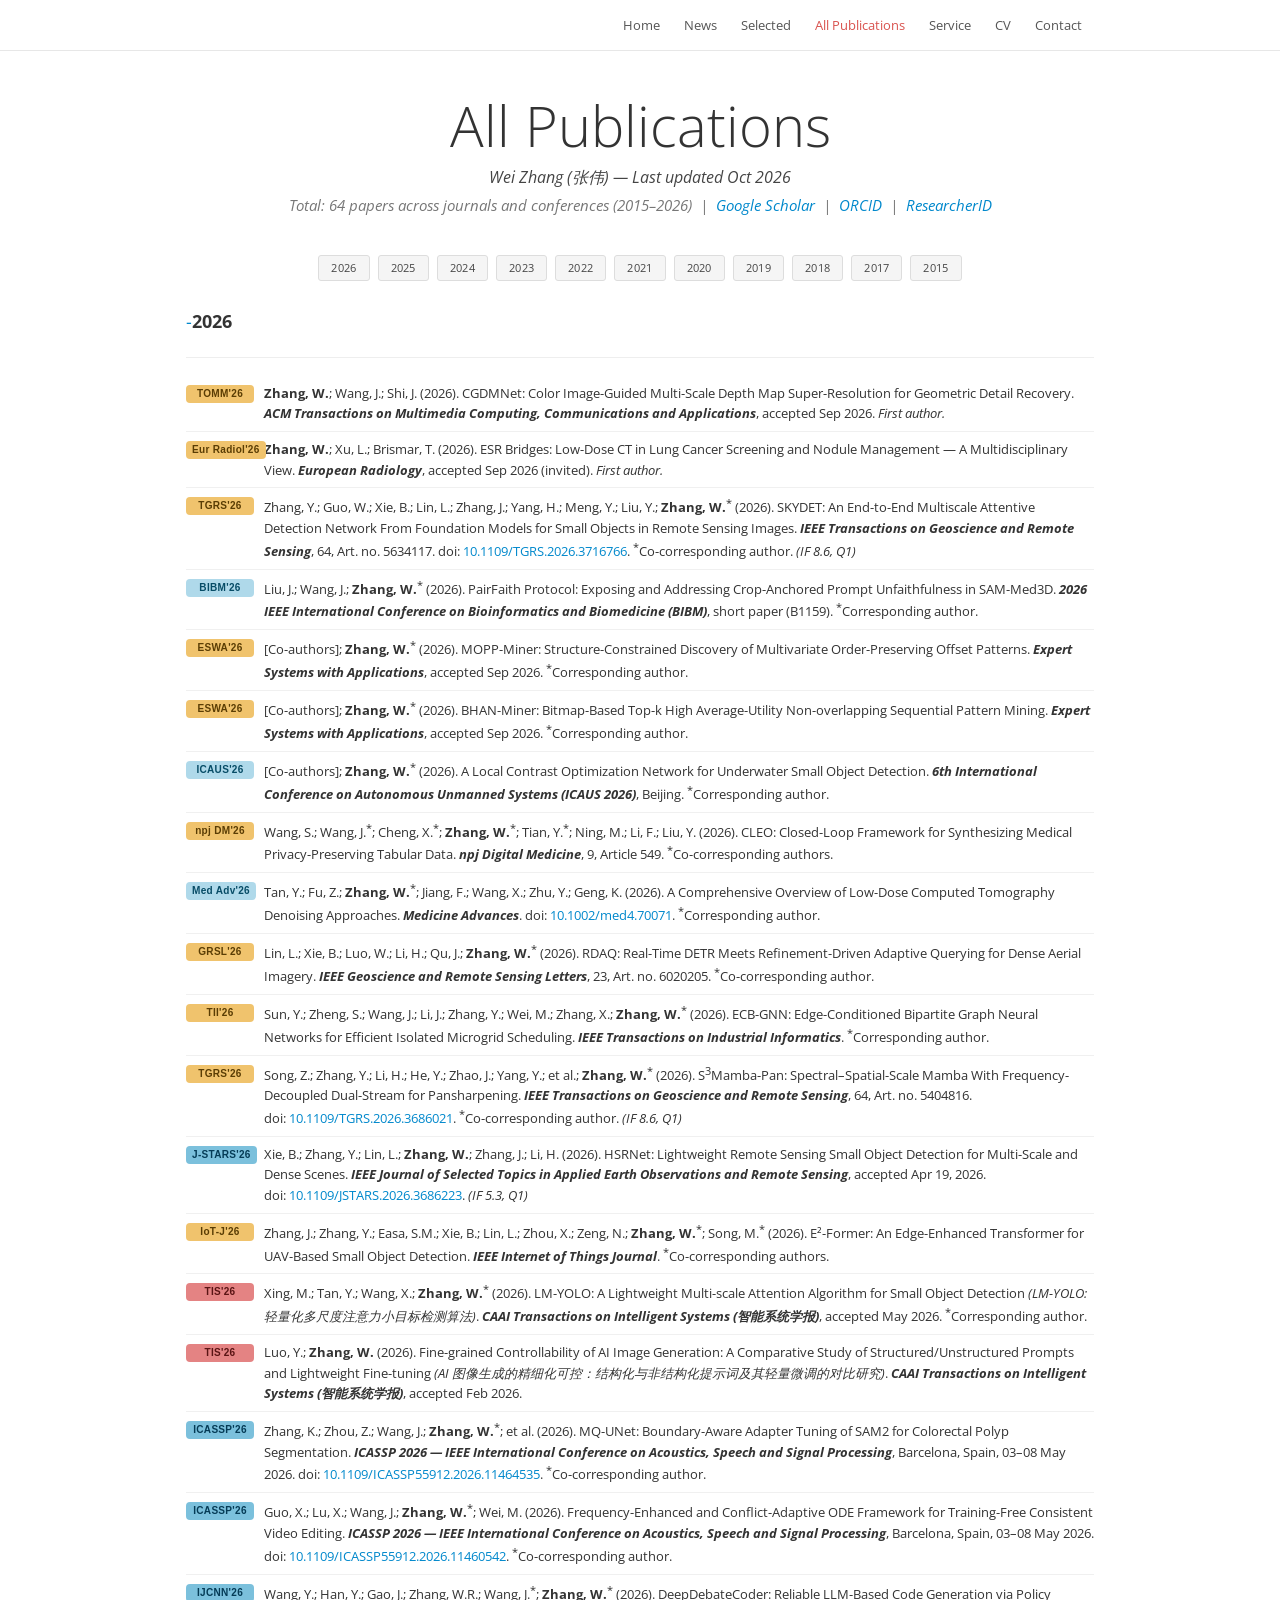
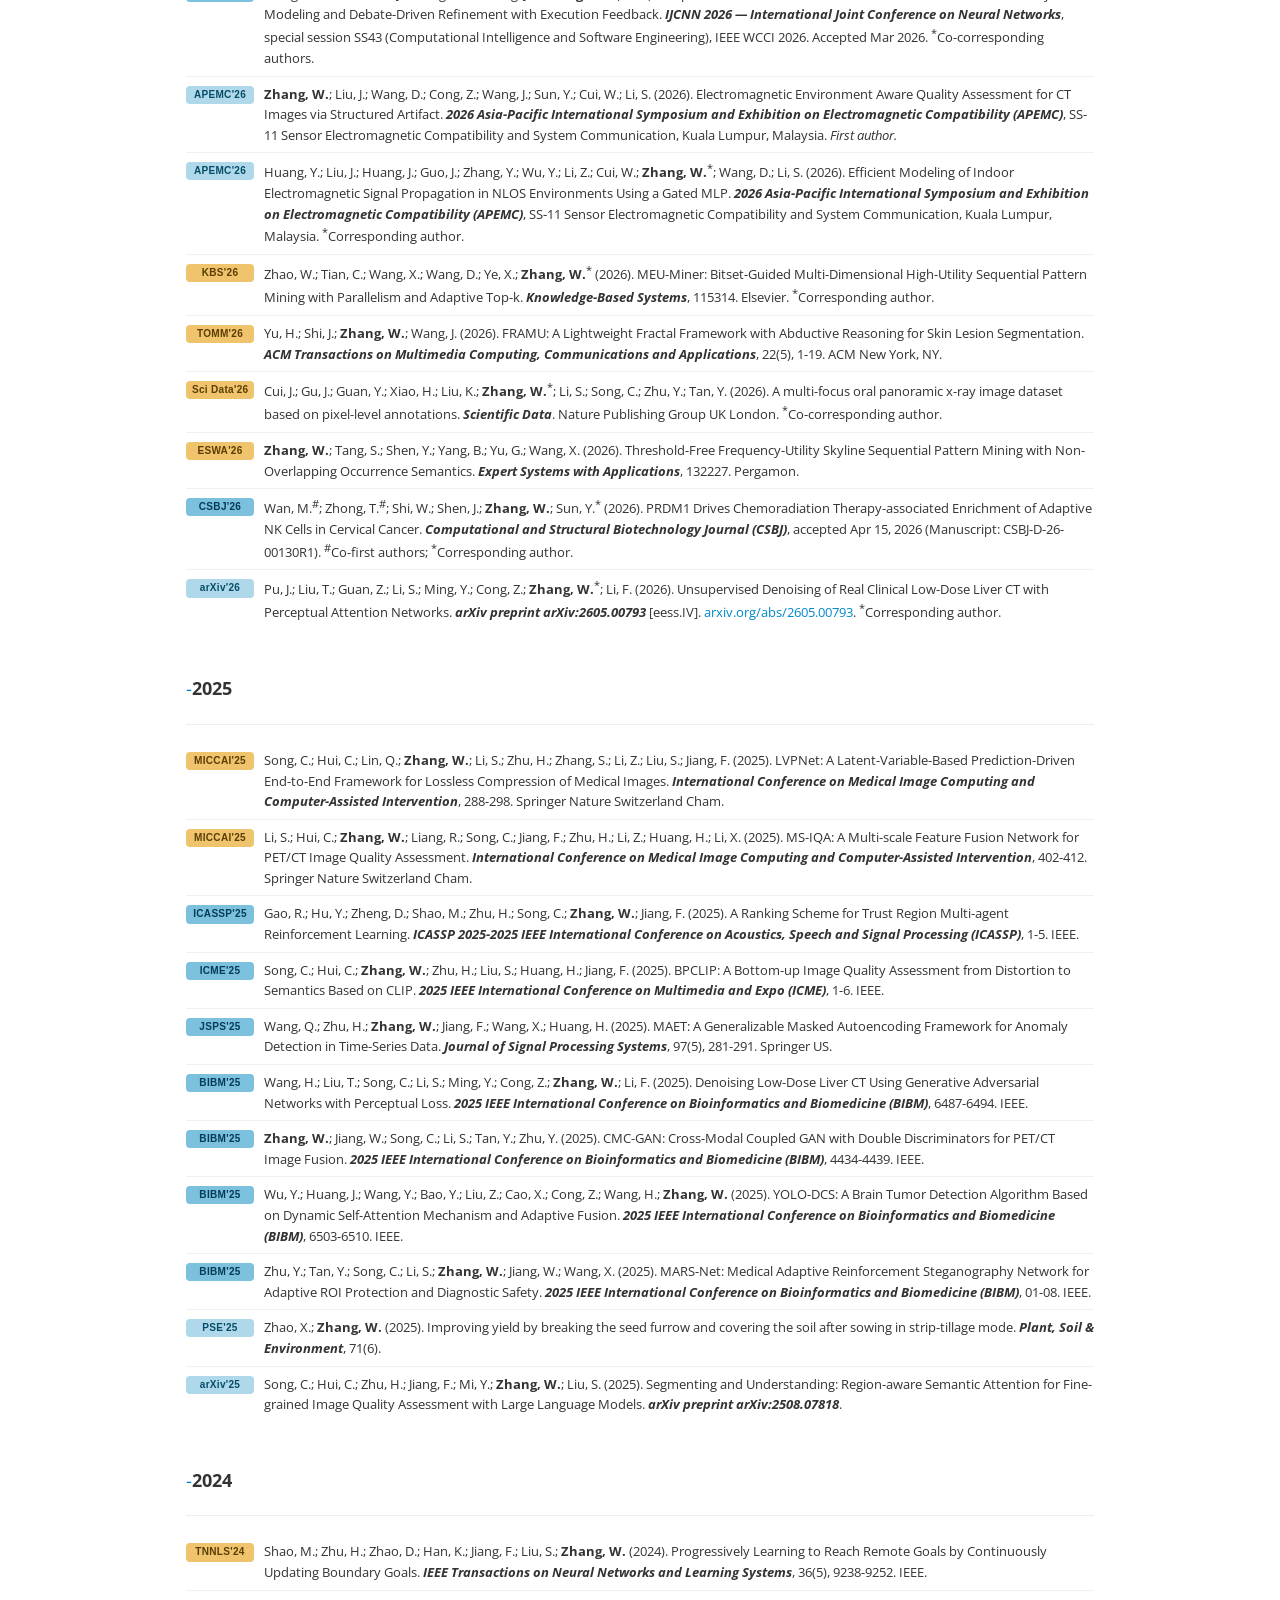
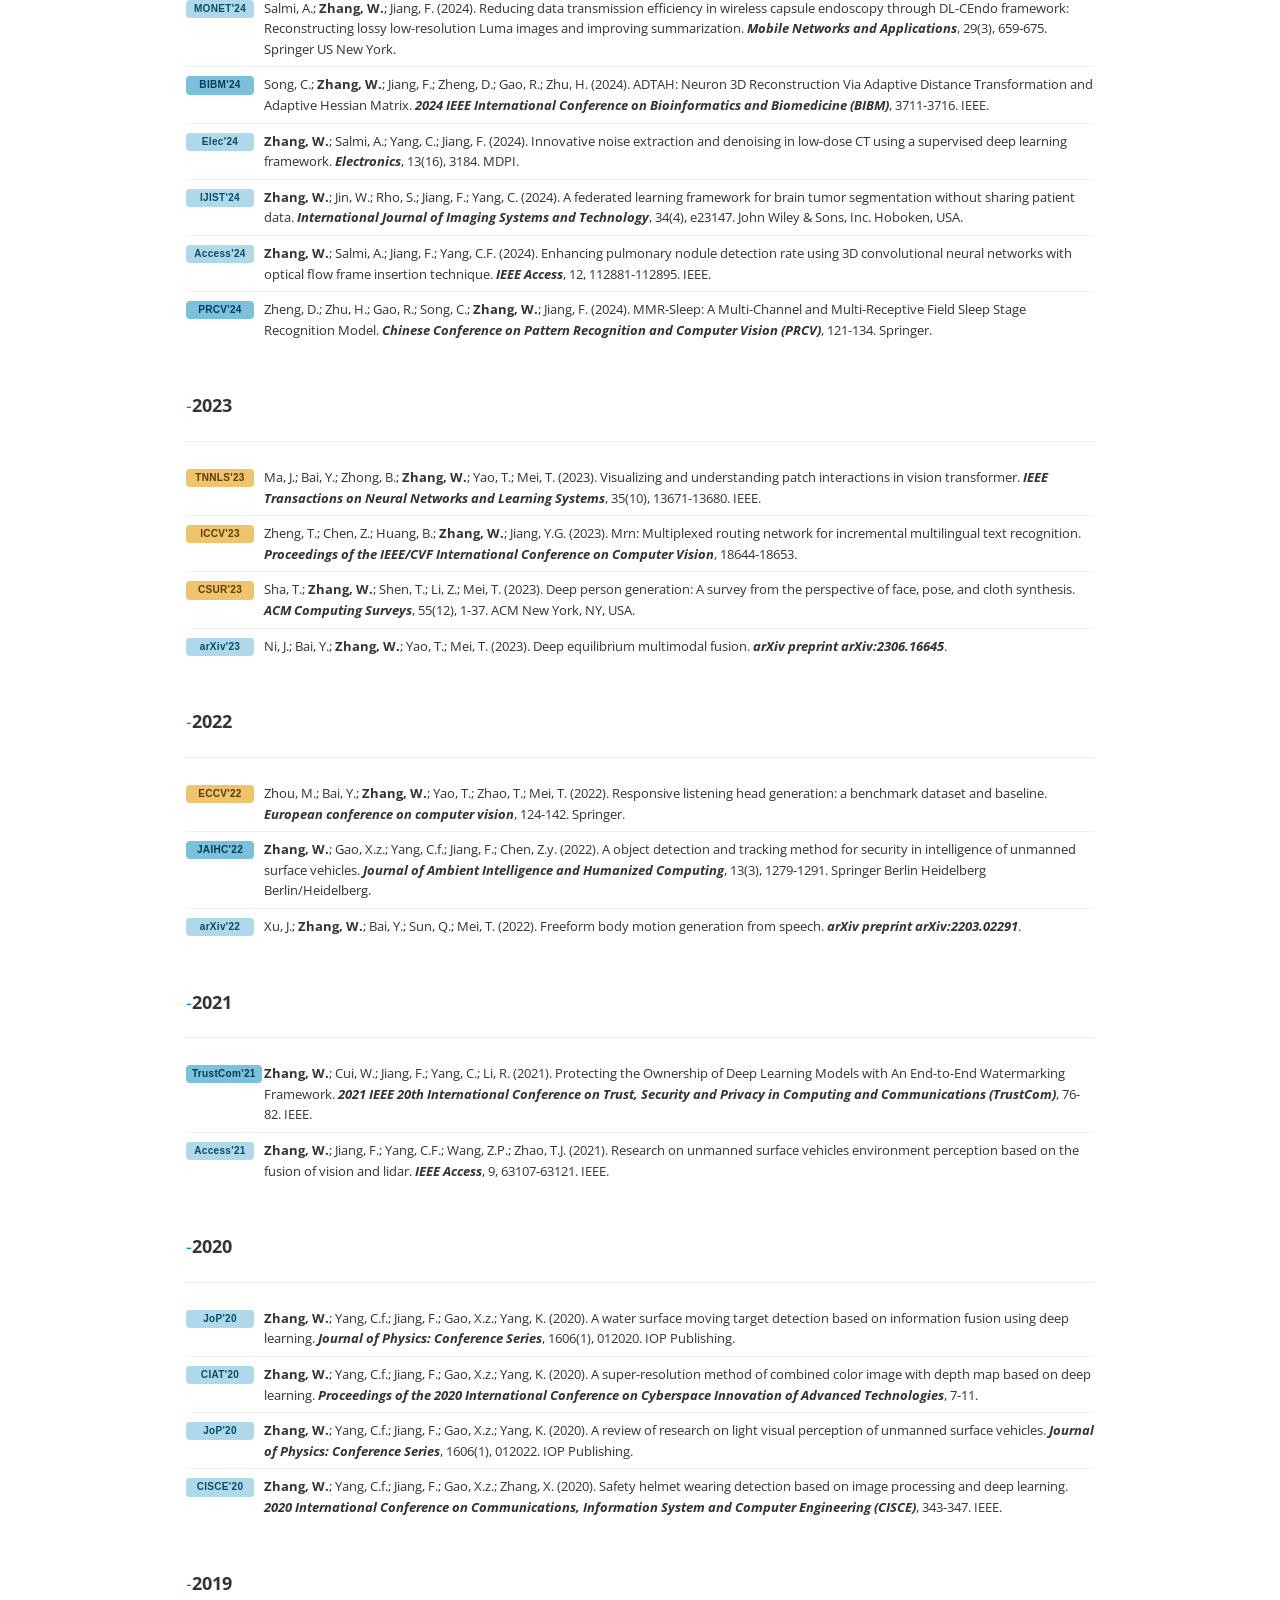
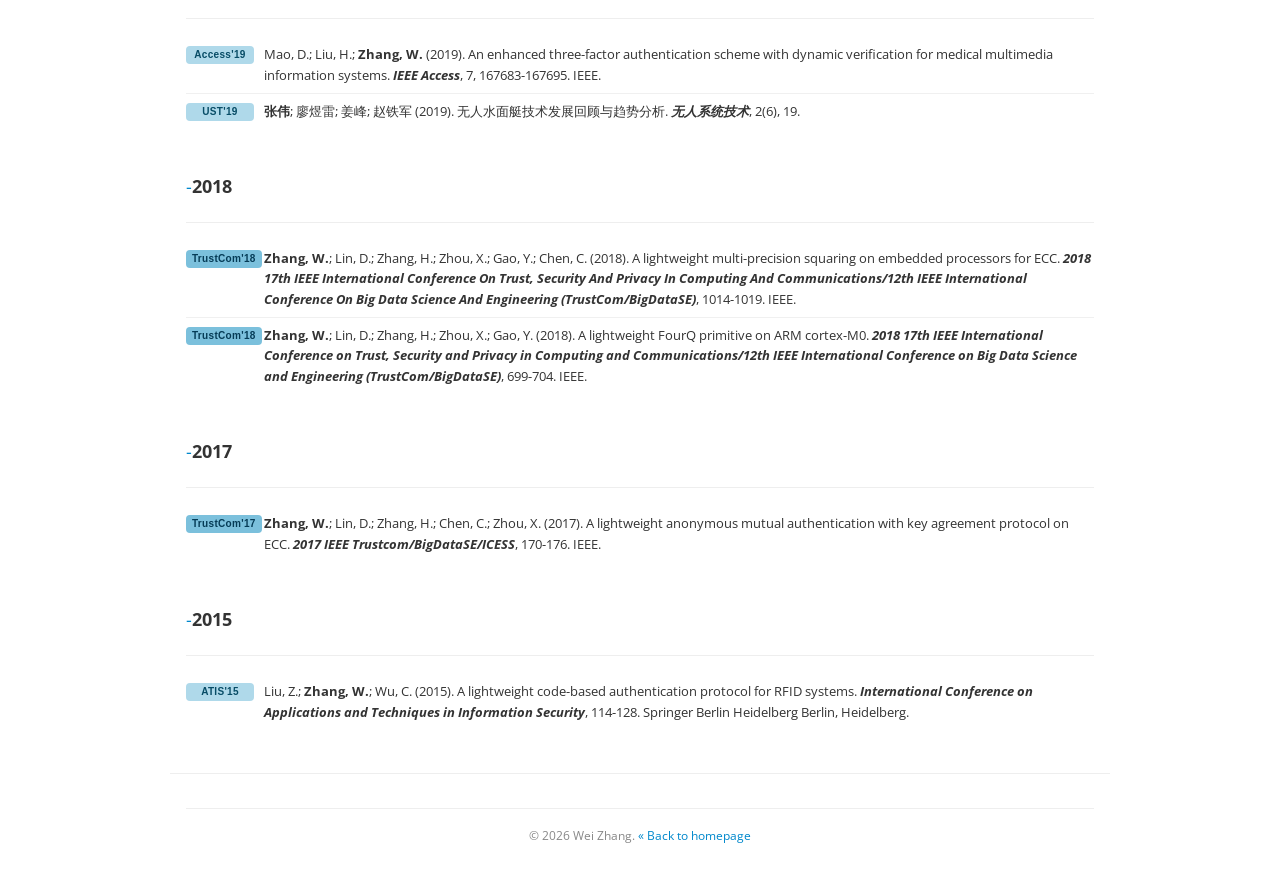
==== commit cf690fe3: "Sync all_publications.html with the 10 papers added this session plus ECB-GNN; fix DeepDebateCoder e" ====
--- a/all_publications.html
+++ b/all_publications.html
@@ -29,8 +29,8 @@
 <header class="header" style="padding:30px 16px 20px;">
   <div class="header-inner">
     <h1 class="name">All Publications</h1>
-    <h4><em>Wei Zhang (&#24352;&#20255;) &mdash; Last updated May 2026</em></h4>
-    <h5>Total: 53 papers across journals and conferences (2015&ndash;2026)
+    <h4><em>Wei Zhang (&#24352;&#20255;) &mdash; Last updated Oct 2026</em></h4>
+    <h5>Total: 64 papers across journals and conferences (2015&ndash;2026)
       &nbsp;|&nbsp; <a href="https://scholar.google.com/">Google Scholar</a>
       &nbsp;|&nbsp; <a href="#">ORCID</a>
       &nbsp;|&nbsp; <a href="#">ResearcherID</a>
@@ -47,6 +47,50 @@
     <summary><strong>2026</strong></summary>
     <hr>
     <ul class="pub-list">
+        <li><span class="venue-tag v-top">TOMM'26</span>
+        <b>Zhang, W.</b>; Wang, J.; Shi, J. (2026). CGDMNet: Color Image-Guided Multi-Scale Depth Map Super-Resolution for Geometric Detail Recovery. <strong><em>ACM Transactions on Multimedia Computing, Communications and Applications</em></strong>, accepted Sep 2026. <em>First author.</em>
+        </li>
+
+        <li><span class="venue-tag v-top">Eur Radiol'26</span>
+        <b>Zhang, W.</b>; Xu, L.; Brismar, T. (2026). ESR Bridges: Low-Dose CT in Lung Cancer Screening and Nodule Management &mdash; A Multidisciplinary View. <strong><em>European Radiology</em></strong>, accepted Sep 2026 (invited). <em>First author.</em>
+        </li>
+
+        <li><span class="venue-tag v-top">TGRS'26</span>
+        Zhang, Y.; Guo, W.; Xie, B.; Lin, L.; Zhang, J.; Yang, H.; Meng, Y.; Liu, Y.; <b>Zhang, W.</b><sup>*</sup> (2026). SKYDET: An End-to-End Multiscale Attentive Detection Network From Foundation Models for Small Objects in Remote Sensing Images. <strong><em>IEEE Transactions on Geoscience and Remote Sensing</em></strong>, 64, Art. no. 5634117. doi:&nbsp;<a href="https://doi.org/10.1109/TGRS.2026.3716766">10.1109/TGRS.2026.3716766</a>. <sup>*</sup>Co-corresponding author. <em>(IF 8.6, Q1)</em>
+        </li>
+
+        <li><span class="venue-tag v-minor">BIBM'26</span>
+        Liu, J.; Wang, J.; <b>Zhang, W.</b><sup>*</sup> (2026). PairFaith Protocol: Exposing and Addressing Crop-Anchored Prompt Unfaithfulness in SAM-Med3D. <strong><em>2026 IEEE International Conference on Bioinformatics and Biomedicine (BIBM)</em></strong>, short paper (B1159). <sup>*</sup>Corresponding author.
+        </li>
+
+        <li><span class="venue-tag v-top">ESWA'26</span>
+        [Co-authors]; <b>Zhang, W.</b><sup>*</sup> (2026). MOPP-Miner: Structure-Constrained Discovery of Multivariate Order-Preserving Offset Patterns. <strong><em>Expert Systems with Applications</em></strong>, accepted Sep 2026. <sup>*</sup>Corresponding author.
+        </li>
+
+        <li><span class="venue-tag v-top">ESWA'26</span>
+        [Co-authors]; <b>Zhang, W.</b><sup>*</sup> (2026). BHAN-Miner: Bitmap-Based Top-k High Average-Utility Non-overlapping Sequential Pattern Mining. <strong><em>Expert Systems with Applications</em></strong>, accepted Sep 2026. <sup>*</sup>Corresponding author.
+        </li>
+
+        <li><span class="venue-tag v-minor">ICAUS'26</span>
+        [Co-authors]; <b>Zhang, W.</b><sup>*</sup> (2026). A Local Contrast Optimization Network for Underwater Small Object Detection. <strong><em>6th International Conference on Autonomous Unmanned Systems (ICAUS 2026)</em></strong>, Beijing. <sup>*</sup>Corresponding author.
+        </li>
+
+        <li><span class="venue-tag v-top">npj DM'26</span>
+        Wang, S.; Wang, J.<sup>*</sup>; Cheng, X.<sup>*</sup>; <b>Zhang, W.</b><sup>*</sup>; Tian, Y.<sup>*</sup>; Ning, M.; Li, F.; Liu, Y. (2026). CLEO: Closed-Loop Framework for Synthesizing Medical Privacy-Preserving Tabular Data. <strong><em>npj Digital Medicine</em></strong>, 9, Article 549. <sup>*</sup>Co-corresponding authors.
+        </li>
+
+        <li><span class="venue-tag v-minor">Med Adv'26</span>
+        Tan, Y.; Fu, Z.; <b>Zhang, W.</b><sup>*</sup>; Jiang, F.; Wang, X.; Zhu, Y.; Geng, K. (2026). A Comprehensive Overview of Low-Dose Computed Tomography Denoising Approaches. <strong><em>Medicine Advances</em></strong>. doi:&nbsp;<a href="https://doi.org/10.1002/med4.70071">10.1002/med4.70071</a>. <sup>*</sup>Corresponding author.
+        </li>
+
+        <li><span class="venue-tag v-top">GRSL'26</span>
+        Lin, L.; Xie, B.; Luo, W.; Li, H.; Qu, J.; <b>Zhang, W.</b><sup>*</sup> (2026). RDAQ: Real-Time DETR Meets Refinement-Driven Adaptive Querying for Dense Aerial Imagery. <strong><em>IEEE Geoscience and Remote Sensing Letters</em></strong>, 23, Art. no. 6020205. <sup>*</sup>Co-corresponding author.
+        </li>
+
+        <li><span class="venue-tag v-top">TII'26</span>
+        Sun, Y.; Zheng, S.; Wang, J.; Li, J.; Zhang, Y.; Wei, M.; Zhang, X.; <b>Zhang, W.</b><sup>*</sup> (2026). ECB-GNN: Edge-Conditioned Bipartite Graph Neural Networks for Efficient Isolated Microgrid Scheduling. <strong><em>IEEE Transactions on Industrial Informatics</em></strong>. <sup>*</sup>Corresponding author.
+        </li>
+
         <li><span class="venue-tag v-top">TGRS'26</span>
         Song, Z.; Zhang, Y.; Li, H.; He, Y.; Zhao, J.; Yang, Y.; et al.; <b>Zhang, W.</b><sup>*</sup> (2026). S<sup>3</sup>Mamba-Pan: Spectral&ndash;Spatial-Scale Mamba With Frequency-Decoupled Dual-Stream for Pansharpening. <strong><em>IEEE Transactions on Geoscience and Remote Sensing</em></strong>, 64, Art. no. 5404816. doi:&nbsp;<a href="https://doi.org/10.1109/TGRS.2026.3686021">10.1109/TGRS.2026.3686021</a>. <sup>*</sup>Co-corresponding author. <em>(IF 8.6, Q1)</em>
         </li>
@@ -76,7 +120,7 @@
         </li>
 
         <li><span class="venue-tag v-major">IJCNN'26</span>
-        [Co-authors]; <b>Zhang, W.</b><sup>*</sup> (2026). DeepDebateCoder: Meta-Policy Modeling and Few-Shot Anchored Asymmetric Debate for Reliable Code Generation. <strong><em>IJCNN 2026 &mdash; International Joint Conference on Neural Networks</em></strong>, special session SS43 (Computational Intelligence and Software Engineering), IEEE WCCI 2026. Accepted Mar 2026. <sup>*</sup>Corresponding author.
+        Wang, Y.; Han, Y.; Gao, J.; Zhang, W.R.; Wang, J.<sup>*</sup>; <b>Zhang, W.</b><sup>*</sup> (2026). DeepDebateCoder: Reliable LLM-Based Code Generation via Policy Modeling and Debate-Driven Refinement with Execution Feedback. <strong><em>IJCNN 2026 &mdash; International Joint Conference on Neural Networks</em></strong>, special session SS43 (Computational Intelligence and Software Engineering), IEEE WCCI 2026. Accepted Mar 2026. <sup>*</sup>Co-corresponding authors.
         </li>
 
         <li><span class="venue-tag v-minor">APEMC'26</span>
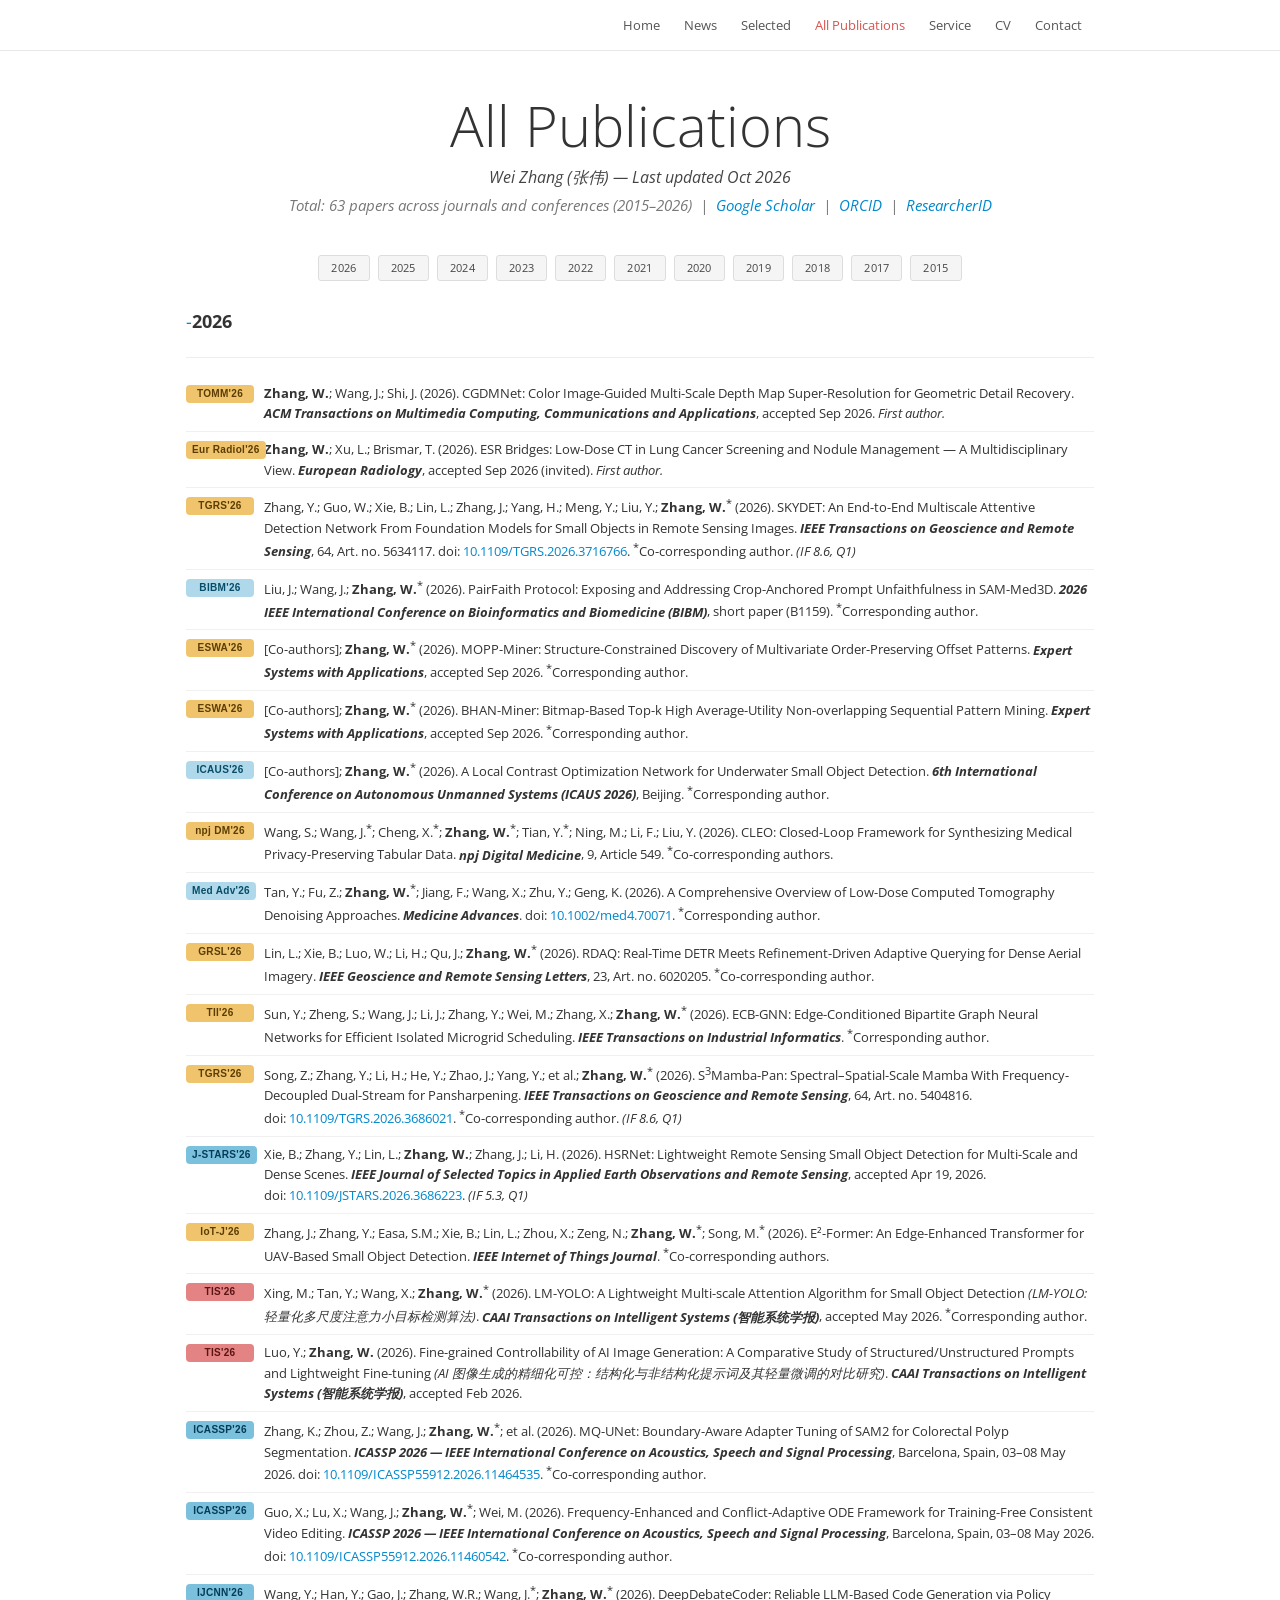
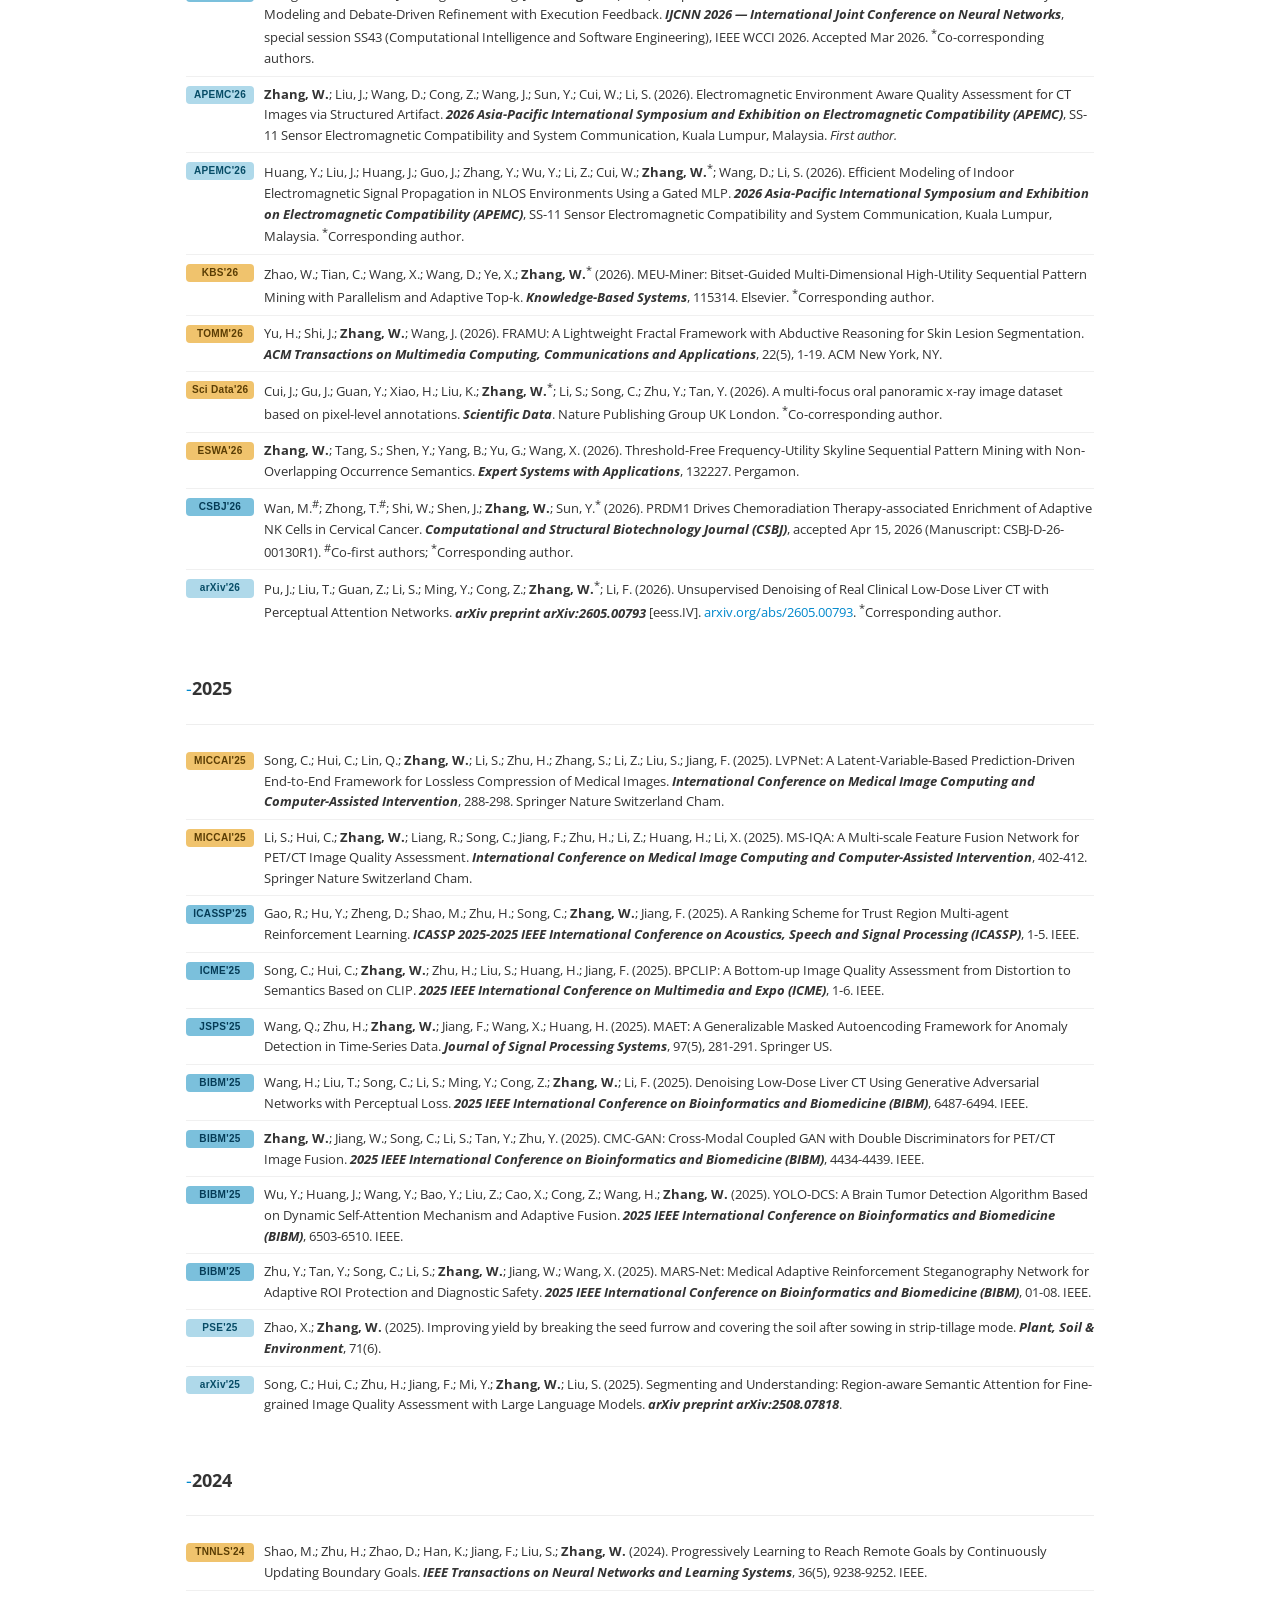
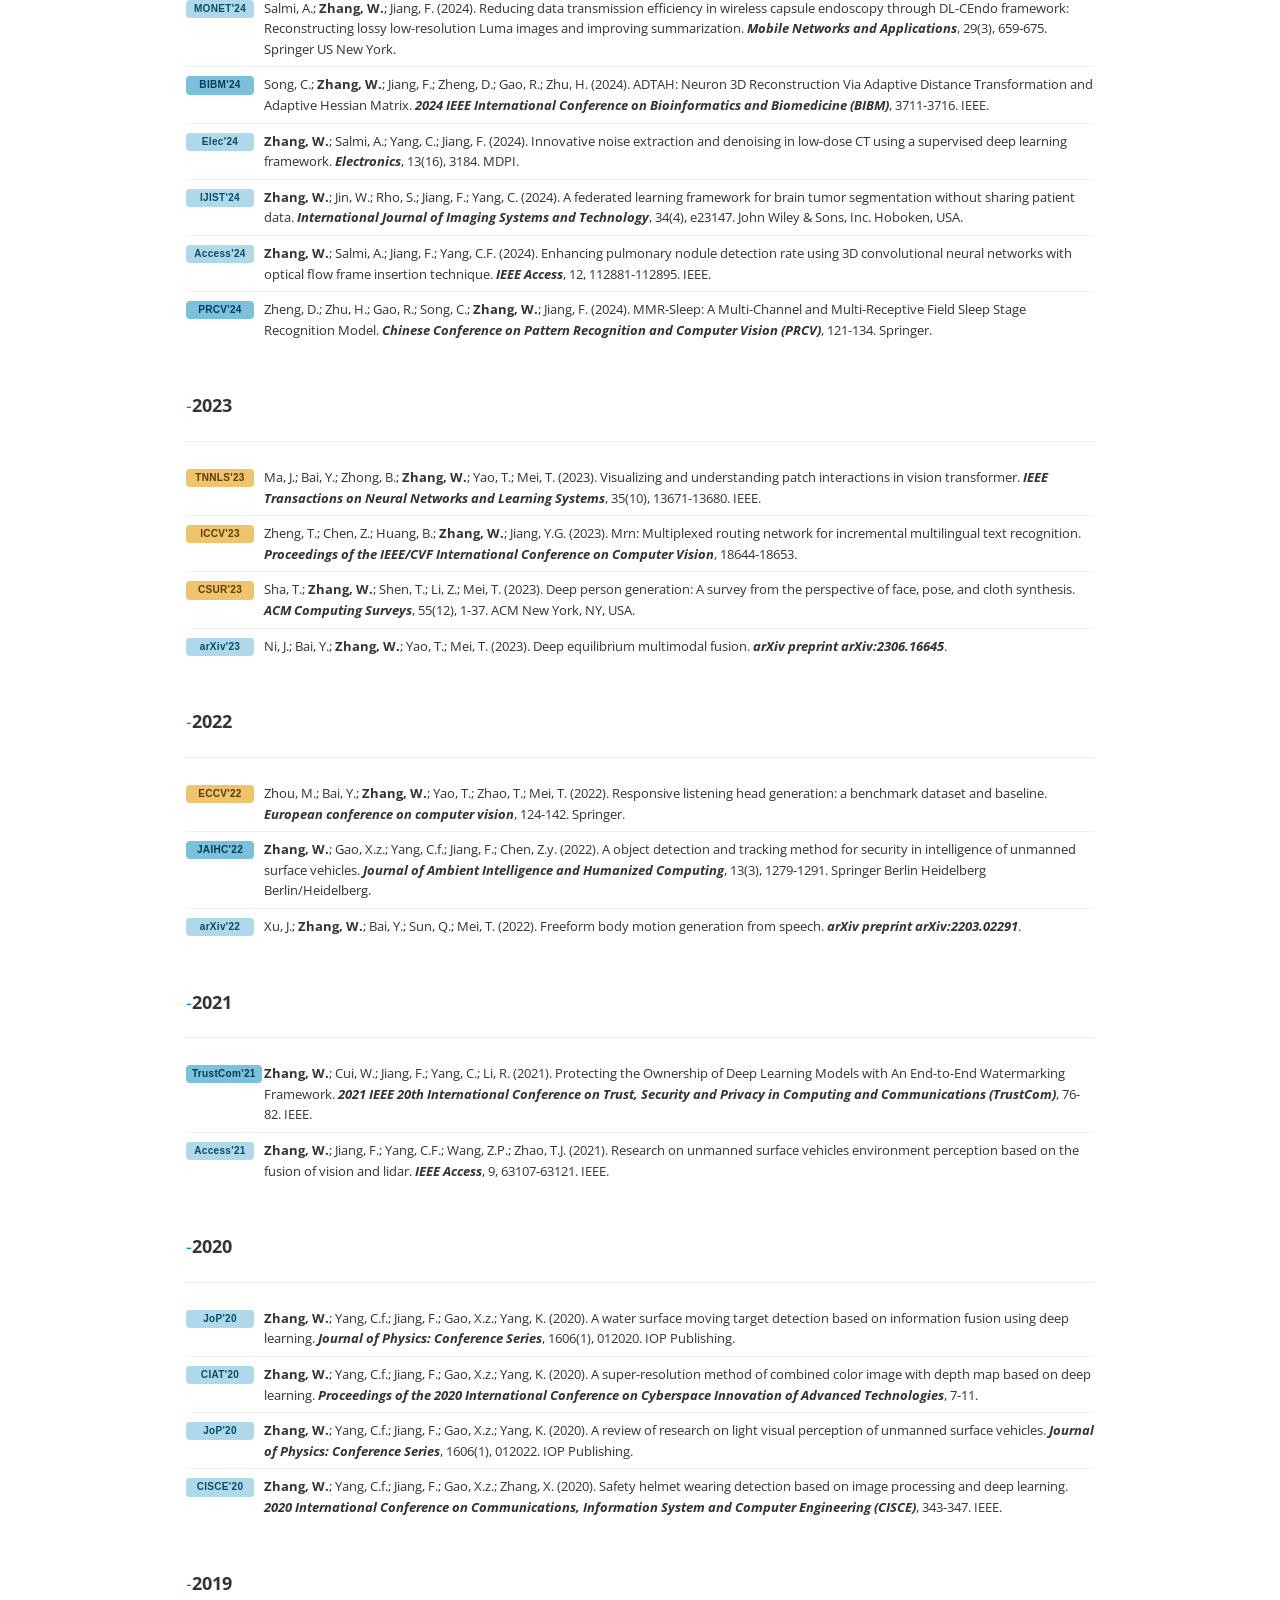
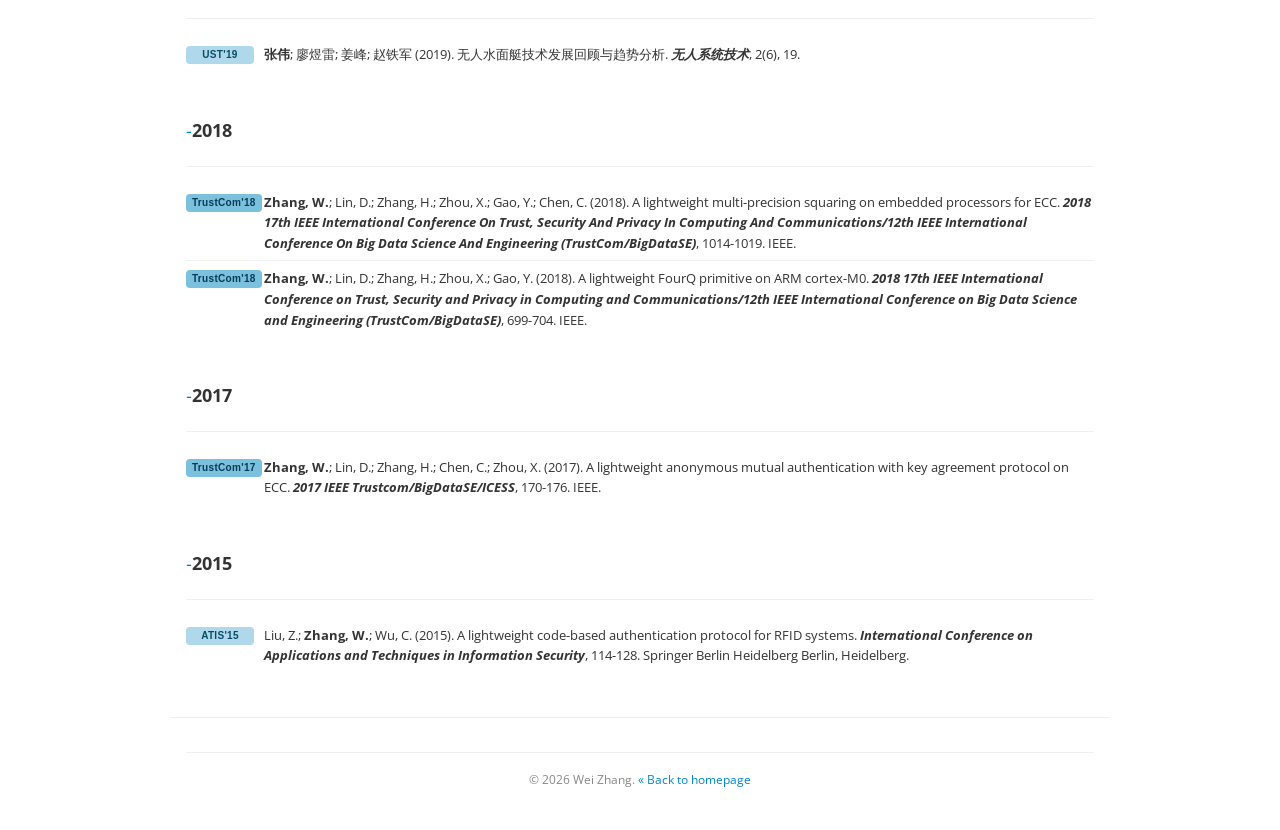
==== commit 14a8bc80: "Remove misattributed Access'19 entry (not this author) Co-Authored-By: Claude Sonnet 5 <noreply@anth" ====
--- a/all_publications.html
+++ b/all_publications.html
@@ -30,7 +30,7 @@
   <div class="header-inner">
     <h1 class="name">All Publications</h1>
     <h4><em>Wei Zhang (&#24352;&#20255;) &mdash; Last updated Oct 2026</em></h4>
-    <h5>Total: 64 papers across journals and conferences (2015&ndash;2026)
+    <h5>Total: 63 papers across journals and conferences (2015&ndash;2026)
       &nbsp;|&nbsp; <a href="https://scholar.google.com/">Google Scholar</a>
       &nbsp;|&nbsp; <a href="#">ORCID</a>
       &nbsp;|&nbsp; <a href="#">ResearcherID</a>
@@ -328,10 +328,6 @@
     <summary><strong>2019</strong></summary>
     <hr>
     <ul class="pub-list">
-        <li><span class="venue-tag v-minor">Access'19</span>
-        Mao, D.; Liu, H.; <b>Zhang, W.</b> (2019). An enhanced three-factor authentication scheme with dynamic verification for medical multimedia information systems. <strong><em>IEEE Access</em></strong>, 7, 167683-167695. IEEE.
-        </li>
-
         <li><span class="venue-tag v-minor">UST'19</span>
         <b>张伟</b>; 廖煜雷; 姜峰; 赵铁军 (2019). 无人水面艇技术发展回顾与趋势分析. <strong><em>无人系统技术</em></strong>, 2(6), 19.
         </li>
